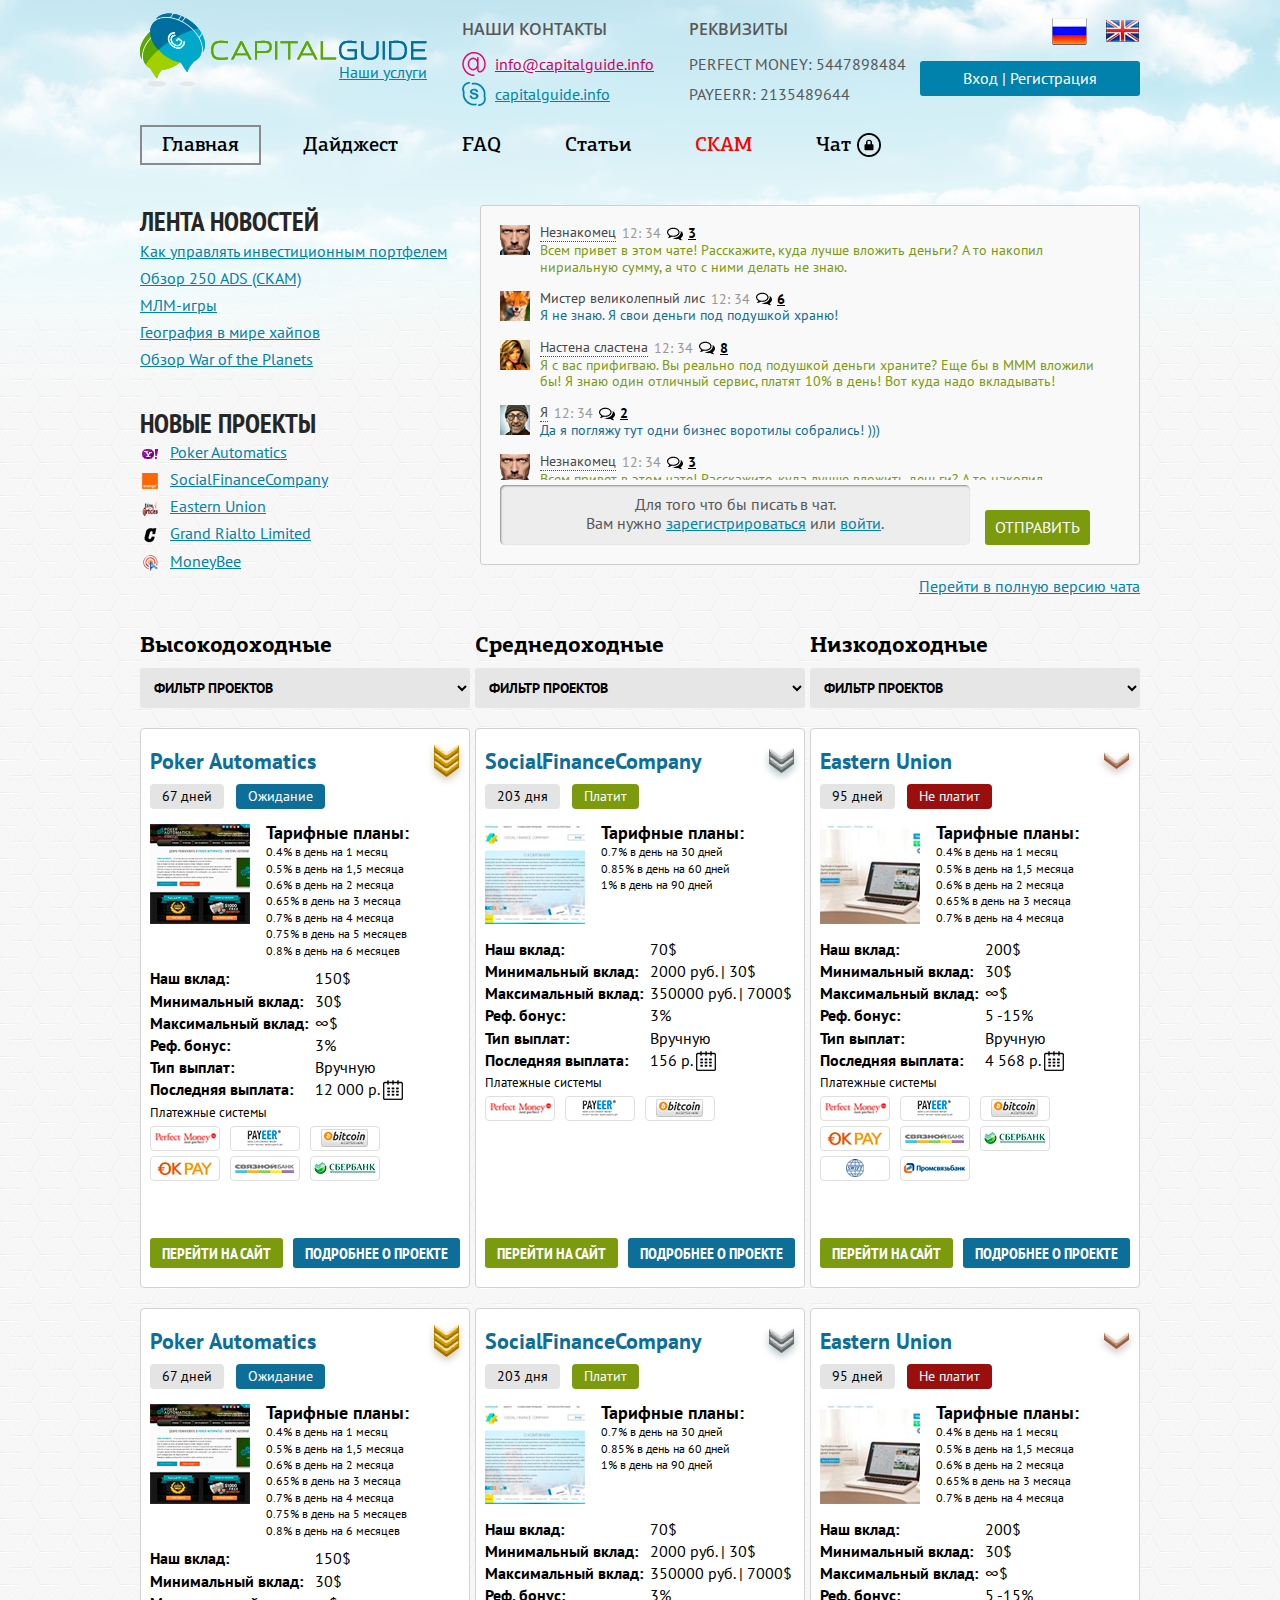
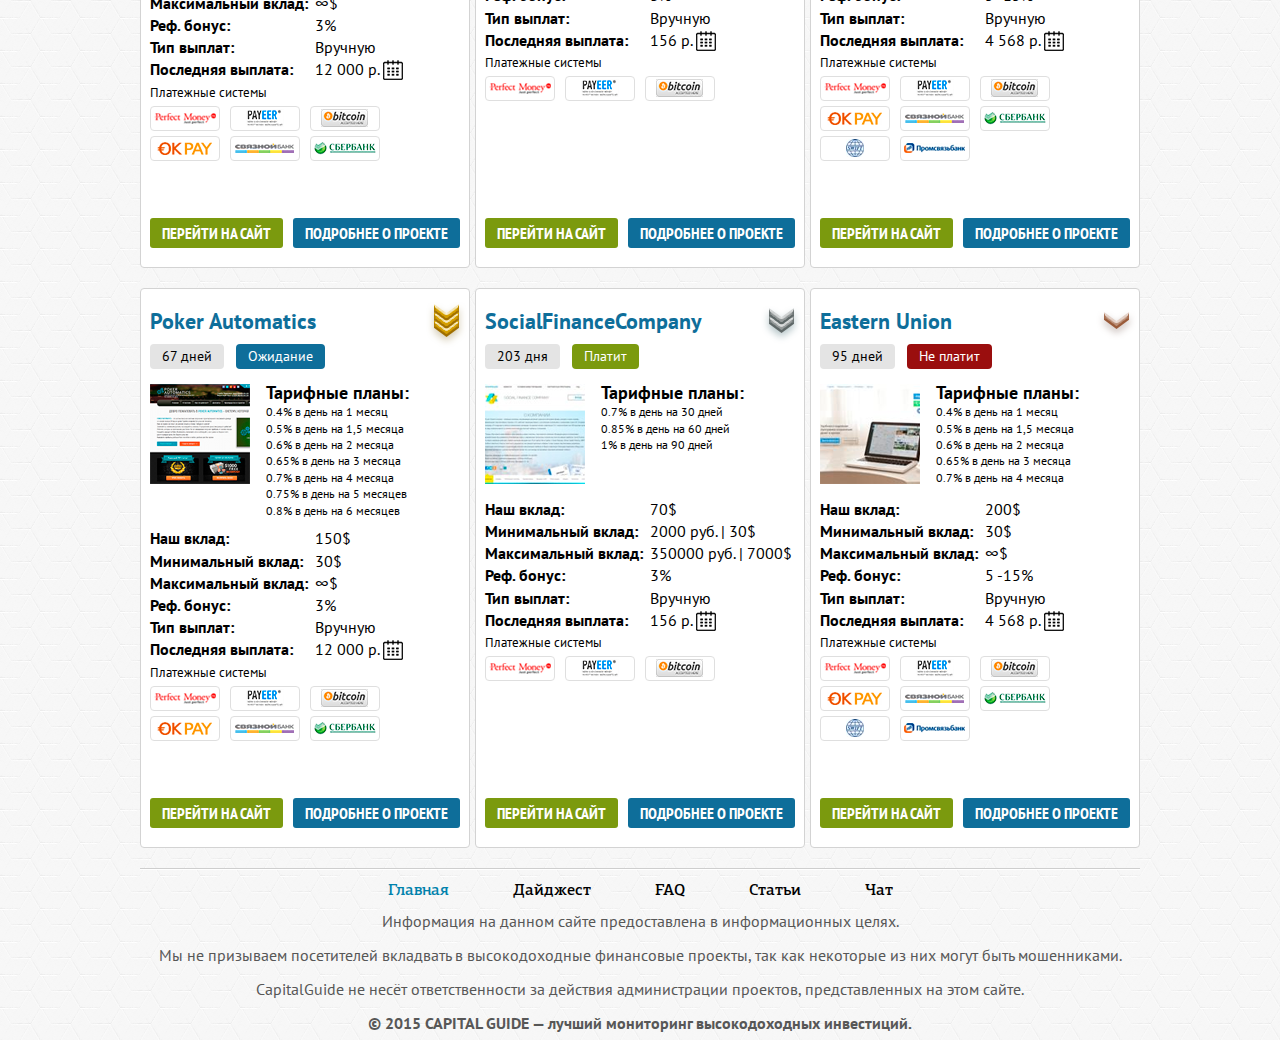
==== markup/index.html @ 92fc696f "Added new images and styles" ====
<!doctype html>
<html>
<head>
  <meta charset="utf-8">
  <meta name="viewport" content="width=device-width, initial-scale=1.0" />
  <link rel="stylesheet" href="css/font-face.css" type="text/css"/>
  <link rel="stylesheet" href="css/jquery-ui.min.css" type="text/css"/>
  <link rel="stylesheet" href="css/main.css" type="text/css"/>
  <script src="https://ajax.googleapis.com/ajax/libs/jquery/2.1.4/jquery.min.js"></script>
  <!-- only jquery tooltip -->
  <script src="js/jquery-ui.min.js"></script>
  <script src="js/jquery.main.js"></script>
  <title>CapitalGuide</title>
</head>
<body>
<!-- BEGIN WRAPPER -->
<div id="wrapper">
  <!-- BEGIN HEADER -->
  <div id="header">
    <div class="wrap">
      <div class="left">
        <div class="col">
          <strong class="logo"><a href="index.html">CapitalGuide</a></strong>
          <a class="services" href="#">Наши услуги</a>
        </div>
        <div class="col">
          <h3>Наши контакты</h3>
          <ul class="header-list">
            <li><a class="email" href="mailto:info@capitalguide.info">info@capitalguide.info</a></li>
            <li><a class="skype" href="#">capitalguide.info</a></li>
          </ul>
        </div>
        <div class="col">
          <h3>Реквизиты</h3>
          <ul class="header-list text-uppercase">
            <li>PERFECT MONEY: 5447898484</li>
            <li>PAYEERR: 2135489644</li>
          </ul>
        </div>
      </div>
      <div class="right">
        <ul class="lang">
          <li><a href="#" class="ru">rus</a></li>
          <li><a href="#" class="en">eng</a></li>
        </ul>
        <a href="#" class="login-reg">Вход | Регистрация</a>
        <div class="clear-fix"></div>
      </div>
    </div>
    <nav id="nav">
      <ul>
        <li><a href="index.html" class="active">Главная</a></li>
        <li><a href="digest.html">Дайджест</a></li>
        <li><a href="faq.html">FAQ</a></li>
        <li><a href="articles.html">Статьи</a></li>
        <li><a href="skam.html" class="skam">СКАМ</a></li>
        <li><a href="chat.html">Чат <i class="ico-lock"></i></a></li>
      </ul>
    </nav>
  </div>
  <!-- END HEADER -->

  <!-- BEGIN MAIN -->
  <div id="main">
    <!--  begin main-holder -->
    <div class="main-holder">
      <div class="aside">
        <div class="wrap">
          <h2>Лента новостей</h2>
          <ul class="aside-list">
            <li><a href="#">Как управлять инвестиционным портфелем</a></li>
            <li><a href="#">Обзор 250 ADS (СКАМ)</a></li>
            <li><a href="#">МЛМ-игры</a></li>
            <li><a href="#">География в мире хайпов</a></li>
            <li><a href="#">Обзор War of the Planets</a></li>
          </ul>
        </div>
        <div class="wrap">
          <h2>новые проекты</h2>
          <ul class="aside-list new-projects">
            <li><a href="#"><i class="ico"><img src="images/icos/ico-proj-01.png" alt=""></i> Poker Automatics</a></li>
            <li><a href="#"><i class="ico"><img src="images/icos/ico-proj-02.png" alt=""></i> SocialFinanceCompany</a></li>
            <li><a href="#"><i class="ico"><img src="images/icos/ico-proj-03.png" alt=""></i> Eastern Union</a></li>
            <li><a href="#"><i class="ico"><img src="images/icos/ico-proj-04.png" alt=""></i> Grand Rialto Limited</a></li>
            <li><a href="#"><i class="ico"><img src="images/icos/ico-proj-05.png" alt=""></i> MoneyBee</a></li>
          </ul>
        </div>
      </div>

      <div class="lite-chat">
        <div class="chat-holder">
          <div class="chat">
            <ul class="message-list">
              <li>
                <div class="img-frame">
                  <img src="images/avatars/img-avatar-01.png" alt="">
                </div>
                <div class="wrap">
                  <div class="row">
                    <h4><a href="#">Незнакомец</a></h4>
                    <em class="time">12: 34</em>
                    <a href="#" class="comments">3</a>
                  </div>
                  <p class="text">Всем привет в этом чате! Расскажите, куда лучше вложить деньги? А то накопил нириальную сумму,
                    а что с ними делать не знаю.</p>
                </div>
              </li>
              <li>
                <div class="img-frame">
                  <img src="images/avatars/img-avatar-02.png" alt="">
                </div>
                <div class="wrap">
                  <div class="row">
                    <h4><a href="#">Мистер великолепный лис</a></h4>
                    <em class="time">12: 34</em>
                    <a href="#" class="comments">6</a>
                  </div>
                  <p class="text">Я не знаю. Я свои деньги под подушкой храню!</p>
                </div>
              </li>
              <li>
                <div class="img-frame">
                  <img src="images/avatars/img-avatar-03.png" alt="">
                </div>
                <div class="wrap">
                  <div class="row">
                    <h4><a href="#">Настена сластена</a></h4>
                    <em class="time">12: 34</em>
                    <a href="#" class="comments">8</a>
                  </div>
                  <p class="text">Я с вас прифигваю. Вы реально под подушкой деньги храните? Еще бы в МММ вложили бы!
                    Я знаю один отличный сервис, платят 10% в день! Вот куда надо вкладывать!</p>
                </div>
              </li>
              <li>
                <div class="img-frame">
                  <img src="images/avatars/img-avatar-04.png" alt="">
                </div>
                <div class="wrap">
                  <div class="row">
                    <h4><a href="#">Я</a></h4>
                    <em class="time">12: 34</em>
                    <a href="#" class="comments">2</a>
                  </div>
                  <p class="text">Да я погляжу тут одни бизнес воротилы собрались! )))</p>
                </div>
              </li>
              <li>
                <div class="img-frame">
                  <img src="images/avatars/img-avatar-01.png" alt="">
                </div>
                <div class="wrap">
                  <div class="row">
                    <h4><a href="#">Незнакомец</a></h4>
                    <em class="time">12: 34</em>
                    <a href="#" class="comments">3</a>
                  </div>
                  <p class="text">Всем привет в этом чате! Расскажите, куда лучше вложить деньги? А то накопил нириальную сумму,
                    а что с ними делать не знаю.</p>
                </div>
              </li>
              <li>
                <div class="img-frame">
                  <img src="images/avatars/img-avatar-02.png" alt="">
                </div>
                <div class="wrap">
                  <div class="row">
                    <h4><a href="#">Мистер великолепный лис</a></h4>
                    <em class="time">12: 34</em>
                    <a href="#" class="comments">6</a>
                  </div>
                  <p class="text">Я не знаю. Я свои деньги под подушкой храню!</p>
                </div>
              </li>
              <li>
                <div class="img-frame">
                  <img src="images/avatars/img-avatar-03.png" alt="">
                </div>
                <div class="wrap">
                  <div class="row">
                    <h4><a href="#">Настена сластена</a></h4>
                    <em class="time">12: 34</em>
                    <a href="#" class="comments">8</a>
                  </div>
                  <p class="text">Я с вас прифигваю. Вы реально под подушкой деньги храните? Еще бы в МММ вложили бы!
                    Я знаю один отличный сервис, платят 10% в день! Вот куда надо вкладывать!</p>
                </div>
              </li>
              <li>
                <div class="img-frame">
                  <img src="images/avatars/img-avatar-04.png" alt="">
                </div>
                <div class="wrap">
                  <div class="row">
                    <h4><a href="#">Я</a></h4>
                    <em class="time">12: 34</em>
                    <a href="#" class="comments">2</a>
                  </div>
                  <p class="text">Да я погляжу тут одни бизнес воротилы собрались! )))</p>
                </div>
              </li>
            </ul>
            <form class="bottom-row" action="#">
              <a href="#" class="submit">Отправить</a>
              <div class="input-area">
                <div class="message">
                  Для того что бы писать в чат. <br> Вам нужно <a href="#">зарегистрироваться</a> или <a href="#">войти</a>.
                </div>
                <textarea name="chat-field" id="chat-field"></textarea>
              </div>
            </form>
          </div>
        </div>
        <a href="chat.html" class="full-chat" title="В полной версии чата вы можете прикреплять изображения и оставлять комментарии к записям">Перейти в полную версию чата</a>
      </div>
    </div>
    <!-- end main-holder -->

    <!-- begin projects -->
    <div class="projects">
      <ul class="filters">
        <li>
          <h3><a href="#">Высокодоходные</a></h3>
          <select name="high-value">
            <option value="">Фильтр проектов</option>
            <option value="">1</option>
            <option value="">2</option>
            <option value="">3</option>
          </select>
        </li>

        <li>
          <h3><a href="#">Среднедоходные</a></h3>
          <select name="mid-value">
            <option value="">Фильтр проектов</option>
            <option value="">1</option>
            <option value="">2</option>
            <option value="">3</option>
          </select>
        </li>

        <li>
          <h3><a href="#">Низкодоходные</a></h3>
          <select name="low-value">
            <option value="">Фильтр проектов</option>
            <option value="">1</option>
            <option value="">2</option>
            <option value="">3</option>
          </select>
        </li>
      </ul>

      <ul class="proj-cols">
        <li class="high">
          <ul class="proj-list">

            <li>
              <h3>Poker Automatics</h3>

              <div class="row">
                <span class="duration">67 дней</span>
                <span class="status">Ожидание</span>
              </div>

              <div class="holder">
                <div class="img-frame">
                  <img src="images/img-preview-proj-01.png" alt="">
                </div>
                <div class="wrap">
                  <h4>Тарифные планы:</h4>
                  <ul class="rates">
                    <li>0.4% в день на 1 месяц</li>
                    <li>0.5%  в день на 1,5 месяца</li>
                    <li>0.6% в день на 2 месяца</li>
                    <li>0.65% в день на 3 месяца</li>
                    <li>0.7% в день на 4 месяца</li>
                    <li>0.75% в день на 5 месяцев</li>
                    <li>0.8%  в день на 6 месяцев </li>
                  </ul>
                </div>
              </div>

              <dl class="info">
                <dt>Наш вклад: </dt>
                <dd>150$</dd>

                <dt>Минимальный вклад: </dt>
                <dd>30$</dd>

                <dt>Максимальный вклад: </dt>
                <dd>∞$</dd>

                <dt>Реф. бонус: </dt>
                <dd>3%</dd>

                <dt>Тип выплат:</dt>
                <dd>Вручную</dd>

                <dt>Последняя выплата:</dt>
                <dd>12 000 р. <a href="#" class="calendar">calendar</a></dd>
              </dl>

              <div class="payment-systems">
                <h5>Платежные системы</h5>
                <ul class="payment-list">
                  <li><img src="images/payments/img-payment-01.png" alt=""></li>
                  <li><img src="images/payments/img-payment-02.png" alt=""></li>
                  <li><img src="images/payments/img-payment-03.png" alt=""></li>
                  <li><img src="images/payments/img-payment-04.png" alt=""></li>
                  <li><img src="images/payments/img-payment-05.png" alt=""></li>
                  <li><img src="images/payments/img-payment-06.png" alt=""></li>
                </ul>
              </div>

              <div class="btn-row">
                <a href="#" class="goto-site">Перейти на сайт</a>
                <a href="#" class="more">Подробнее о проекте</a>
              </div>
            </li>

            <li>
              <h3>Poker Automatics</h3>

              <div class="row">
                <span class="duration">67 дней</span>
                <span class="status">Ожидание</span>
              </div>

              <div class="holder">
                <div class="img-frame">
                  <img src="images/img-preview-proj-01.png" alt="">
                </div>
                <div class="wrap">
                  <h4>Тарифные планы:</h4>
                  <ul class="rates">
                    <li>0.4% в день на 1 месяц</li>
                    <li>0.5%  в день на 1,5 месяца</li>
                    <li>0.6% в день на 2 месяца</li>
                    <li>0.65% в день на 3 месяца</li>
                    <li>0.7% в день на 4 месяца</li>
                    <li>0.75% в день на 5 месяцев</li>
                    <li>0.8%  в день на 6 месяцев </li>
                  </ul>
                </div>
              </div>

              <dl class="info">
                <dt>Наш вклад: </dt>
                <dd>150$</dd>

                <dt>Минимальный вклад: </dt>
                <dd>30$</dd>

                <dt>Максимальный вклад: </dt>
                <dd>∞$</dd>

                <dt>Реф. бонус: </dt>
                <dd>3%</dd>

                <dt>Тип выплат:</dt>
                <dd>Вручную</dd>

                <dt>Последняя выплата:</dt>
                <dd>12 000 р. <a href="#" class="calendar">calendar</a></dd>
              </dl>

              <div class="payment-systems">
                <h5>Платежные системы</h5>
                <ul class="payment-list">
                  <li><img src="images/payments/img-payment-01.png" alt=""></li>
                  <li><img src="images/payments/img-payment-02.png" alt=""></li>
                  <li><img src="images/payments/img-payment-03.png" alt=""></li>
                  <li><img src="images/payments/img-payment-04.png" alt=""></li>
                  <li><img src="images/payments/img-payment-05.png" alt=""></li>
                  <li><img src="images/payments/img-payment-06.png" alt=""></li>
                </ul>
              </div>

              <div class="btn-row">
                <a href="#" class="goto-site">Перейти на сайт</a>
                <a href="#" class="more">Подробнее о проекте</a>
              </div>
            </li>

            <li>
              <h3>Poker Automatics</h3>

              <div class="row">
                <span class="duration">67 дней</span>
                <span class="status">Ожидание</span>
              </div>

              <div class="holder">
                <div class="img-frame">
                  <img src="images/img-preview-proj-01.png" alt="">
                </div>
                <div class="wrap">
                  <h4>Тарифные планы:</h4>
                  <ul class="rates">
                    <li>0.4% в день на 1 месяц</li>
                    <li>0.5%  в день на 1,5 месяца</li>
                    <li>0.6% в день на 2 месяца</li>
                    <li>0.65% в день на 3 месяца</li>
                    <li>0.7% в день на 4 месяца</li>
                    <li>0.75% в день на 5 месяцев</li>
                    <li>0.8%  в день на 6 месяцев </li>
                  </ul>
                </div>
              </div>

              <dl class="info">
                <dt>Наш вклад: </dt>
                <dd>150$</dd>

                <dt>Минимальный вклад: </dt>
                <dd>30$</dd>

                <dt>Максимальный вклад: </dt>
                <dd>∞$</dd>

                <dt>Реф. бонус: </dt>
                <dd>3%</dd>

                <dt>Тип выплат:</dt>
                <dd>Вручную</dd>

                <dt>Последняя выплата:</dt>
                <dd>12 000 р. <a href="#" class="calendar">calendar</a></dd>
              </dl>

              <div class="payment-systems">
                <h5>Платежные системы</h5>
                <ul class="payment-list">
                  <li><img src="images/payments/img-payment-01.png" alt=""></li>
                  <li><img src="images/payments/img-payment-02.png" alt=""></li>
                  <li><img src="images/payments/img-payment-03.png" alt=""></li>
                  <li><img src="images/payments/img-payment-04.png" alt=""></li>
                  <li><img src="images/payments/img-payment-05.png" alt=""></li>
                  <li><img src="images/payments/img-payment-06.png" alt=""></li>
                </ul>
              </div>

              <div class="btn-row">
                <a href="#" class="goto-site">Перейти на сайт</a>
                <a href="#" class="more">Подробнее о проекте</a>
              </div>
            </li>

          </ul>
        </li>
        <li class="mid">
          <ul class="proj-list">

            <li>
              <h3>SocialFinanceCompany</h3>

              <div class="row">
                <span class="duration">203 дня</span>
                <span class="status green">Платит</span>
              </div>

              <div class="holder">
                <div class="img-frame">
                  <img src="images/img-preview-proj-02.png" alt="">
                </div>
                <div class="wrap">
                  <h4>Тарифные планы:</h4>
                  <ul class="rates">
                    <li>0.7% в день на 30 дней</li>
                    <li>0.85% в день на 60 дней</li>
                    <li>1% в день на 90 дней</li>
                  </ul>
                </div>
              </div>

              <dl class="info">
                <dt>Наш вклад: </dt>
                <dd>70$</dd>

                <dt>Минимальный вклад: </dt>
                <dd>2000 руб. | 30$</dd>

                <dt>Максимальный вклад: </dt>
                <dd>350000 руб.  | 7000$</dd>

                <dt>Реф. бонус: </dt>
                <dd>3%</dd>

                <dt>Тип выплат:</dt>
                <dd>Вручную</dd>

                <dt>Последняя выплата:</dt>
                <dd>156 р. <a href="#" class="calendar">calendar</a></dd>
              </dl>

              <div class="payment-systems">
                <h5>Платежные системы</h5>
                <ul class="payment-list">
                  <li><img src="images/payments/img-payment-01.png" alt=""></li>
                  <li><img src="images/payments/img-payment-02.png" alt=""></li>
                  <li><img src="images/payments/img-payment-03.png" alt=""></li>
                </ul>
              </div>

              <div class="btn-row">
                <a href="#" class="goto-site">Перейти на сайт</a>
                <a href="#" class="more">Подробнее о проекте</a>
              </div>
            </li>

            <li>
              <h3>SocialFinanceCompany</h3>

              <div class="row">
                <span class="duration">203 дня</span>
                <span class="status green">Платит</span>
              </div>

              <div class="holder">
                <div class="img-frame">
                  <img src="images/img-preview-proj-02.png" alt="">
                </div>
                <div class="wrap">
                  <h4>Тарифные планы:</h4>
                  <ul class="rates">
                    <li>0.7% в день на 30 дней</li>
                    <li>0.85% в день на 60 дней</li>
                    <li>1% в день на 90 дней</li>
                  </ul>
                </div>
              </div>

              <dl class="info">
                <dt>Наш вклад: </dt>
                <dd>70$</dd>

                <dt>Минимальный вклад: </dt>
                <dd>2000 руб. | 30$</dd>

                <dt>Максимальный вклад: </dt>
                <dd>350000 руб.  | 7000$</dd>

                <dt>Реф. бонус: </dt>
                <dd>3%</dd>

                <dt>Тип выплат:</dt>
                <dd>Вручную</dd>

                <dt>Последняя выплата:</dt>
                <dd>156 р. <a href="#" class="calendar">calendar</a></dd>
              </dl>

              <div class="payment-systems">
                <h5>Платежные системы</h5>
                <ul class="payment-list">
                  <li><img src="images/payments/img-payment-01.png" alt=""></li>
                  <li><img src="images/payments/img-payment-02.png" alt=""></li>
                  <li><img src="images/payments/img-payment-03.png" alt=""></li>
                </ul>
              </div>

              <div class="btn-row">
                <a href="#" class="goto-site">Перейти на сайт</a>
                <a href="#" class="more">Подробнее о проекте</a>
              </div>
            </li>

            <li>
              <h3>SocialFinanceCompany</h3>

              <div class="row">
                <span class="duration">203 дня</span>
                <span class="status green">Платит</span>
              </div>

              <div class="holder">
                <div class="img-frame">
                  <img src="images/img-preview-proj-02.png" alt="">
                </div>
                <div class="wrap">
                  <h4>Тарифные планы:</h4>
                  <ul class="rates">
                    <li>0.7% в день на 30 дней</li>
                    <li>0.85% в день на 60 дней</li>
                    <li>1% в день на 90 дней</li>
                  </ul>
                </div>
              </div>

              <dl class="info">
                <dt>Наш вклад: </dt>
                <dd>70$</dd>

                <dt>Минимальный вклад: </dt>
                <dd>2000 руб. | 30$</dd>

                <dt>Максимальный вклад: </dt>
                <dd>350000 руб.  | 7000$</dd>

                <dt>Реф. бонус: </dt>
                <dd>3%</dd>

                <dt>Тип выплат:</dt>
                <dd>Вручную</dd>

                <dt>Последняя выплата:</dt>
                <dd>156 р. <a href="#" class="calendar">calendar</a></dd>
              </dl>

              <div class="payment-systems">
                <h5>Платежные системы</h5>
                <ul class="payment-list">
                  <li><img src="images/payments/img-payment-01.png" alt=""></li>
                  <li><img src="images/payments/img-payment-02.png" alt=""></li>
                  <li><img src="images/payments/img-payment-03.png" alt=""></li>
                </ul>
              </div>

              <div class="btn-row">
                <a href="#" class="goto-site">Перейти на сайт</a>
                <a href="#" class="more">Подробнее о проекте</a>
              </div>
            </li>

          </ul>
        </li>
        <li class="low">
          <ul class="proj-list">
            <li>
              <h3>Eastern Union</h3>

              <div class="row">
                <span class="duration">95 дней</span>
                <span class="status red">Не платит</span>
              </div>

              <div class="holder">
                <div class="img-frame">
                  <img src="images/img-preview-proj-03.png" alt="">
                </div>
                <div class="wrap">
                  <h4>Тарифные планы:</h4>
                  <ul class="rates">
                    <li>0.4% в день на 1 месяц</li>
                    <li>0.5%  в день на 1,5 месяца</li>
                    <li>0.6% в день на 2 месяца</li>
                    <li>0.65% в день на 3 месяца</li>
                    <li>0.7% в день на 4 месяца</li>
                  </ul>
                </div>
              </div>

              <dl class="info">
                <dt>Наш вклад: </dt>
                <dd>200$</dd>

                <dt>Минимальный вклад: </dt>
                <dd>30$</dd>

                <dt>Максимальный вклад: </dt>
                <dd>∞$</dd>

                <dt>Реф. бонус: </dt>
                <dd>5 -15%</dd>

                <dt>Тип выплат:</dt>
                <dd>Вручную</dd>

                <dt>Последняя выплата:</dt>
                <dd>4 568 р. <a href="#" class="calendar">calendar</a></dd>
              </dl>

              <div class="payment-systems">
                <h5>Платежные системы</h5>
                <ul class="payment-list">
                  <li><img src="images/payments/img-payment-01.png" alt=""></li>
                  <li><img src="images/payments/img-payment-02.png" alt=""></li>
                  <li><img src="images/payments/img-payment-03.png" alt=""></li>
                  <li><img src="images/payments/img-payment-04.png" alt=""></li>
                  <li><img src="images/payments/img-payment-05.png" alt=""></li>
                  <li><img src="images/payments/img-payment-06.png" alt=""></li>
                  <li><img src="images/payments/img-payment-07.png" alt=""></li>
                  <li><img src="images/payments/img-payment-08.png" alt=""></li>
                </ul>
              </div>

              <div class="btn-row">
                <a href="#" class="goto-site">Перейти на сайт</a>
                <a href="#" class="more">Подробнее о проекте</a>
              </div>
            </li>

            <li>
              <h3>Eastern Union</h3>

              <div class="row">
                <span class="duration">95 дней</span>
                <span class="status red">Не платит</span>
              </div>

              <div class="holder">
                <div class="img-frame">
                  <img src="images/img-preview-proj-03.png" alt="">
                </div>
                <div class="wrap">
                  <h4>Тарифные планы:</h4>
                  <ul class="rates">
                    <li>0.4% в день на 1 месяц</li>
                    <li>0.5%  в день на 1,5 месяца</li>
                    <li>0.6% в день на 2 месяца</li>
                    <li>0.65% в день на 3 месяца</li>
                    <li>0.7% в день на 4 месяца</li>
                  </ul>
                </div>
              </div>

              <dl class="info">
                <dt>Наш вклад: </dt>
                <dd>200$</dd>

                <dt>Минимальный вклад: </dt>
                <dd>30$</dd>

                <dt>Максимальный вклад: </dt>
                <dd>∞$</dd>

                <dt>Реф. бонус: </dt>
                <dd>5 -15%</dd>

                <dt>Тип выплат:</dt>
                <dd>Вручную</dd>

                <dt>Последняя выплата:</dt>
                <dd>4 568 р. <a href="#" class="calendar">calendar</a></dd>
              </dl>

              <div class="payment-systems">
                <h5>Платежные системы</h5>
                <ul class="payment-list">
                  <li><img src="images/payments/img-payment-01.png" alt=""></li>
                  <li><img src="images/payments/img-payment-02.png" alt=""></li>
                  <li><img src="images/payments/img-payment-03.png" alt=""></li>
                  <li><img src="images/payments/img-payment-04.png" alt=""></li>
                  <li><img src="images/payments/img-payment-05.png" alt=""></li>
                  <li><img src="images/payments/img-payment-06.png" alt=""></li>
                  <li><img src="images/payments/img-payment-07.png" alt=""></li>
                  <li><img src="images/payments/img-payment-08.png" alt=""></li>
                </ul>
              </div>

              <div class="btn-row">
                <a href="#" class="goto-site">Перейти на сайт</a>
                <a href="#" class="more">Подробнее о проекте</a>
              </div>
            </li>

            <li>
              <h3>Eastern Union</h3>

              <div class="row">
                <span class="duration">95 дней</span>
                <span class="status red">Не платит</span>
              </div>

              <div class="holder">
                <div class="img-frame">
                  <img src="images/img-preview-proj-03.png" alt="">
                </div>
                <div class="wrap">
                  <h4>Тарифные планы:</h4>
                  <ul class="rates">
                    <li>0.4% в день на 1 месяц</li>
                    <li>0.5%  в день на 1,5 месяца</li>
                    <li>0.6% в день на 2 месяца</li>
                    <li>0.65% в день на 3 месяца</li>
                    <li>0.7% в день на 4 месяца</li>
                  </ul>
                </div>
              </div>

              <dl class="info">
                <dt>Наш вклад: </dt>
                <dd>200$</dd>

                <dt>Минимальный вклад: </dt>
                <dd>30$</dd>

                <dt>Максимальный вклад: </dt>
                <dd>∞$</dd>

                <dt>Реф. бонус: </dt>
                <dd>5 -15%</dd>

                <dt>Тип выплат:</dt>
                <dd>Вручную</dd>

                <dt>Последняя выплата:</dt>
                <dd>4 568 р. <a href="#" class="calendar">calendar</a></dd>
              </dl>

              <div class="payment-systems">
                <h5>Платежные системы</h5>
                <ul class="payment-list">
                  <li><img src="images/payments/img-payment-01.png" alt=""></li>
                  <li><img src="images/payments/img-payment-02.png" alt=""></li>
                  <li><img src="images/payments/img-payment-03.png" alt=""></li>
                  <li><img src="images/payments/img-payment-04.png" alt=""></li>
                  <li><img src="images/payments/img-payment-05.png" alt=""></li>
                  <li><img src="images/payments/img-payment-06.png" alt=""></li>
                  <li><img src="images/payments/img-payment-07.png" alt=""></li>
                  <li><img src="images/payments/img-payment-08.png" alt=""></li>
                </ul>
              </div>

              <div class="btn-row">
                <a href="#" class="goto-site">Перейти на сайт</a>
                <a href="#" class="more">Подробнее о проекте</a>
              </div>
            </li>

          </ul>
        </li>
      </ul>
    </div>
    <!-- end projects -->

  </div>
  <!-- END MAIN -->

  <!-- BEGIN FOOTER -->
  <div id="footer">
    <ul class="footer-nav">
      <li><a href="index.html" class="active">Главная</a></li>
      <li><a href="digest.html">Дайджест</a></li>
      <li><a href="faq.html">FAQ</a></li>
      <li><a href="articles.html">Статьи</a></li>
      <li><a href="chat.html">Чат</a></li>
    </ul>
    <div class="holder">
      <p>Информация на данном сайте предоставлена в информационных целях.</p>
      <p>Мы не призываем посетителей вкладвать в высокодоходные финансовые проекты, так как некоторые из них могут быть мошенниками.</p>
      <p>CapitalGuide не несёт ответственности за действия администрации проектов, представленных на этом сайте.</p>
      <p><strong>&copy; 2015 CAPITAL GUIDE — лучший мониторинг высокодоходных инвестиций.</strong></p>
    </div>
  </div>
  <!-- END FOOTER -->
</div>
<!-- END WRAPPER -->

</body>
---- markup/css/font-face.css ----
/* This stylesheet generated by Transfonter (http://transfonter.org) */
@font-face {
	font-family: 'PF Centro Slab Pro';
	src: url('../fonts/PFCentroSlabPro-Bold.eot');
	src: url('../fonts/PFCentroSlabPro-Bold.eot?#iefix') format('embedded-opentype'),
		url('../fonts/PFCentroSlabPro-Bold.woff') format('woff'),
		url('../fonts/PFCentroSlabPro-Bold.ttf') format('truetype');
	font-weight: bold;
	font-style: normal;
}
@font-face {
	font-family: 'PF Centro Slab Pro Medium';
	src: url('../fonts/PFCentroSlabPro-Medium.eot');
	src: url('../fonts/PFCentroSlabPro-Medium.eot?#iefix') format('embedded-opentype'),
		url('../fonts/PFCentroSlabPro-Medium.woff') format('woff'),
		url('../fonts/PFCentroSlabPro-Medium.ttf') format('truetype');
	font-weight: 500;
	font-style: normal;
}
---- markup/css/main.css ----
@import url(https://fonts.googleapis.com/css?family=PT+Sans:400,700|Open+Sans:400,600|PT+Sans+Narrow:400,700);
/* PT Sans, Open Sans, PT Sans Narrow */
/* import base */
/* variables */
/* font-family */
html {
  height: 100%;
  background: url("../images/bg-body.png") repeat;
}
body {
  margin: 0;
  color: #575757;
  font: 16px/1.2 'PT Sans', sans-serif;
  height: 100%;
  background: url("../images/bg-clouds.png") repeat-x 50% 0;
}
img {
  border-style: none;
}
a {
  text-decoration: underline;
  color: #0082ac;
}
a:hover {
  text-decoration: none;
}
input,
textarea,
select {
  font: 16px/1.2 'PT Sans', sans-serif;
  vertical-align: middle;
  color: #575757;
  padding: 0;
  margin: 0;
}
textarea {
  resize: none;
}
form fieldset {
  margin: 0;
  padding: 0;
  border: none;
}
*:focus {
  outline: none;
}
ul,
ol {
  margin: 0;
  padding: 0;
  list-style: none;
}
h1,
h2,
h3,
h4,
h5,
h6,
p {
  margin: 0;
}
table {
  border-collapse: collapse;
  border: none;
}
td,
th {
  padding: 0;
}
.left {
  float: left;
}
.right {
  float: right;
}
/* form */
textarea {
  border: none;
  overflow: auto;
  -webkit-box-sizing: border-box;
  -moz-box-sizing: border-box;
  box-sizing: border-box;
}
.clear-fix:before,
.clear-fix:after {
  content: " ";
  display: table;
}
.clear-fix:after {
  clear: both;
}
/* wrapper */
#wrapper {
  min-width: 480px;
  max-width: 1400px;
  padding: 0 200px;
  margin: 0 auto;
}
/* header */
#header:before,
#header:after {
  content: " ";
  display: table;
}
#header:after {
  clear: both;
}
#header:before,
#header:after {
  content: " ";
  display: table;
}
#header:after {
  clear: both;
}
#header .wrap:before,
#header .wrap:after {
  content: " ";
  display: table;
}
#header .wrap:after {
  clear: both;
}
#header .wrap:before,
#header .wrap:after {
  content: " ";
  display: table;
}
#header .wrap:after {
  clear: both;
}
#header .col {
  float: left;
  position: relative;
  margin-left: 35px;
}
#header .col:first-child {
  margin-left: 0;
}
#header .col h3 {
  font-size: 16px;
  font-family: 'Open Sans', sans-serif;
  font-weight: 600;
  margin: 20px 0 10px;
  text-transform: uppercase;
}
#header .col .header-list li {
  padding: 3px 0;
  line-height: 24px;
}
#header .col .header-list li a {
  padding-left: 33px;
  display: inline-block;
}
#header .col .header-list li a.email {
  background: url("../images/icos/ico-mail.png") no-repeat 0 50%;
  color: #cb0069;
}
#header .col .header-list li a.skype {
  background: url("../images/icos/ico-skype.png") no-repeat 0 50%;
}
#header .logo {
  background: url("../images/bg-logo.png") no-repeat;
  width: 287px;
  height: 74px;
  text-indent: -9999px;
  display: block;
  cursor: pointer;
  margin: 13px 0 0;
}
#header .logo a {
  display: block;
  height: 100%;
}
#header .services {
  color: #0082ac;
  position: absolute;
  right: 0;
  bottom: 5px;
}
#header .lang {
  float: right;
  margin-top: 17px;
}
#header .lang li {
  float: left;
  margin-left: 18px;
}
#header .lang li a {
  display: block;
  width: 35px;
  height: 28px;
  text-indent: -9999px;
}
#header .lang li a:hover {
  opacity: 0.8;
  filter: alpha(opacity=80);
}
#header .lang li a.ru {
  background: url("../images/icos/ico-falg-ru.png") no-repeat 50% 50%;
}
#header .lang li a.en {
  background: url("../images/icos/ico-falg-en.png") no-repeat 50% 50%;
}
#header .login-reg {
  width: 220px;
  height: 35px;
  line-height: 35px;
  text-align: center;
  float: right;
  background: #0082ac;
  color: #fff;
  text-decoration: none;
  border-radius: 3px;
  clear: right;
  margin-top: 16px;
  -webkit-transition: background 0.3s linear;
  -moz-transition: background 0.3s linear;
  -o-transition: background 0.3s linear;
  transition: background 0.3s linear;
}
#header .login-reg:hover {
  background: #004860;
}
#nav {
  margin-top: 16px;
}
#nav li {
  float: left;
  margin-right: 20px;
}
#nav li a {
  border: 2px solid transparent;
  padding: 0 20px;
  height: 40px;
  line-height: 36px;
  display: block;
  font-size: 20px;
  color: #000000;
  font-family: 'PF Centro Slab Pro Medium', sans-serif;
  text-decoration: none;
  -webkit-transition: border-color 0.3s linear;
  -moz-transition: border-color 0.3s linear;
  -o-transition: border-color 0.3s linear;
  transition: border-color 0.3s linear;
  -webkit-box-sizing: border-box;
  -moz-box-sizing: border-box;
  box-sizing: border-box;
}
#nav li a .ico-lock {
  vertical-align: text-bottom;
}
#nav li a:hover,
#nav li a.active {
  border-color: #8a8a8a;
}
#nav li a.skam {
  color: #f00;
}
/* icos */
.ico-lock {
  display: inline-block;
  background: url("../images/icos/ico-lock.png") no-repeat;
  width: 24px;
  height: 24px;
}
/* main */
#main {
  margin-top: 40px;
}
#main:before,
#main:after {
  content: " ";
  display: table;
}
#main:after {
  clear: both;
}
#main:before,
#main:after {
  content: " ";
  display: table;
}
#main:after {
  clear: both;
}
#main .main-holder {
  padding-bottom: 35px;
}
#main .main-holder:before,
#main .main-holder:after {
  content: " ";
  display: table;
}
#main .main-holder:after {
  clear: both;
}
#main .main-holder:before,
#main .main-holder:after {
  content: " ";
  display: table;
}
#main .main-holder:after {
  clear: both;
}
#main .main-holder .aside {
  float: left;
}
#main h2 {
  font: bold 27px/1.2 'PT Sans Narrow', sans-serif;
  color: #262626;
  text-transform: uppercase;
}
/* aside */
.aside {
  width: 330px;
}
.aside .wrap {
  margin-top: 33px;
}
.aside .wrap:first-child {
  margin-top: 0;
}
.aside .aside-list li {
  padding: 4px 0;
}
.aside .aside-list .ico {
  float: left;
  margin-right: 10px;
  width: 20px;
  height: 20px;
  text-align: center;
}
.aside .aside-list .ico img {
  vertical-align: middle;
}
/* lite-chat */
.lite-chat .chat-holder {
  margin-left: 340px;
  background: #f9f9f9;
  border: 1px solid #cecece;
  border-radius: 3px;
  padding: 19px 9px 19px 19px;
  height: 360px;
  position: relative;
  -webkit-box-sizing: border-box;
  -moz-box-sizing: border-box;
  box-sizing: border-box;
}
.lite-chat .chat-holder .chat {
  overflow: auto;
  height: 320px;
}
.lite-chat .chat-holder .chat .message-list {
  padding-bottom: 50px;
  padding-right: 20px;
}
.lite-chat .chat-holder .chat .message-list li {
  overflow: hidden;
  padding-bottom: 15px;
}
.lite-chat .chat-holder .chat .message-list li .text {
  color: #7b9a0e;
}
.lite-chat .chat-holder .chat .message-list li:nth-child(even) .text {
  color: #0e6e9a;
}
.lite-chat .chat-holder .chat .img-frame {
  float: left;
}
.lite-chat .chat-holder .chat .wrap {
  margin-left: 40px;
  font-size: 14px;
}
.lite-chat .chat-holder .chat .wrap .row {
  overflow: hidden;
}
.lite-chat .chat-holder .chat .wrap .row > * {
  float: left;
  margin-right: 6px;
}
.lite-chat .chat-holder .chat .wrap h4 {
  line-height: 1.1;
  color: #484848;
  font-weight: normal;
}
.lite-chat .chat-holder .chat .wrap h4 a {
  color: inherit;
  text-decoration: none;
  border-bottom: 1px dotted #484848;
}
.lite-chat .chat-holder .chat .wrap h4 a:hover {
  border-bottom: none;
}
.lite-chat .chat-holder .chat .wrap .time {
  font-style: normal;
  color: #989898;
}
.lite-chat .chat-holder .chat .wrap .comments {
  font-weight: bold;
  color: #000000;
  padding-left: 21px;
  background: url("../images/icos/ico-comments.png") no-repeat 0 50%;
}
.lite-chat .bottom-row {
  position: absolute;
  bottom: 19px;
  left: 19px;
  right: 29px;
  height: 60px;
  background: #f9f9f9;
  padding-top: 5px;
}
.lite-chat .bottom-row .input-area {
  margin-right: 140px;
}
.lite-chat .bottom-row .submit {
  position: absolute;
  right: 20px;
  bottom: 0;
  display: block;
  padding: 0 10px;
  height: 35px;
  line-height: 35px;
  text-transform: uppercase;
  color: #fff;
  background: #7b9a0e;
  text-decoration: none;
  border-radius: 3px;
  -webkit-transition: background 0.3s linear;
  -moz-transition: background 0.3s linear;
  -o-transition: background 0.3s linear;
  transition: background 0.3s linear;
}
.lite-chat .bottom-row .submit:hover {
  background: #566b0a;
}
.lite-chat .bottom-row .message {
  background: #ededed;
  border-radius: 5px;
  height: 60px;
  text-align: center;
  padding-top: 10px;
  -webkit-box-shadow: inset 1px 1px 2px 0 #888888;
  box-shadow: inset 1px 1px 2px 0 #888888;
  -webkit-box-sizing: border-box;
  -moz-box-sizing: border-box;
  box-sizing: border-box;
}
.lite-chat .bottom-row textarea {
  display: none;
  background: #fff;
  border: 1px solid #cecece;
  border-radius: 5px;
  padding: 5px;
  width: 100%;
  height: 60px;
  -webkit-box-sizing: border-box;
  -moz-box-sizing: border-box;
  box-sizing: border-box;
}
.lite-chat .full-chat {
  margin-top: 12px;
  float: right;
}
/* tooltip */
.ui-tooltip {
  background: #eadcb9;
  border: none;
  font-family: 'PT Sans Narrow', sans-serif;
  font-size: 16px;
  color: #634702;
  max-width: 265px;
  -webkit-box-shadow: 0 0 5px #b99438;
  box-shadow: 0 0 5px #b99438;
}
.ui-tooltip:before {
  content: '';
  display: block;
  position: absolute;
  bottom: 100%;
  right: 42px;
  border-style: solid;
  border-width: 9px 6px;
  border-color: transparent;
  border-bottom-color: #eadcb9;
}
/* projects */
.projects .filters,
.projects .proj-cols {
  display: flex;
  justify-content: space-between;
  align-items: center;
}
.projects .filters li,
.projects .proj-cols li {
  width: 330px;
  -webkit-box-sizing: border-box;
  -moz-box-sizing: border-box;
  box-sizing: border-box;
}
.projects .filters select,
.projects .proj-cols select {
  font: bold 14px/1.2 'PT Sans', sans-serif;
  border: none;
  border-radius: 3px;
  background: #e6e6e6;
  color: #000000;
  height: 40px;
  line-height: 40px;
  display: block;
  width: 100%;
  text-transform: uppercase;
  padding-left: 10px;
  margin-top: 10px;
}
.projects .filters h3 {
  font-family: 'PF Centro Slab Pro', sans-serif;
  font-size: 22px;
  color: #000000;
}
.projects .filters h3 a {
  color: inherit;
  text-decoration: none;
}
.projects .proj-list > li {
  margin-top: 20px;
  height: 560px;
  background: #fff;
  border: 1px solid #d3d3d3;
  border-radius: 4px;
  padding: 19px 9px;
  position: relative;
}
.projects .proj-list > li .btn-row {
  position: absolute;
  bottom: 19px;
  left: 9px;
  right: 9px;
}
.projects .proj-list > li .btn-row a {
  display: inline-block;
  padding: 0 12px;
  height: 30px;
  font: bold 16px/30px 'PT Sans Narrow', sans-serif;
  text-transform: uppercase;
  color: #fff;
  border-radius: 3px;
  text-decoration: none;
  -webkit-transition: background 0.3s linear;
  -moz-transition: background 0.3s linear;
  -o-transition: background 0.3s linear;
  transition: background 0.3s linear;
}
.projects .proj-list > li .btn-row .goto-site {
  float: left;
  background: #7b9a0e;
}
.projects .proj-list > li .btn-row .goto-site:hover {
  background: #566b0a;
}
.projects .proj-list > li .btn-row .more {
  float: right;
  background: #0e6e9a;
}
.projects .proj-list > li .btn-row .more:hover {
  background: #0a4d6b;
}
.projects .proj-list > li .row {
  width: 100%;
  overflow: hidden;
  padding: 10px 0 15px;
}
.projects .proj-list > li .row > span {
  height: 25px;
  line-height: 25px;
  padding: 0 12px;
  border-radius: 4px;
  float: left;
  font-size: 14px;
}
.projects .proj-list > li .row .duration {
  margin-right: 12px;
  color: #000000;
  background: #e4e4e4;
}
.projects .proj-list > li .row .status {
  background: #0e6e9a;
  color: #fff;
}
.projects .proj-list > li .row .status.green {
  background: #7b9a0e;
}
.projects .proj-list > li .row .status.red {
  background: #9a0e0e;
}
.projects .proj-list > li .holder {
  overflow: hidden;
}
.projects .proj-list > li .holder .img-frame {
  float: left;
  margin-right: 16px;
}
.projects .proj-list > li .holder .wrap {
  width: 190px;
  float: left;
}
.projects .proj-list > li .holder .wrap h4 {
  font-size: 18px;
  line-height: 1;
  color: #000000;
}
.projects .proj-list > li .holder .wrap .rates {
  margin-top: 3px;
  font-size: 12px;
  color: #000000;
}
.projects .proj-list > li .holder .wrap .rates li {
  margin-top: 2px;
}
.projects .proj-list > li .info {
  margin: 10px 0 0;
  color: #000000;
}
.projects .proj-list > li .info:before,
.projects .proj-list > li .info:after {
  content: " ";
  display: table;
}
.projects .proj-list > li .info:after {
  clear: both;
}
.projects .proj-list > li .info:before,
.projects .proj-list > li .info:after {
  content: " ";
  display: table;
}
.projects .proj-list > li .info:after {
  clear: both;
}
.projects .proj-list > li .info dt {
  font-weight: bold;
  width: 165px;
  float: left;
  clear: left;
  margin: 1.5px 0;
}
.projects .proj-list > li .info dd {
  float: left;
  margin: 1.5px 0;
}
.projects .proj-list > li .info .calendar {
  display: inline-block;
  background: url("../images/icos/ico-calendar.png") no-repeat;
  text-indent: -9999px;
  width: 20px;
  height: 20px;
}
.projects .proj-list > li .payment-systems {
  margin-top: 3px;
}
.projects .proj-list > li .payment-systems h5 {
  font-weight: normal;
  color: #000000;
}
.projects .proj-list > li .payment-systems li {
  float: left;
  margin: 5px 10px 0 0;
  border: 1px solid #dfdfdf;
  background: #fff;
  border-radius: 4px;
  height: 25px;
  width: 70px;
  text-align: center;
  vertical-align: middle;
}
.projects .proj-list h3 {
  font: bold 22px/1.2 'PT Sans', sans-serif;
  color: #0e6e9a;
}
.projects .high .proj-list > li {
  background: #ffffff url("../images/icos/ico-value-high.png") no-repeat 285px 13px;
}
.projects .mid .proj-list > li {
  background: #ffffff url("../images/icos/ico-value-mid.png") no-repeat 285px 13px;
}
.projects .low .proj-list > li {
  background: #ffffff url("../images/icos/ico-value-low.png") no-repeat 285px 13px;
}
/* footer */
#footer {
  position: relative;
  border-top: 1px solid #cecece;
  text-align: center;
  margin-top: 20px;
  padding-top: 12px;
}
#footer:before,
#footer:after {
  content: " ";
  display: table;
}
#footer:after {
  clear: both;
}
#footer:before,
#footer:after {
  content: " ";
  display: table;
}
#footer:after {
  clear: both;
}
#footer:before {
  content: '';
  display: block;
  position: absolute;
  top: 0;
  left: 0;
  right: 0;
  border-bottom: 1px solid #fff;
}
#footer .footer-nav {
  display: inline-block;
}
#footer .footer-nav li {
  float: left;
  margin: 0 32px;
  font-family: 'PF Centro Slab Pro Medium', sans-serif;
}
#footer .footer-nav li a {
  color: #000000;
  text-decoration: none;
  -webkit-transition: all 0.3s linear;
  -moz-transition: all 0.3s linear;
  -o-transition: all 0.3s linear;
  transition: all 0.3s linear;
}
#footer .footer-nav li a:hover,
#footer .footer-nav li a.active {
  color: #0082ac;
}
#footer .holder p {
  line-height: 34px;
}
@media only screen and (min-width: 1000px) and (max-width: 1399px) {
  #wrapper {
    max-width: 1000px;
    padding: 0;
  }
}
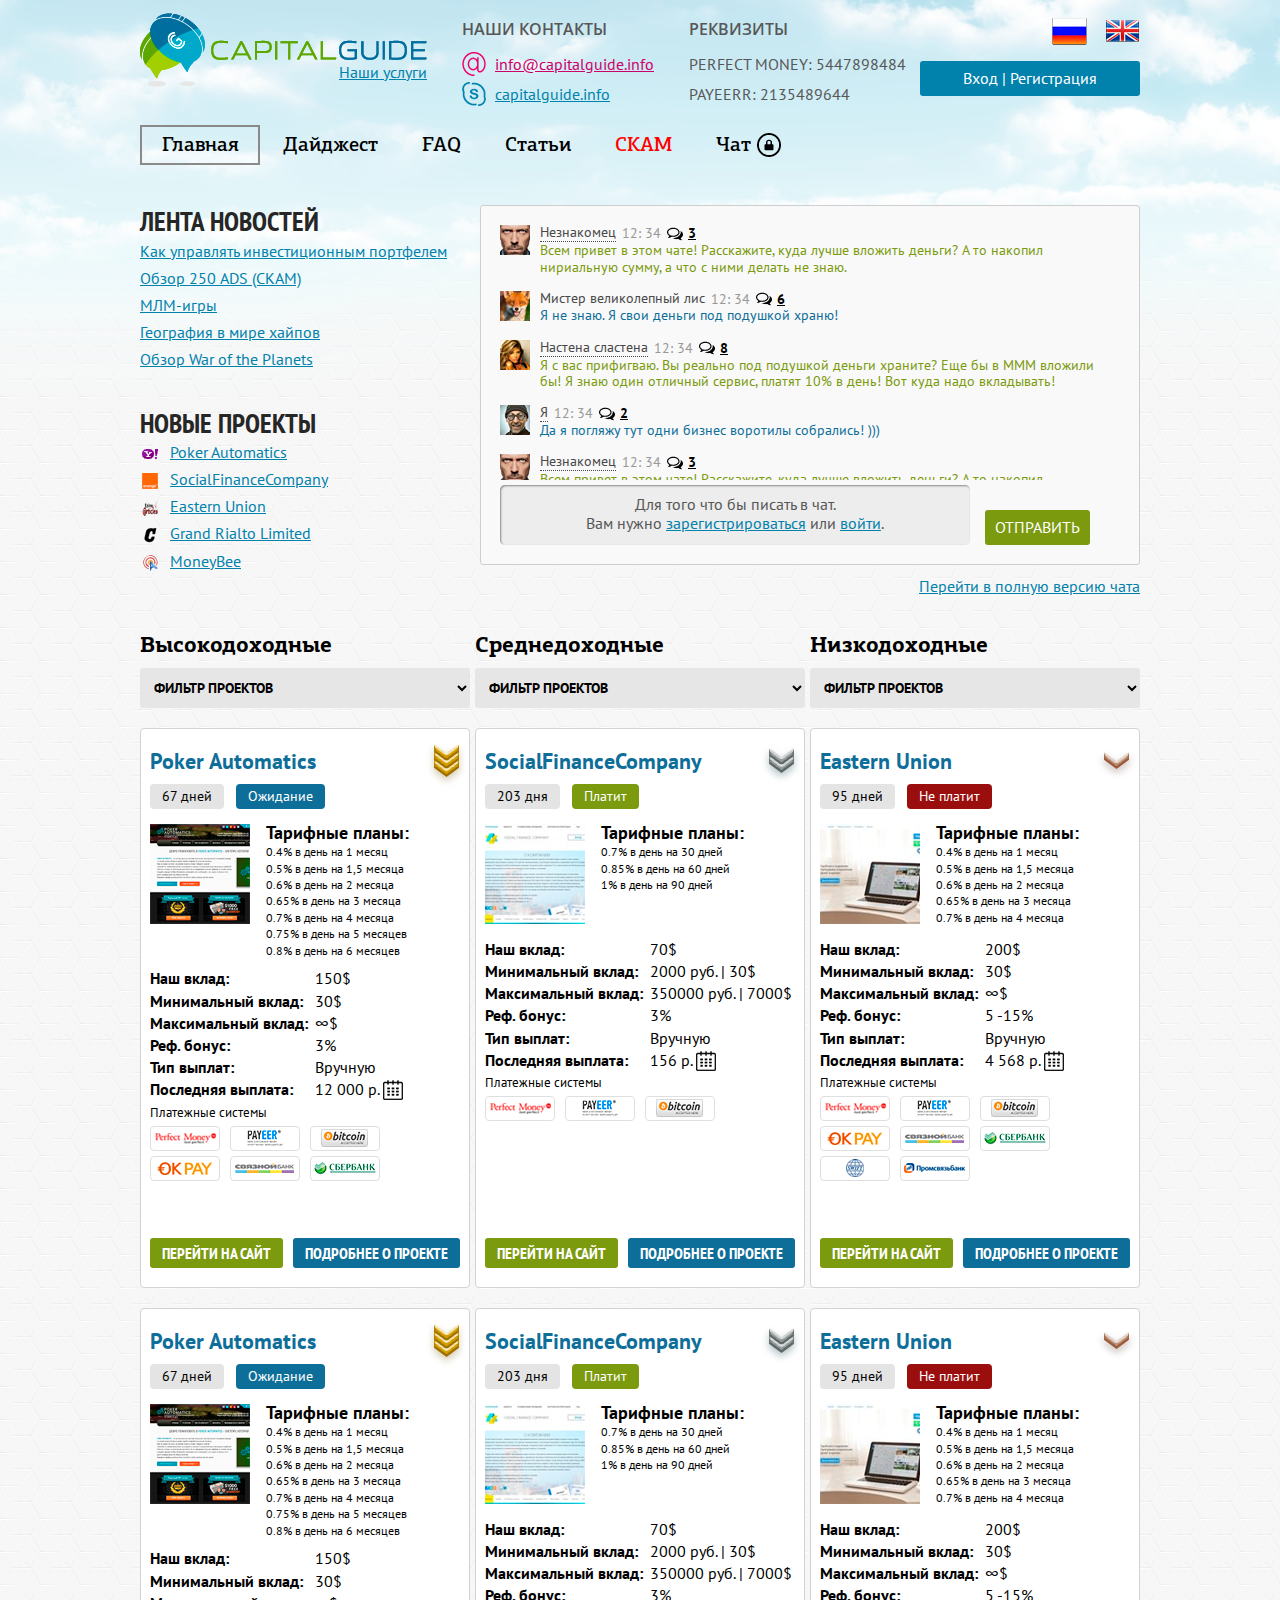
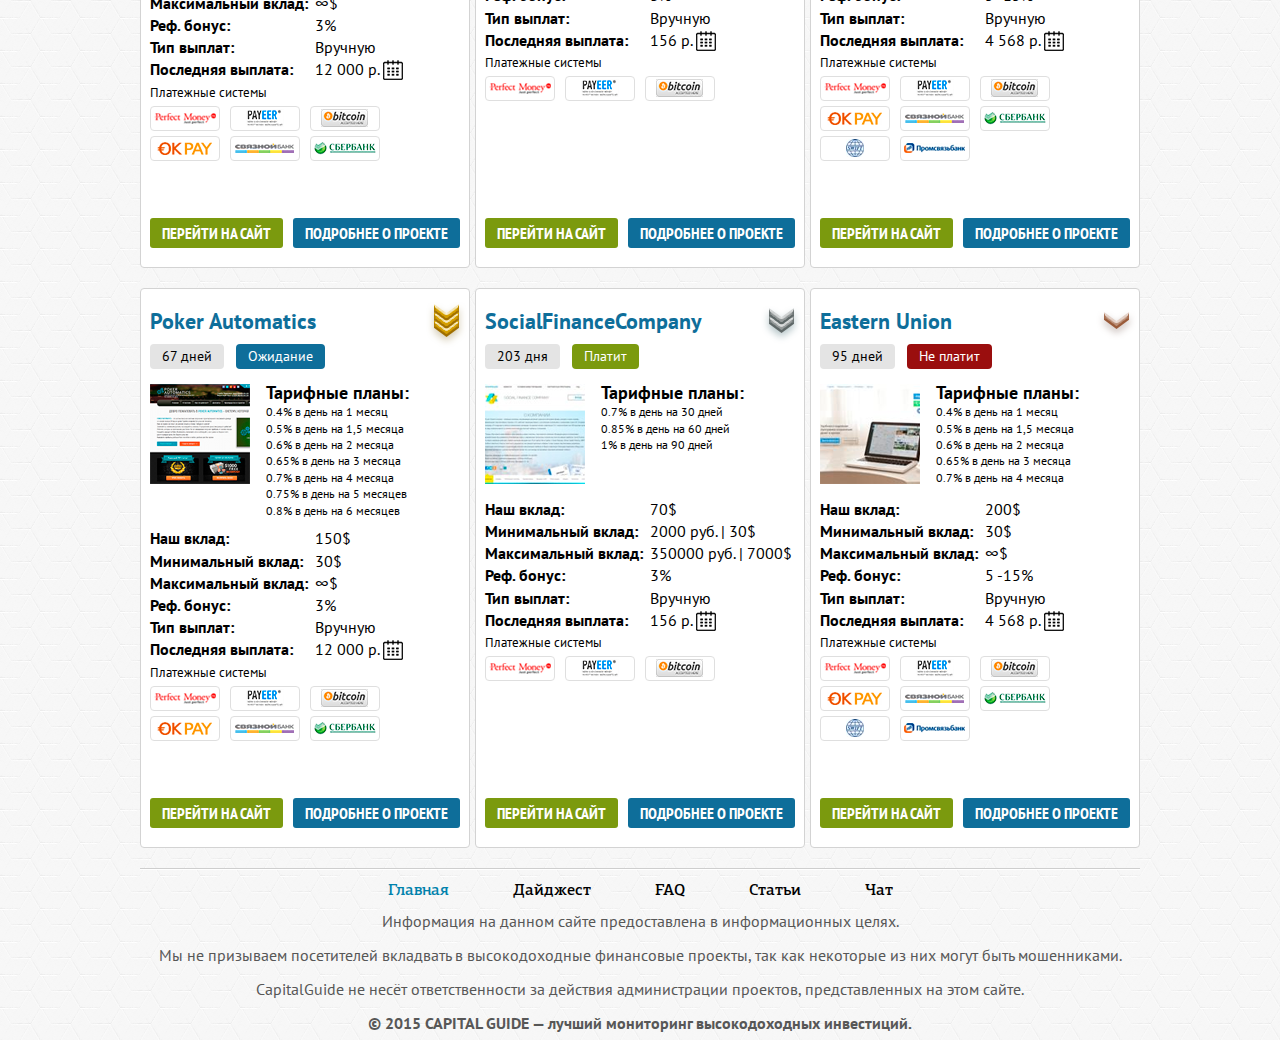
==== commit 11975fa1: "Added new style for #nav" ====
--- a/markup/index.html
+++ b/markup/index.html
@@ -7,7 +7,6 @@
   <link rel="stylesheet" href="css/jquery-ui.min.css" type="text/css"/>
   <link rel="stylesheet" href="css/main.css" type="text/css"/>
   <script src="https://ajax.googleapis.com/ajax/libs/jquery/2.1.4/jquery.min.js"></script>
-  <!-- only jquery tooltip -->
   <script src="js/jquery-ui.min.js"></script>
   <script src="js/jquery.main.js"></script>
   <title>CapitalGuide</title>
@@ -49,12 +48,13 @@
     </div>
     <nav id="nav">
       <ul>
-        <li><a href="index.html" class="active">Главная</a></li>
+        <li><a href="index.html" class="current">Главная</a></li>
         <li><a href="digest.html">Дайджест</a></li>
         <li><a href="faq.html">FAQ</a></li>
         <li><a href="articles.html">Статьи</a></li>
         <li><a href="skam.html" class="skam">СКАМ</a></li>
         <li><a href="chat.html">Чат <i class="ico-lock"></i></a></li>
+        <li id="marker"></li>
       </ul>
     </nav>
   </div>
@@ -227,11 +227,25 @@
             <option value="">2</option>
             <option value="">3</option>
           </select>
+          <!--<div class="filter-dropdown">
+            <p>Фильтр проектов</p>
+            <div class="dropdown">
+              <form action="#">
+                <fieldset>
+                  <label></label>
+                  <input type="text" id="input-low-01">
+                  <input type="text" id="input-high-01">
+                  <div id="slider-range-01"></div>
+                </fieldset>
+                <a href="#" class="submit">Показать</a>
+              </form>
+            </div>
+          </div>-->
         </li>
 
         <li>
           <h3><a href="#">Среднедоходные</a></h3>
-          <select name="mid-value">
+          <select name="high-value">
             <option value="">Фильтр проектов</option>
             <option value="">1</option>
             <option value="">2</option>
@@ -241,7 +255,7 @@
 
         <li>
           <h3><a href="#">Низкодоходные</a></h3>
-          <select name="low-value">
+          <select name="high-value">
             <option value="">Фильтр проектов</option>
             <option value="">1</option>
             <option value="">2</option>
--- a/markup/css/main.css
+++ b/markup/css/main.css
@@ -224,10 +224,31 @@
 }
 #nav {
   margin-top: 16px;
+  position: relative;
+}
+#nav:before,
+#nav:after {
+  content: " ";
+  display: table;
+}
+#nav:after {
+  clear: both;
+}
+#nav:before,
+#nav:after {
+  content: " ";
+  display: table;
+}
+#nav:after {
+  clear: both;
 }
 #nav li {
   float: left;
-  margin-right: 20px;
+  -webkit-box-sizing: border-box;
+  -moz-box-sizing: border-box;
+  box-sizing: border-box;
+  position: relative;
+  z-index: 2;
 }
 #nav li a {
   border: 2px solid transparent;
@@ -250,12 +271,21 @@
 #nav li a .ico-lock {
   vertical-align: text-bottom;
 }
-#nav li a:hover,
-#nav li a.active {
-  border-color: #8a8a8a;
-}
 #nav li a.skam {
   color: #f00;
+}
+#nav #marker {
+  position: absolute;
+  display: none;
+  border: 2px solid #8a8a8a;
+  bottom: 0;
+  height: 40px;
+  z-index: 1;
+  -webkit-transition: width 0.3s, left 0.3s;
+  -moz-transition: width 0.3s, left 0.3s;
+  -ms-transition: width 0.3s, left 0.3s;
+  -o-transition: width 0.3s, left 0.3s;
+  transition: width 0.3s, left 0.3s;
 }
 /* icos */
 .ico-lock {
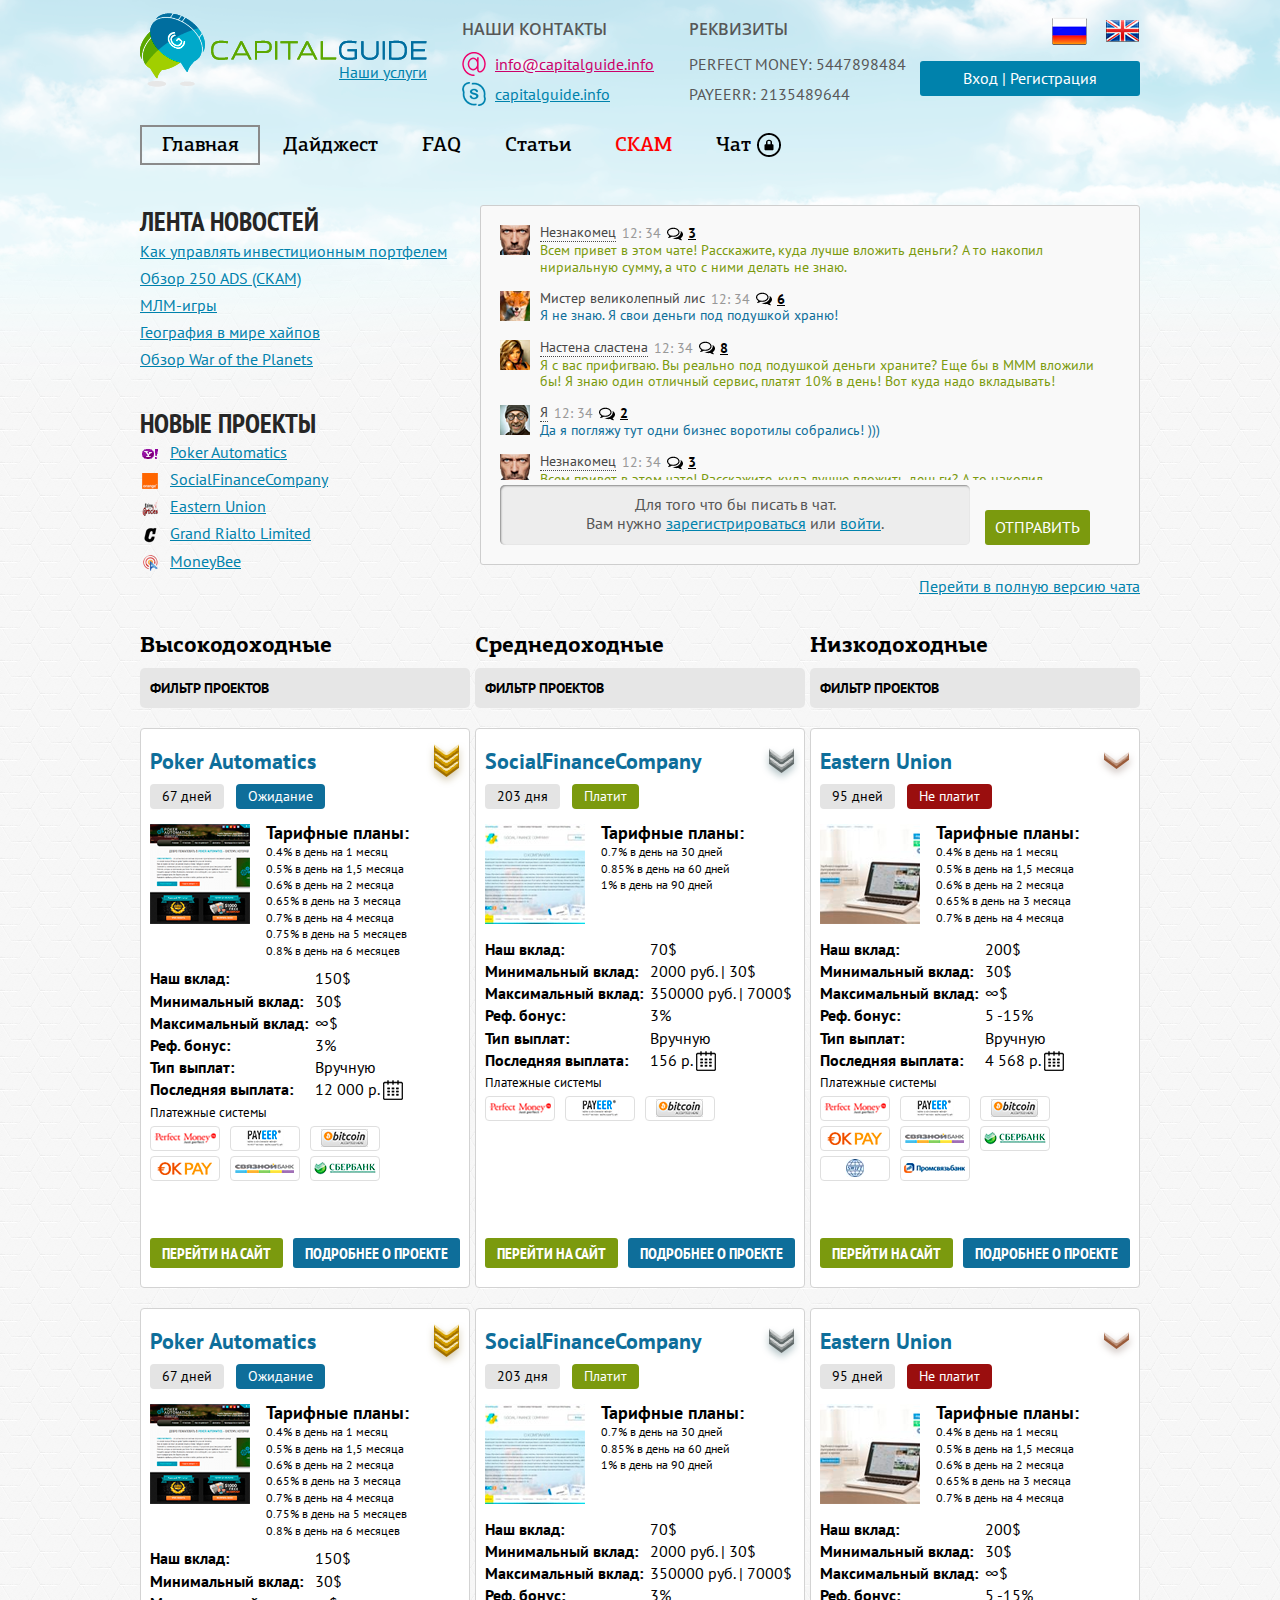
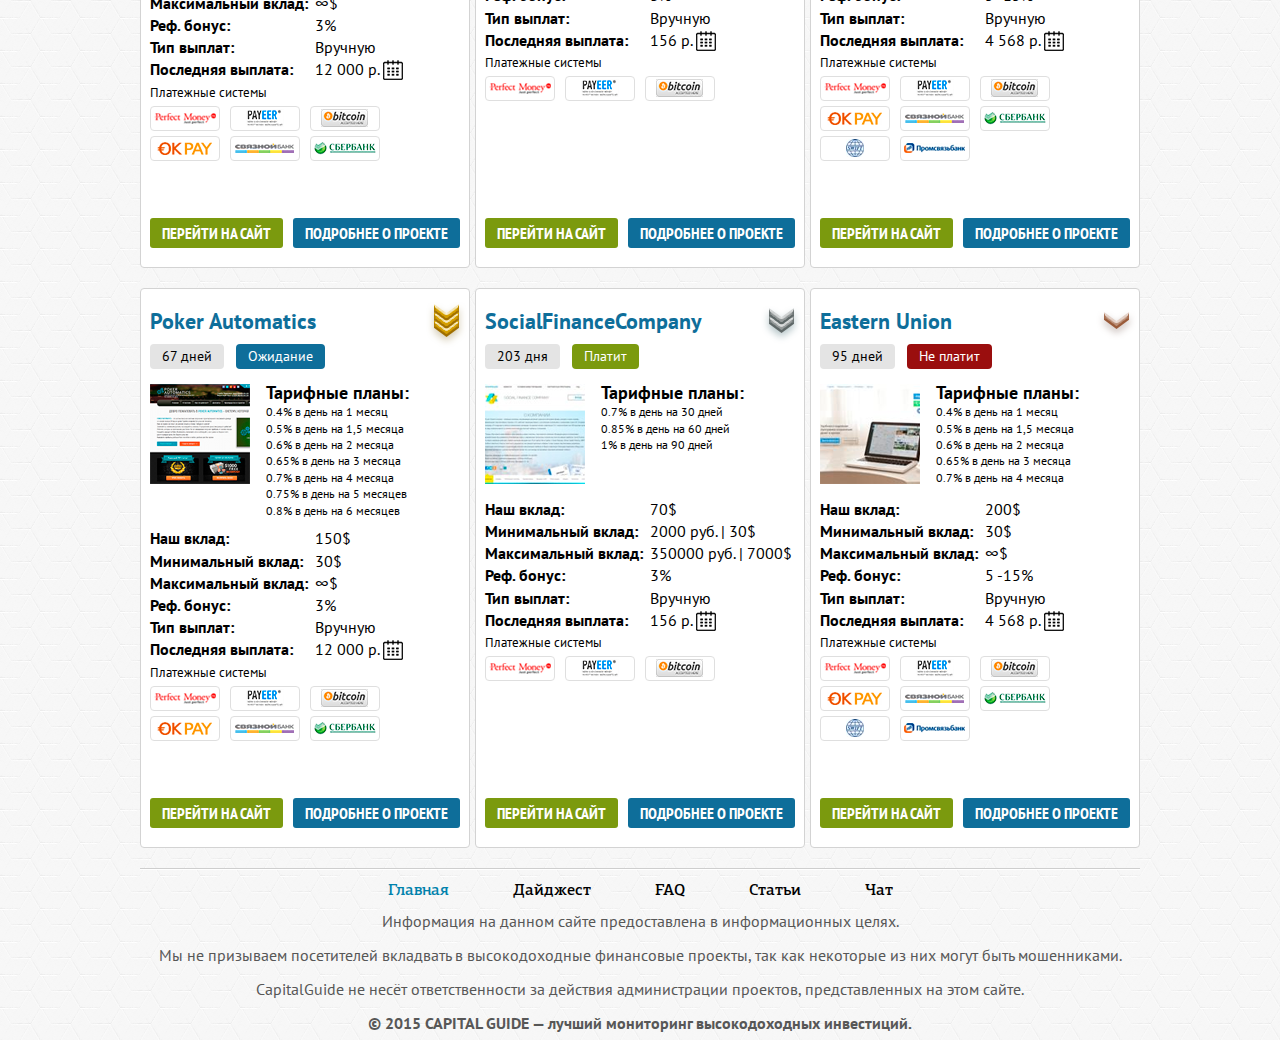
==== commit 70165be8: "Added styles for skam.html and add.html" ====
--- a/markup/index.html
+++ b/markup/index.html
@@ -8,7 +8,7 @@
   <link rel="stylesheet" href="css/main.css" type="text/css"/>
   <script src="https://ajax.googleapis.com/ajax/libs/jquery/2.1.4/jquery.min.js"></script>
   <script src="js/jquery-ui.min.js"></script>
-  <script src="js/jquery.main.js"></script>
+  <script src="js/main.js"></script>
   <title>CapitalGuide</title>
 </head>
 <body>
@@ -218,49 +218,159 @@
 
     <!-- begin projects -->
     <div class="projects">
+      <div class="filter-overlay"></div>
       <ul class="filters">
         <li>
           <h3><a href="#">Высокодоходные</a></h3>
-          <select name="high-value">
-            <option value="">Фильтр проектов</option>
-            <option value="">1</option>
-            <option value="">2</option>
-            <option value="">3</option>
-          </select>
-          <!--<div class="filter-dropdown">
-            <p>Фильтр проектов</p>
+          <div class="filter-dropdown">
+            <p class="opener">Фильтр проектов</p>
             <div class="dropdown">
-              <form action="#">
-                <fieldset>
-                  <label></label>
-                  <input type="text" id="input-low-01">
-                  <input type="text" id="input-high-01">
-                  <div id="slider-range-01"></div>
+              <form action="#" id="high-value">
+                <fieldset>
+                  <label>Сумма инвестиций в рублях</label>
+                  <div class="row">
+                    <input type="text" class="input-01">
+                    <input type="text" class="input-02">
+                  </div>
+                  <div class="slider-range-01"></div>
+                </fieldset>
+                <fieldset>
+                  <label>Количество дней в работе</label>
+                  <div class="row">
+                    <input type="text" class="input-03">
+                    <input type="text" class="input-04">
+                  </div>
+                  <div class="slider-range-02"></div>
+                </fieldset>
+                <fieldset>
+                  <label>Процентная ставка</label>
+                  <div class="row">
+                    <input type="text" class="input-05">
+                    <input type="text" class="input-06">
+                  </div>
+                  <div class="slider-range-03"></div>
+                </fieldset>
+                <fieldset>
+                  <label>Платежеспособность</label>
+                  <div class="row">
+                    <a href="#" class="btn-status green">Платит</a>
+                    <a href="#" class="btn-status blue">Не платит</a>
+                  </div>
+                </fieldset>
+                <fieldset>
+                  <label>Реферальный процент</label>
+                  <div class="row">
+                    <input type="text" class="input-07">
+                    <input type="text" class="input-08">
+                  </div>
+                  <div class="slider-range-04"></div>
                 </fieldset>
                 <a href="#" class="submit">Показать</a>
               </form>
             </div>
-          </div>-->
+          </div>
         </li>
 
         <li>
           <h3><a href="#">Среднедоходные</a></h3>
-          <select name="high-value">
-            <option value="">Фильтр проектов</option>
-            <option value="">1</option>
-            <option value="">2</option>
-            <option value="">3</option>
-          </select>
+          <div class="filter-dropdown">
+            <p class="opener">Фильтр проектов</p>
+            <div class="dropdown">
+              <form action="#" id="mid-value">
+                <fieldset>
+                  <label>Сумма инвестиций в рублях</label>
+                  <div class="row">
+                    <input type="text" class="input-01">
+                    <input type="text" class="input-02">
+                  </div>
+                  <div class="slider-range-01"></div>
+                </fieldset>
+                <fieldset>
+                  <label>Количество дней в работе</label>
+                  <div class="row">
+                    <input type="text" class="input-03">
+                    <input type="text" class="input-04">
+                  </div>
+                  <div class="slider-range-02"></div>
+                </fieldset>
+                <fieldset>
+                  <label>Процентная ставка</label>
+                  <div class="row">
+                    <input type="text" class="input-05">
+                    <input type="text" class="input-06">
+                  </div>
+                  <div class="slider-range-03"></div>
+                </fieldset>
+                <fieldset>
+                  <label>Платежеспособность</label>
+                  <div class="row">
+                    <a href="#" class="btn-status green">Платит</a>
+                    <a href="#" class="btn-status blue">Не платит</a>
+                  </div>
+                </fieldset>
+                <fieldset>
+                  <label>Реферальный процент</label>
+                  <div class="row">
+                    <input type="text" class="input-07">
+                    <input type="text" class="input-08">
+                  </div>
+                  <div class="slider-range-04"></div>
+                </fieldset>
+                <a href="#" class="submit">Показать</a>
+              </form>
+            </div>
+          </div>
         </li>
 
         <li>
           <h3><a href="#">Низкодоходные</a></h3>
-          <select name="high-value">
-            <option value="">Фильтр проектов</option>
-            <option value="">1</option>
-            <option value="">2</option>
-            <option value="">3</option>
-          </select>
+          <div class="filter-dropdown">
+            <p class="opener">Фильтр проектов</p>
+            <div class="dropdown">
+              <form action="#" id="low-value">
+                <fieldset>
+                  <label>Сумма инвестиций в рублях</label>
+                  <div class="row">
+                    <input type="text" class="input-01">
+                    <input type="text" class="input-02">
+                  </div>
+                  <div class="slider-range-01"></div>
+                </fieldset>
+                <fieldset>
+                  <label>Количество дней в работе</label>
+                  <div class="row">
+                    <input type="text" class="input-03">
+                    <input type="text" class="input-04">
+                  </div>
+                  <div class="slider-range-02"></div>
+                </fieldset>
+                <fieldset>
+                  <label>Процентная ставка</label>
+                  <div class="row">
+                    <input type="text" class="input-05">
+                    <input type="text" class="input-06">
+                  </div>
+                  <div class="slider-range-03"></div>
+                </fieldset>
+                <fieldset>
+                  <label>Платежеспособность</label>
+                  <div class="row">
+                    <a href="#" class="btn-status green">Платит</a>
+                    <a href="#" class="btn-status blue">Не платит</a>
+                  </div>
+                </fieldset>
+                <fieldset>
+                  <label>Реферальный процент</label>
+                  <div class="row">
+                    <input type="text" class="input-07">
+                    <input type="text" class="input-08">
+                  </div>
+                  <div class="slider-range-04"></div>
+                </fieldset>
+                <a href="#" class="submit">Показать</a>
+              </form>
+            </div>
+          </div>
         </li>
       </ul>
 
--- a/markup/css/main.css
+++ b/markup/css/main.css
@@ -1,5 +1,5 @@
-@import url(https://fonts.googleapis.com/css?family=PT+Sans:400,700|Open+Sans:400,600|PT+Sans+Narrow:400,700);
-/* PT Sans, Open Sans, PT Sans Narrow */
+@import url(https://fonts.googleapis.com/css?family=PT+Sans:400,700|PT+Sans+Caption:400,700|Open+Sans:400,600|PT+Sans+Narrow:400,700);
+/* PT Sans, Open Sans, PT Sans Caption, PT Sans Narrow */
 /* import base */
 /* variables */
 /* font-family */
@@ -74,9 +74,56 @@
   float: right;
 }
 /* form */
+input[type="text"],
+input[type="password"],
+input[type="tel"],
+input[type="number"],
+input[type="email"],
+input[type="month"],
+input[type="week"],
+input[type="date"],
+input[type="search"] {
+  border: 1px solid #c4c4c4;
+  background: #fff;
+  height: 40px;
+  width: 100%;
+  padding: 5px 10px;
+  line-height: 30px;
+  display: block;
+  border-radius: 3px;
+  -webkit-box-sizing: border-box;
+  -moz-box-sizing: border-box;
+  box-sizing: border-box;
+  -webkit-box-shadow: inset 1px 1px 2px 0 #dddddd;
+  box-shadow: inset 1px 1px 2px 0 #dddddd;
+}
 textarea {
-  border: none;
   overflow: auto;
+  border: 1px solid #c4c4c4;
+  background: #fff;
+  height: 180px;
+  width: 100%;
+  padding: 5px 10px;
+  line-height: 30px;
+  display: block;
+  border-radius: 3px;
+  -webkit-box-shadow: inset 1px 1px 2px 0 #dddddd;
+  box-shadow: inset 1px 1px 2px 0 #dddddd;
+  -webkit-box-sizing: border-box;
+  -moz-box-sizing: border-box;
+  box-sizing: border-box;
+}
+select {
+  border: 1px solid #c4c4c4;
+  background: #fff;
+  height: 40px;
+  width: 100%;
+  padding: 5px 10px;
+  line-height: 30px;
+  display: block;
+  border-radius: 3px;
+  -webkit-box-shadow: inset 1px 1px 2px 0 #dddddd;
+  box-shadow: inset 1px 1px 2px 0 #dddddd;
   -webkit-box-sizing: border-box;
   -moz-box-sizing: border-box;
   box-sizing: border-box;
@@ -516,11 +563,21 @@
   border-bottom-color: #eadcb9;
 }
 /* projects */
+.projects .filter-overlay {
+  position: fixed;
+  top: 0;
+  right: 0;
+  bottom: 0;
+  left: 0;
+  display: none;
+  z-index: 2;
+}
 .projects .filters,
 .projects .proj-cols {
   display: flex;
   justify-content: space-between;
   align-items: center;
+  position: relative;
 }
 .projects .filters li,
 .projects .proj-cols li {
@@ -529,20 +586,206 @@
   -moz-box-sizing: border-box;
   box-sizing: border-box;
 }
-.projects .filters select,
-.projects .proj-cols select {
-  font: bold 14px/1.2 'PT Sans', sans-serif;
+.projects .filters .filter-dropdown,
+.projects .proj-cols .filter-dropdown {
   border: none;
+  color: #000000;
+  display: block;
+  width: 100%;
+  margin-top: 10px;
+  position: relative;
+  z-index: 1;
+  -webkit-box-sizing: border-box;
+  -moz-box-sizing: border-box;
+  box-sizing: border-box;
+}
+.projects .filters .filter-dropdown p,
+.projects .proj-cols .filter-dropdown p {
+  height: 40px;
+  text-transform: uppercase;
+  font: bold 14px/40px 'PT Sans', sans-serif;
+  position: relative;
+  z-index: 2;
+  border-radius: 5px;
+  background: #e6e6e6;
+  padding-left: 10px;
+  cursor: pointer;
+}
+.projects .filters .filter-dropdown .dropdown,
+.projects .proj-cols .filter-dropdown .dropdown {
+  display: none;
+  position: absolute;
+  z-index: 1;
+  top: 34px;
+  left: 0;
+  right: 0;
+  background: #ebebeb;
+  padding: 5px 20px 20px;
+  border-radius: 0 0 5px 5px;
+  -webkit-box-sizing: border-box;
+  -moz-box-sizing: border-box;
+  box-sizing: border-box;
+}
+.projects .filters .filter-dropdown .dropdown fieldset,
+.projects .proj-cols .filter-dropdown .dropdown fieldset {
+  border-top: 1px solid #ddd;
+  padding: 7px 0 20px;
+}
+.projects .filters .filter-dropdown .dropdown fieldset label,
+.projects .proj-cols .filter-dropdown .dropdown fieldset label {
+  display: block;
+  padding-bottom: 16px;
+}
+.projects .filters .filter-dropdown .dropdown fieldset .row,
+.projects .proj-cols .filter-dropdown .dropdown fieldset .row {
+  width: 100%;
+}
+.projects .filters .filter-dropdown .dropdown fieldset .row:before,
+.projects .proj-cols .filter-dropdown .dropdown fieldset .row:before,
+.projects .filters .filter-dropdown .dropdown fieldset .row:after,
+.projects .proj-cols .filter-dropdown .dropdown fieldset .row:after {
+  content: " ";
+  display: table;
+}
+.projects .filters .filter-dropdown .dropdown fieldset .row:after,
+.projects .proj-cols .filter-dropdown .dropdown fieldset .row:after {
+  clear: both;
+}
+.projects .filters .filter-dropdown .dropdown fieldset .row:before,
+.projects .proj-cols .filter-dropdown .dropdown fieldset .row:before,
+.projects .filters .filter-dropdown .dropdown fieldset .row:after,
+.projects .proj-cols .filter-dropdown .dropdown fieldset .row:after {
+  content: " ";
+  display: table;
+}
+.projects .filters .filter-dropdown .dropdown fieldset .row:after,
+.projects .proj-cols .filter-dropdown .dropdown fieldset .row:after {
+  clear: both;
+}
+.projects .filters .filter-dropdown .dropdown fieldset input[type="text"],
+.projects .proj-cols .filter-dropdown .dropdown fieldset input[type="text"] {
+  width: 82px;
+  height: 31px;
+  padding: 3px 5px;
+  line-height: 25px;
+  background: #f5f5f5;
+  border: none;
+  border-radius: 4px;
+  float: right;
+  -webkit-box-shadow: inset 1px 1px 2px 0 #888888;
+  box-shadow: inset 1px 1px 2px 0 #888888;
+  -webkit-box-sizing: border-box;
+  -moz-box-sizing: border-box;
+  box-sizing: border-box;
+}
+.projects .filters .filter-dropdown .dropdown fieldset input[type="text"]:first-child,
+.projects .proj-cols .filter-dropdown .dropdown fieldset input[type="text"]:first-child {
+  float: left;
+}
+.projects .filters .filter-dropdown .dropdown fieldset .btn-status,
+.projects .proj-cols .filter-dropdown .dropdown fieldset .btn-status {
+  float: left;
+  margin-right: 5px;
+  width: 100px;
+  height: 30px;
+  line-height: 30px;
+  text-align: center;
   border-radius: 3px;
-  background: #e6e6e6;
-  color: #000000;
+  color: #fff;
+  text-decoration: none;
+  -webkit-transition: background 0.3s linear;
+  -moz-transition: background 0.3s linear;
+  -o-transition: background 0.3s linear;
+  transition: background 0.3s linear;
+}
+.projects .filters .filter-dropdown .dropdown fieldset .btn-status.green,
+.projects .proj-cols .filter-dropdown .dropdown fieldset .btn-status.green {
+  background: #7b9a0e;
+}
+.projects .filters .filter-dropdown .dropdown fieldset .btn-status.green:hover,
+.projects .proj-cols .filter-dropdown .dropdown fieldset .btn-status.green:hover {
+  background: #566b0a;
+}
+.projects .filters .filter-dropdown .dropdown fieldset .btn-status.green.active,
+.projects .proj-cols .filter-dropdown .dropdown fieldset .btn-status.green.active {
+  opacity: 0.8;
+  filter: alpha(opacity=80);
+}
+.projects .filters .filter-dropdown .dropdown fieldset .btn-status.blue,
+.projects .proj-cols .filter-dropdown .dropdown fieldset .btn-status.blue {
+  background: #0e6e9a;
+}
+.projects .filters .filter-dropdown .dropdown fieldset .btn-status.blue:hover,
+.projects .proj-cols .filter-dropdown .dropdown fieldset .btn-status.blue:hover {
+  background: #0a4d6b;
+}
+.projects .filters .filter-dropdown .dropdown fieldset .btn-status.blue.active,
+.projects .proj-cols .filter-dropdown .dropdown fieldset .btn-status.blue.active {
+  opacity: 0.8;
+  filter: alpha(opacity=80);
+}
+.projects .filters .filter-dropdown .dropdown fieldset .ui-slider,
+.projects .proj-cols .filter-dropdown .dropdown fieldset .ui-slider {
+  margin-top: 10px;
+  height: 17px;
+  border: none;
+  background: #f5f5f5;
+  border-radius: 15px;
+  -webkit-box-shadow: inset 1px 1px 2px 0 #888888;
+  box-shadow: inset 1px 1px 2px 0 #888888;
+  -webkit-box-sizing: border-box;
+  -moz-box-sizing: border-box;
+  box-sizing: border-box;
+}
+.projects .filters .filter-dropdown .dropdown fieldset .ui-slider .ui-slider-range,
+.projects .proj-cols .filter-dropdown .dropdown fieldset .ui-slider .ui-slider-range {
+  border-top: 1px solid #fff;
+  border-radius: 15px;
+  background: #fde8cb;
+  background: -moz-linear-gradient(top, #fde8cb 0%, #f5dcbb 21%, #dab788 71%, #cea871 100%);
+  background: -webkit-linear-gradient(top, #fde8cb 0%, #f5dcbb 21%, #dab788 71%, #cea871 100%);
+  background: linear-gradient(to bottom, #fde8cb 0%, #f5dcbb 21%, #dab788 71%, #cea871 100%);
+  filter: progid:DXImageTransform.Microsoft.gradient(startColorstr='#fde8cb', endColorstr='#cea871', GradientType=0);
+  -webkit-box-shadow: 0 3px 5px 0 #808080;
+  box-shadow: 0 3px 5px 0 #808080;
+}
+.projects .filters .filter-dropdown .dropdown fieldset .ui-slider .ui-slider-handle,
+.projects .proj-cols .filter-dropdown .dropdown fieldset .ui-slider .ui-slider-handle {
+  width: 13px;
+  height: 13px;
+  top: 3px;
+  margin-left: 4px;
+  border-radius: 50%;
+  border: none;
+  background: url("../images/bg-slider-handler.png") no-repeat;
+}
+.projects .filters .filter-dropdown .dropdown fieldset .ui-slider .ui-slider-handle:last-child,
+.projects .proj-cols .filter-dropdown .dropdown fieldset .ui-slider .ui-slider-handle:last-child {
+  margin-left: -18px;
+}
+.projects .filters .filter-dropdown .dropdown .submit,
+.projects .proj-cols .filter-dropdown .dropdown .submit {
+  margin: 0 auto;
+  width: 140px;
   height: 40px;
+  display: block;
   line-height: 40px;
-  display: block;
-  width: 100%;
-  text-transform: uppercase;
-  padding-left: 10px;
-  margin-top: 10px;
+  text-align: center;
+  border-radius: 3px;
+  color: #fff;
+  text-decoration: none;
+  background: #7b9a0e;
+  -webkit-transition: background 0.3s linear;
+  -moz-transition: background 0.3s linear;
+  -o-transition: background 0.3s linear;
+  transition: background 0.3s linear;
+}
+.projects .filters .filter-dropdown .dropdown .submit:hover,
+.projects .proj-cols .filter-dropdown .dropdown .submit:hover {
+  background: #566b0a;
+}
+.projects .filters {
+  z-index: 3;
 }
 .projects .filters h3 {
   font-family: 'PF Centro Slab Pro', sans-serif;
@@ -552,6 +795,9 @@
 .projects .filters h3 a {
   color: inherit;
   text-decoration: none;
+}
+.projects .proj-list {
+  z-index: 1;
 }
 .projects .proj-list > li {
   margin-top: 20px;
@@ -773,9 +1019,200 @@
 #footer .holder p {
   line-height: 34px;
 }
-@media only screen and (min-width: 1000px) and (max-width: 1399px) {
+/* content */
+#content {
+  margin-right: 310px;
+}
+.breadcrumbs {
+  color: #000000;
+  font-size: 14px;
+  overflow: hidden;
+}
+.breadcrumbs li {
+  float: left;
+}
+.breadcrumbs li:after {
+  content: '\00bb';
+  margin: 0 3px;
+}
+.breadcrumbs li:last-child:after {
+  content: '';
+}
+.breadcrumbs li a {
+  color: inherit;
+}
+.services .text {
+  font-size: 18px;
+  padding: 20px 0;
+}
+.form {
+  overflow: hidden;
+}
+.form label {
+  color: #000000;
+  display: block;
+  padding-bottom: 5px;
+}
+.form .row {
+  padding-top: 17px;
+  width: 100%;
+  overflow: hidden;
+  display: flex;
+  justify-content: space-between;
+  flex-flow: row wrap;
+}
+.form .row > label {
+  flex: 1 100%;
+}
+.form .col {
+  width: 300px;
+  display: flex;
+  align-items: flex-end;
+  flex-flow: row wrap;
+}
+.form .col label {
+  align-self: flex-end;
+  flex: 1 100%;
+}
+.form .submit {
+  float: right;
+  width: 160px;
+  height: 40px;
+  line-height: 40px;
+  text-transform: uppercase;
+  color: #fff;
+  background: #79ac00;
+  text-decoration: none;
+  border-radius: 3px;
+  text-align: center;
+  margin-top: 20px;
+  -webkit-transition: background 0.3s linear;
+  -moz-transition: background 0.3s linear;
+  -o-transition: background 0.3s linear;
+  transition: background 0.3s linear;
+}
+.form .submit:hover {
+  background: #557900;
+}
+/* skam-list */
+.skam-list {
+  display: flex;
+  justify-content: space-between;
+  flex-flow: row wrap;
+  margin: 0 -20px;
+}
+.skam-list li {
+  width: 220px;
+  height: 140px;
+  margin: 20px;
+  background: #fff;
+  border: 1px solid #d3d3d3;
+  border-radius: 5px;
+  text-align: center;
+  padding-top: 5px;
+  font-size: 14px;
+  -webkit-box-sizing: border-box;
+  -moz-box-sizing: border-box;
+  box-sizing: border-box;
+}
+.skam-list li .img-frame {
+  margin: 5px 0;
+  height: 80px;
+  line-height: 80px;
+}
+.skam-list li .img-frame img {
+  max-width: 100%;
+  max-height: 100%;
+  vertical-align: middle;
+}
+.skam-list li .date {
+  color: #000000;
+  font-style: normal;
+}
+/* sidebar */
+#sidebar {
+  float: right;
+  width: 300px;
+}
+#sidebar:before,
+#sidebar:after {
+  content: " ";
+  display: table;
+}
+#sidebar:after {
+  clear: both;
+}
+#sidebar:before,
+#sidebar:after {
+  content: " ";
+  display: table;
+}
+#sidebar:after {
+  clear: both;
+}
+.advantages {
+  float: right;
+  text-align: center;
+  width: 200px;
+  color: #000000;
+}
+.advantages li {
+  padding: 15px 0;
+  font-family: 'PT Sans Caption', sans-serif;
+}
+.advantages li h3 {
+  font-size: 14px;
+}
+.advantages li p {
+  margin-top: 5px;
+  font-family: 'PT Sans', sans-serif;
+  font-size: 12px;
+}
+/* paging */
+.paging {
+  padding-top: 5px;
+  width: 100%;
+  overflow: hidden;
+  text-align: center;
+}
+.paging ul {
+  display: inline-block;
+}
+.paging ul li {
+  float: left;
+  margin: 0 5px;
+}
+.paging ul li a {
+  display: block;
+  width: 30px;
+  height: 30px;
+  line-height: 28px;
+  border: 1px solid #7a7a7a;
+  border-radius: 2px;
+  text-align: center;
+  font-size: 18px;
+  font-weight: bold;
+  text-decoration: none;
+  color: #000000;
+  background: #fff;
+  -webkit-box-sizing: border-box;
+  -moz-box-sizing: border-box;
+  box-sizing: border-box;
+  -webkit-transition: all 0.3s linear;
+  -moz-transition: all 0.3s linear;
+  -o-transition: all 0.3s linear;
+  transition: all 0.3s linear;
+}
+.paging ul li a.active,
+.paging ul li a:hover {
+  background: #7a7a7a;
+  color: #fff;
+}
+/* media query */
+@media only screen and (min-width: 1000px) and (max-width: 1420px) {
+  /* 1420 and not 1400 because of scrollbar */
   #wrapper {
-    max-width: 1000px;
+    width: 1000px;
     padding: 0;
   }
 }
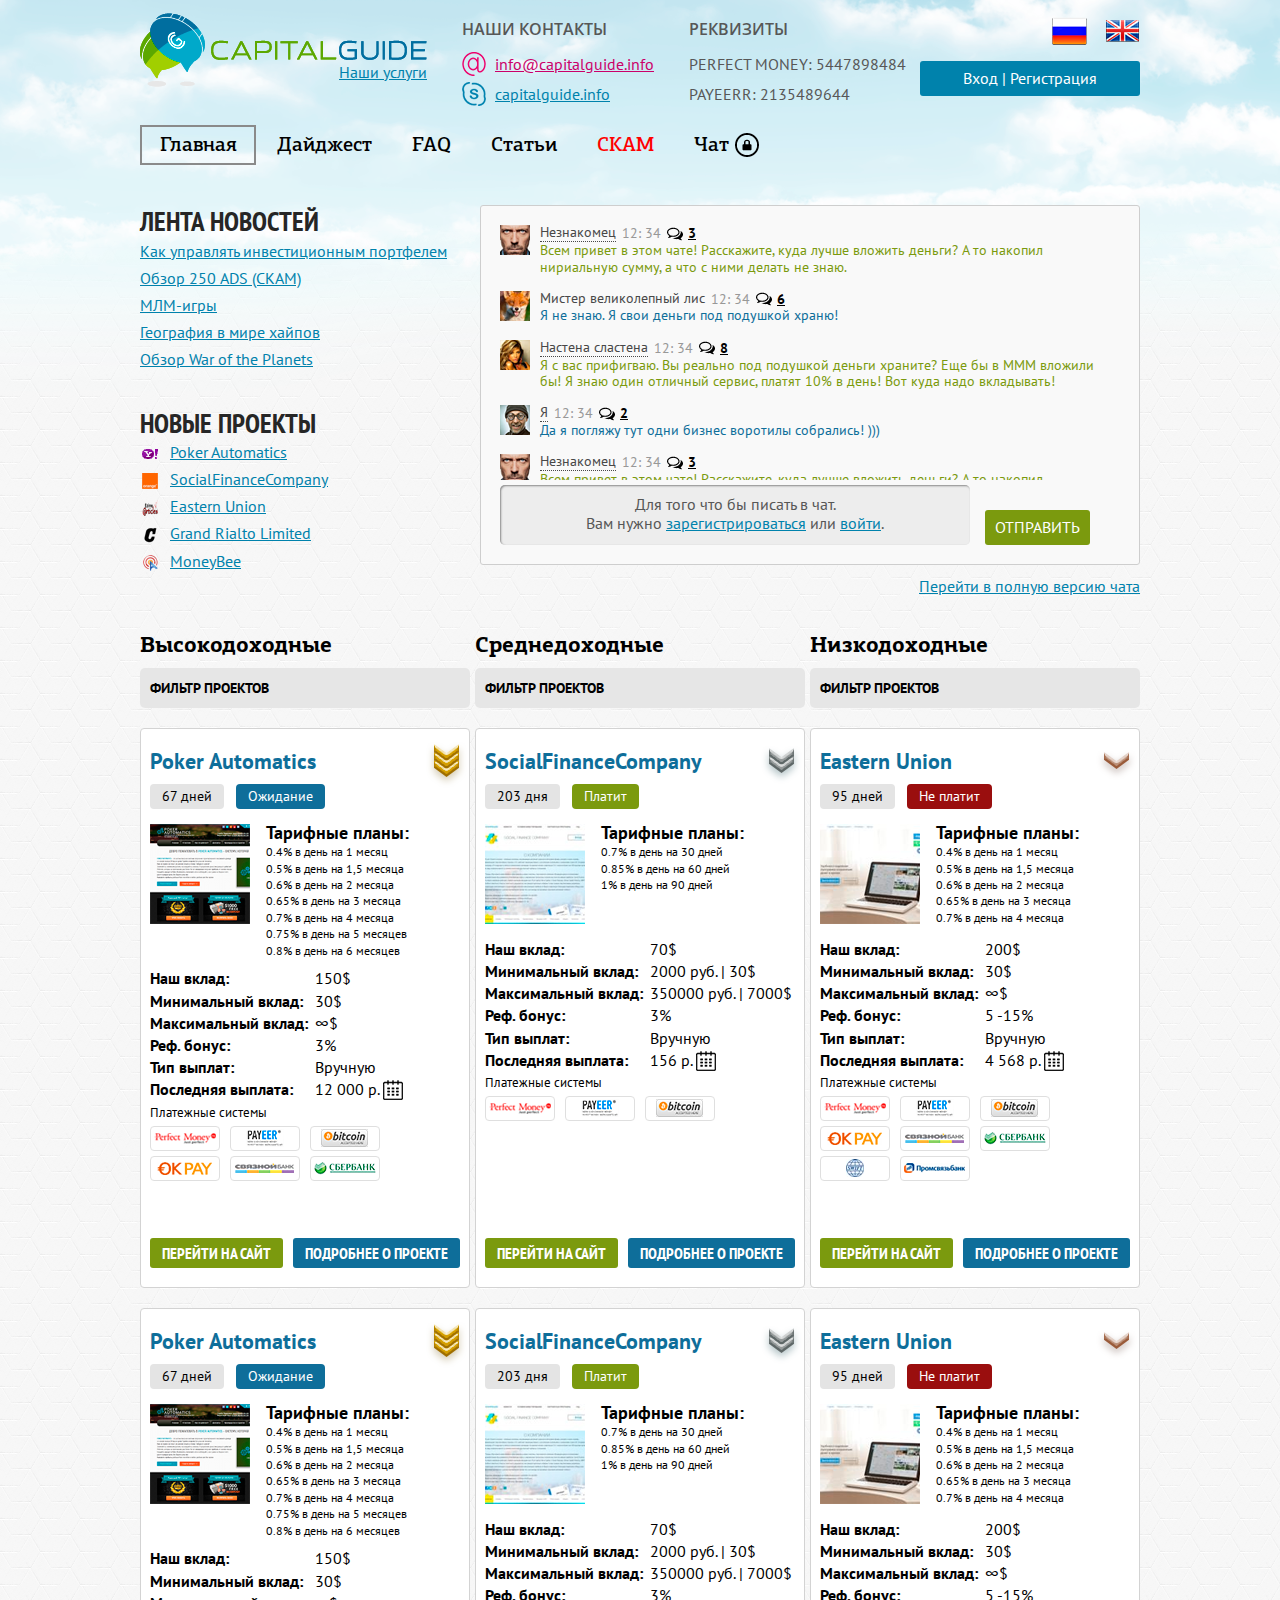
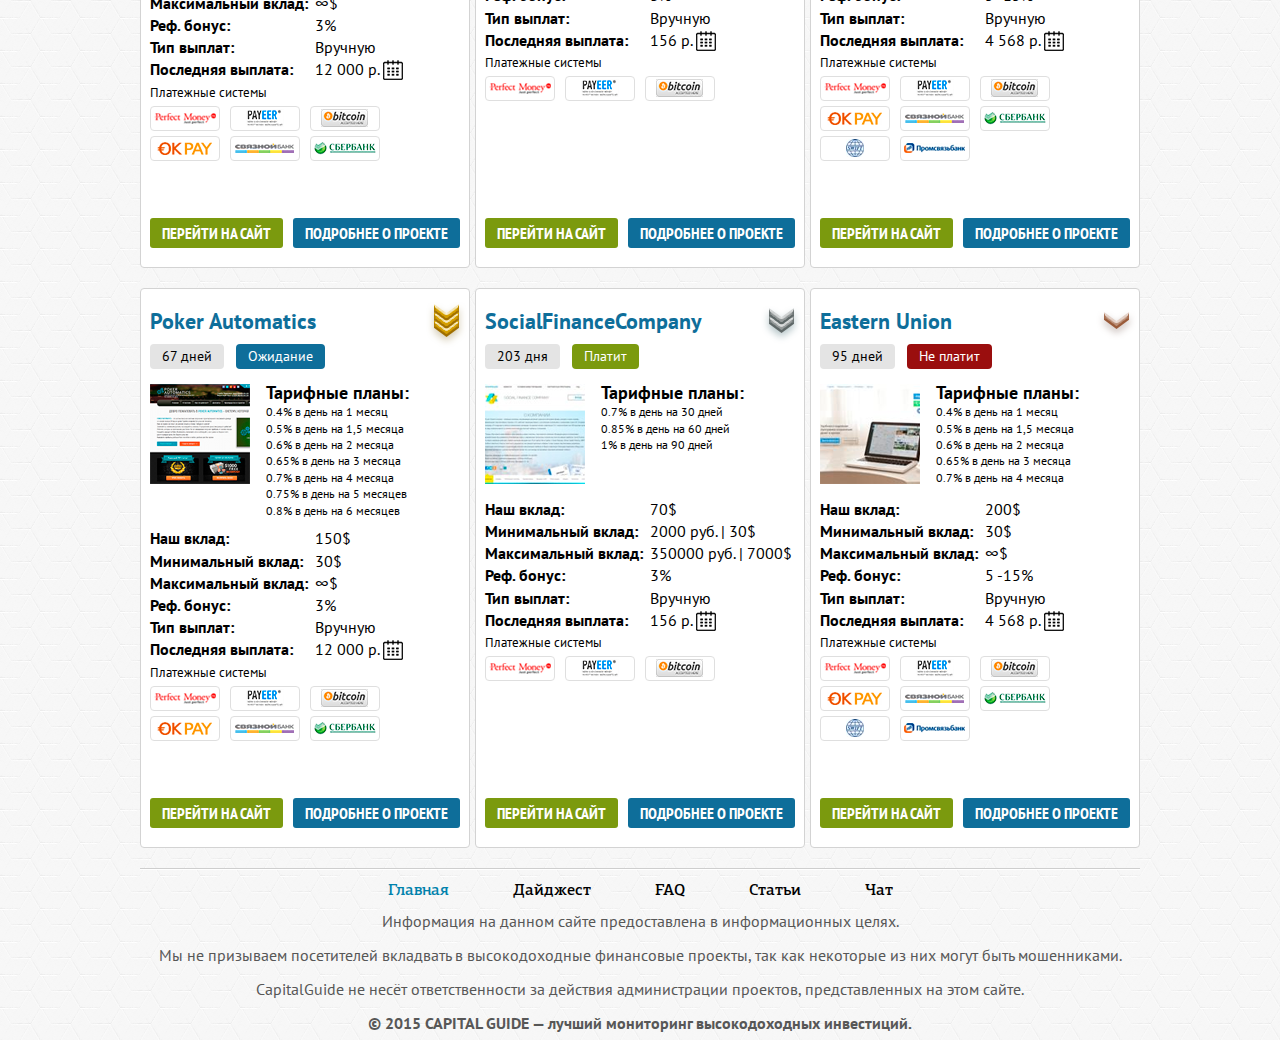
==== commit 7aacc186: "Fixes for nav" ====
--- a/markup/index.html
+++ b/markup/index.html
@@ -48,7 +48,7 @@
     </div>
     <nav id="nav">
       <ul>
-        <li><a href="index.html" class="current">Главная</a></li>
+        <li class="current"><a href="index.html">Главная</a></li>
         <li><a href="digest.html">Дайджест</a></li>
         <li><a href="faq.html">FAQ</a></li>
         <li><a href="articles.html">Статьи</a></li>
--- a/markup/css/main.css
+++ b/markup/css/main.css
@@ -291,17 +291,16 @@
 }
 #nav li {
   float: left;
-  -webkit-box-sizing: border-box;
-  -moz-box-sizing: border-box;
-  box-sizing: border-box;
   position: relative;
   z-index: 2;
+  -webkit-box-sizing: border-box;
+  -moz-box-sizing: border-box;
+  box-sizing: border-box;
 }
 #nav li a {
-  border: 2px solid transparent;
   padding: 0 20px;
   height: 40px;
-  line-height: 36px;
+  line-height: 40px;
   display: block;
   font-size: 20px;
   color: #000000;
@@ -333,6 +332,9 @@
   -ms-transition: width 0.3s, left 0.3s;
   -o-transition: width 0.3s, left 0.3s;
   transition: width 0.3s, left 0.3s;
+  -webkit-box-sizing: border-box;
+  -moz-box-sizing: border-box;
+  box-sizing: border-box;
 }
 /* icos */
 .ico-lock {
@@ -1065,7 +1067,7 @@
   flex: 1 100%;
 }
 .form .col {
-  width: 300px;
+  width: 47%;
   display: flex;
   align-items: flex-end;
   flex-flow: row wrap;
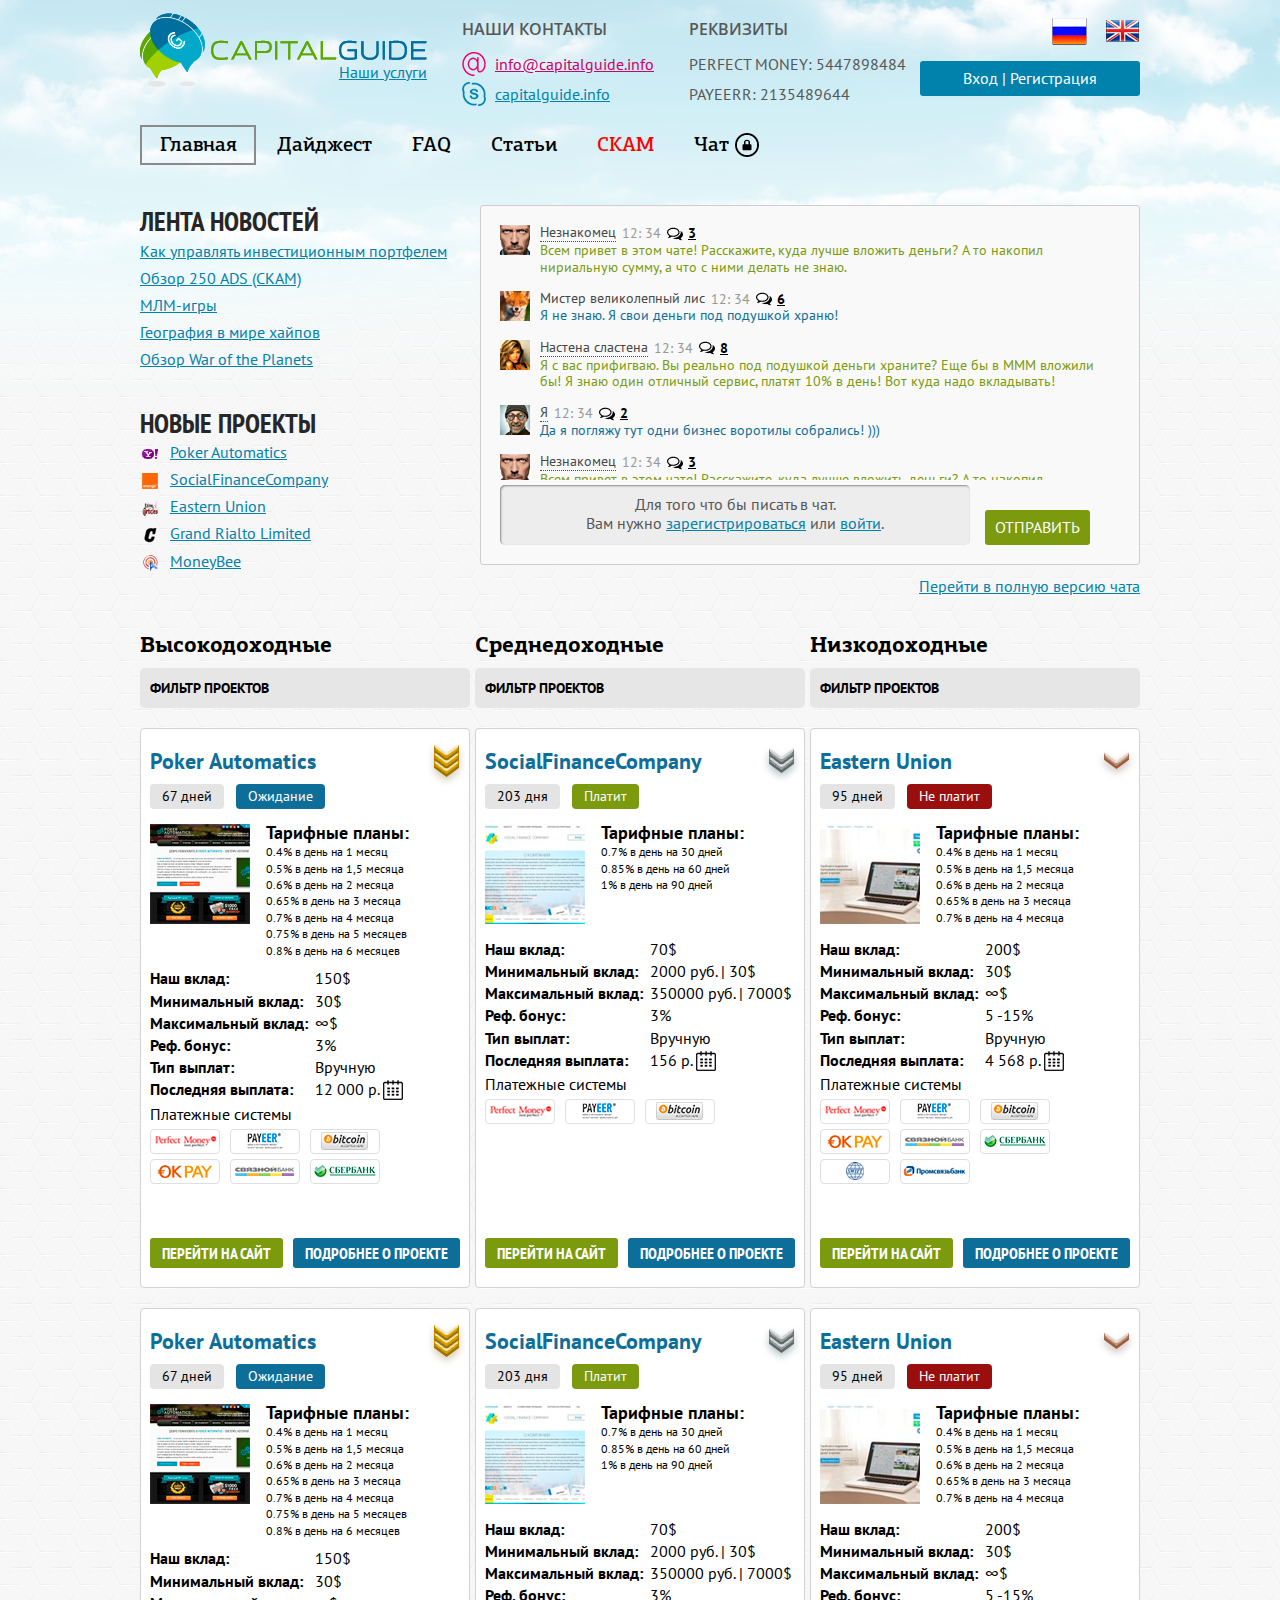
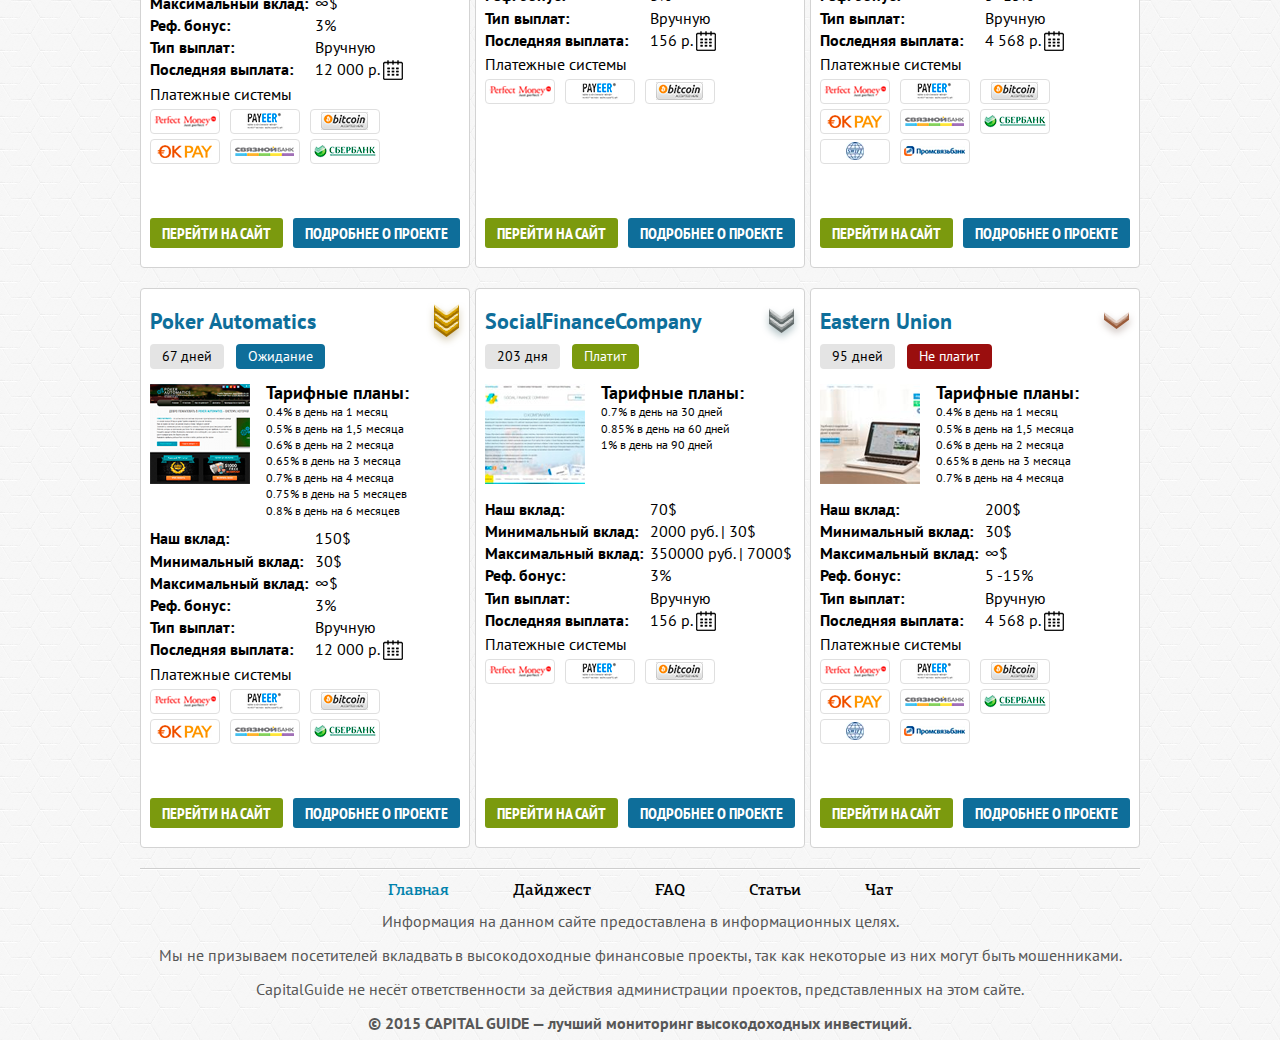
==== commit ce778515: "Added fullproject page" ====
--- a/markup/index.html
+++ b/markup/index.html
@@ -77,7 +77,7 @@
         </div>
         <div class="wrap">
           <h2>новые проекты</h2>
-          <ul class="aside-list new-projects">
+          <ul class="aside-list">
             <li><a href="#"><i class="ico"><img src="images/icos/ico-proj-01.png" alt=""></i> Poker Automatics</a></li>
             <li><a href="#"><i class="ico"><img src="images/icos/ico-proj-02.png" alt=""></i> SocialFinanceCompany</a></li>
             <li><a href="#"><i class="ico"><img src="images/icos/ico-proj-03.png" alt=""></i> Eastern Union</a></li>
--- a/markup/css/main.css
+++ b/markup/css/main.css
@@ -817,7 +817,6 @@
   right: 9px;
 }
 .projects .proj-list > li .btn-row a {
-  display: inline-block;
   padding: 0 12px;
   height: 30px;
   font: bold 16px/30px 'PT Sans Narrow', sans-serif;
@@ -940,6 +939,7 @@
 .projects .proj-list > li .payment-systems h5 {
   font-weight: normal;
   color: #000000;
+  font-size: 16px;
 }
 .projects .proj-list > li .payment-systems li {
   float: left;
@@ -1047,6 +1047,7 @@
   font-size: 18px;
   padding: 20px 0;
 }
+/* form */
 .form {
   overflow: hidden;
 }
@@ -1096,6 +1097,322 @@
 .form .submit:hover {
   background: #557900;
 }
+/* full-project */
+.full-project {
+  position: relative;
+}
+.full-project h3 {
+  font: bold 22px/1.2 'PT Sans', sans-serif;
+  color: #0e6e9a;
+  display: inline-block;
+  height: 46px;
+  padding: 6px 45px 14px 0;
+  margin-bottom: -14px;
+  -webkit-box-sizing: border-box;
+  -moz-box-sizing: border-box;
+  box-sizing: border-box;
+}
+.full-project.high h3 {
+  background: url("../images/icos/ico-value-high.png") no-repeat 100% 50%;
+}
+.full-project.mid h3 {
+  background: url("../images/icos/ico-value-mid.png") no-repeat 100% 50%;
+}
+.full-project.low h3 {
+  background: url("../images/icos/ico-value-low.png") no-repeat 100% 50%;
+}
+.full-project .row {
+  width: 100%;
+  overflow: hidden;
+  padding: 10px 0 15px;
+}
+.full-project .row > span {
+  height: 25px;
+  line-height: 25px;
+  padding: 0 12px;
+  border-radius: 4px;
+  float: left;
+  font-size: 14px;
+}
+.full-project .row .duration {
+  margin-right: 12px;
+  color: #000000;
+  background: #e4e4e4;
+}
+.full-project .row .status {
+  background: #0e6e9a;
+  color: #fff;
+}
+.full-project .row .status.green {
+  background: #7b9a0e;
+}
+.full-project .row .status.red {
+  background: #9a0e0e;
+}
+.full-project .holder {
+  overflow: hidden;
+}
+.full-project .holder .img-frame {
+  float: left;
+  margin-right: 16px;
+}
+.full-project .holder .wrap {
+  float: left;
+}
+.full-project .holder .wrap h4 {
+  font-size: 18px;
+  line-height: 1;
+  color: #000000;
+}
+.full-project .holder .wrap .rates {
+  margin-top: 3px;
+  font-size: 14px;
+  color: #000000;
+}
+.full-project .holder .wrap .rates li {
+  margin-top: 4px;
+}
+.full-project .info {
+  margin: 10px 0 0;
+  color: #000000;
+}
+.full-project .info:before,
+.full-project .info:after {
+  content: " ";
+  display: table;
+}
+.full-project .info:after {
+  clear: both;
+}
+.full-project .info:before,
+.full-project .info:after {
+  content: " ";
+  display: table;
+}
+.full-project .info:after {
+  clear: both;
+}
+.full-project .info dt {
+  font-weight: bold;
+  width: 165px;
+  float: left;
+  clear: left;
+  margin: 1.5px 0;
+}
+.full-project .info dd {
+  float: left;
+  margin: 1.5px 0;
+}
+.full-project .info .calendar {
+  display: inline-block;
+  background: url("../images/icos/ico-calendar.png") no-repeat;
+  text-indent: -9999px;
+  width: 20px;
+  height: 20px;
+}
+.full-project .payment-systems {
+  margin-top: 3px;
+}
+.full-project .payment-systems h5 {
+  font-weight: normal;
+  color: #000000;
+  font-size: 16px;
+}
+.full-project .payment-systems .payment-list {
+  overflow: hidden;
+  width: 250px;
+}
+.full-project .payment-systems .payment-list li {
+  float: left;
+  margin: 5px 10px 0 0;
+  border: 1px solid #dfdfdf;
+  background: #fff;
+  border-radius: 4px;
+  height: 25px;
+  width: 70px;
+  text-align: center;
+  vertical-align: middle;
+}
+.full-project .btn-row {
+  margin-top: 17px;
+  clear: both;
+  overflow: hidden;
+}
+.full-project .btn-row a {
+  float: left;
+  padding: 0 12px;
+  height: 30px;
+  font: bold 16px/30px 'PT Sans Narrow', sans-serif;
+  text-transform: uppercase;
+  color: #fff;
+  border-radius: 3px;
+  text-decoration: none;
+  -webkit-transition: background 0.3s linear;
+  -moz-transition: background 0.3s linear;
+  -o-transition: background 0.3s linear;
+  transition: background 0.3s linear;
+}
+.full-project .btn-row .goto-site {
+  background: #7b9a0e;
+  margin-right: 10px;
+}
+.full-project .btn-row .goto-site:hover {
+  background: #566b0a;
+}
+.full-project .btn-row .complain {
+  background: #a81430;
+}
+.full-project .btn-row .complain:hover {
+  background: #7a0f23;
+}
+.full-project .p-block {
+  margin-top: 20px;
+  border-top: 1px solid #777;
+}
+.full-project .p-block:before,
+.full-project .p-block:after {
+  content: " ";
+  display: table;
+}
+.full-project .p-block:after {
+  clear: both;
+}
+.full-project .p-block:before,
+.full-project .p-block:after {
+  content: " ";
+  display: table;
+}
+.full-project .p-block:after {
+  clear: both;
+}
+.full-project .p-block h4 {
+  font-size: 20px;
+  margin: 15px 0;
+}
+.full-project .description p {
+  padding: 15px 0;
+}
+.full-project .video-holder {
+  display: inline-block;
+  padding-bottom: 25px;
+  background: url("../images/bg-video-shadow.png") no-repeat 0 100%;
+  background-size: 100% auto;
+}
+.full-project .comments .comment {
+  margin-top: 10px;
+  background: #fff;
+  padding: 10px;
+  min-width: 120px;
+  -webkit-box-sizing: border-box;
+  -moz-box-sizing: border-box;
+  box-sizing: border-box;
+}
+.full-project .comments .comment .top-bar {
+  overflow: hidden;
+}
+.full-project .comments .comment .top-bar .name {
+  font-weight: bold;
+  color: #a81430;
+  float: left;
+  margin-right: 5px;
+}
+.full-project .comments .comment .top-bar .name a {
+  text-decoration: none;
+  color: inherit;
+}
+.full-project .comments .comment .top-bar .name a:hover {
+  text-decoration: underline;
+}
+.full-project .comments .comment .top-bar .date {
+  font-size: 14px;
+  color: #868686;
+  font-style: normal;
+}
+.full-project .comments .comment h5,
+.full-project .comments .comment p {
+  color: #000;
+  font-size: 14px;
+  margin-top: 3px;
+}
+.full-project .comments .comment p {
+  line-height: 1.4;
+}
+.full-project .c-paging {
+  margin-top: 20px;
+  text-align: center;
+}
+.full-project .c-paging ul {
+  display: inline-block;
+}
+.full-project .c-paging ul li {
+  float: left;
+  margin: 0 4px;
+}
+.full-project .c-paging ul li a {
+  display: block;
+  width: 40px;
+  height: 40px;
+  line-height: 40px;
+  text-align: center;
+  background: #fff;
+  color: #000;
+  font-size: 20px;
+  text-decoration: none;
+  position: relative;
+  -webkit-transition: all 0.3s;
+  -moz-transition: all 0.3s;
+  -o-transition: all 0.3s;
+  transition: all 0.3s;
+}
+.full-project .c-paging ul li a:hover {
+  background: #008ead;
+  color: #fff;
+}
+.full-project .c-paging ul li a.active {
+  background: #008ead;
+  color: #fff;
+}
+.full-project .c-paging ul li a.active:after {
+  content: '';
+  display: block;
+  width: 0;
+  height: 0;
+  position: absolute;
+  bottom: 100%;
+  left: 50%;
+  margin-left: -7px;
+  border: 7px solid transparent;
+  border-bottom-color: #008ead;
+}
+.full-project textarea {
+  height: 140px;
+  border: 5px solid #d7d7d7;
+  border-radius: 10px;
+  -webkit-box-shadow: none;
+  box-shadow: none;
+}
+.full-project .send {
+  float: right;
+  margin-top: 10px;
+  width: 130px;
+  height: 30px;
+  line-height: 30px;
+  text-align: center;
+  text-transform: uppercase;
+  color: #fff;
+  text-decoration: none;
+  background: #7b9a0e;
+  border-radius: 3px;
+  font-family: 'PT Sans Narrow', sans-serif;
+  font-weight: bold;
+  -webkit-transition: background 0.3s;
+  -moz-transition: background 0.3s;
+  -o-transition: background 0.3s;
+  transition: background 0.3s;
+}
+.full-project .send:hover {
+  background: #303c06;
+}
 /* skam-list */
 .skam-list {
   display: flex;
@@ -1152,6 +1469,9 @@
 #sidebar:after {
   clear: both;
 }
+#sidebar .aside {
+  width: 100%;
+}
 .advantages {
   float: right;
   text-align: center;
@@ -1210,6 +1530,83 @@
   background: #7a7a7a;
   color: #fff;
 }
+/* .articles */
+.articles {
+  justify-content: space-between;
+  flex-wrap: wrap;
+  display: flex;
+}
+.articles .holder {
+  width: 48%;
+  height: 420px;
+  background: #fff;
+  border-radius: 3px;
+  margin: 20px 0;
+  padding: 0 17px;
+  overflow: hidden;
+  position: relative;
+  -webkit-box-sizing: border-box;
+  -moz-box-sizing: border-box;
+  box-sizing: border-box;
+}
+.articles .holder:hover {
+  -webkit-box-shadow: 0 0 15px 0 #808080;
+  box-shadow: 0 0 15px 0 #808080;
+}
+.articles .holder:after {
+  content: '';
+  display: block;
+  height: 50px;
+  position: absolute;
+  bottom: 0;
+  left: 0;
+  right: 0;
+  background: -moz-linear-gradient(top, rgba(255, 255, 255, 0.5) 0%, #ffffff 60%, #ffffff 100%);
+  background: -webkit-linear-gradient(top, rgba(255, 255, 255, 0.5) 0%, #ffffff 60%, #ffffff 100%);
+  background: linear-gradient(to bottom, rgba(255, 255, 255, 0.5) 0%, #ffffff 60%, #ffffff 100%);
+  filter: progid:DXImageTransform.Microsoft.gradient(startColorstr='#80ffffff', endColorstr='#ffffff', GradientType=0);
+}
+.articles .holder .img-frame {
+  height: 210px;
+  line-height: 210px;
+  text-align: center;
+}
+.articles .holder .img-frame img {
+  vertical-align: middle;
+  max-height: 100%;
+  max-width: 100%;
+}
+.articles .holder h3 {
+  margin-top: 6px;
+  font: 500 25px/1.2 'PF Centro Slab Pro Medium', sans-serif;
+  color: #0082ac;
+}
+.articles .holder p {
+  margin-top: 5px;
+  font-size: 17px;
+  line-height: 1.4;
+}
+/* faq */
+.faq-list li {
+  padding: 14px 0;
+}
+.faq-list li h4 {
+  cursor: pointer;
+  color: #0082ac;
+  border-bottom: 2px dashed #0082ac;
+  font: 500 25px/1.2 'PF Centro Slab Pro Medium', sans-serif;
+  display: inline-block;
+}
+.faq-list li h4:hover {
+  border-bottom-color: transparent;
+}
+.faq-list li p {
+  font-size: 18px;
+}
+.faq-list li .holder {
+  display: none;
+  margin: 14px 0 -14px;
+}
 /* media query */
 @media only screen and (min-width: 1000px) and (max-width: 1420px) {
   /* 1420 and not 1400 because of scrollbar */
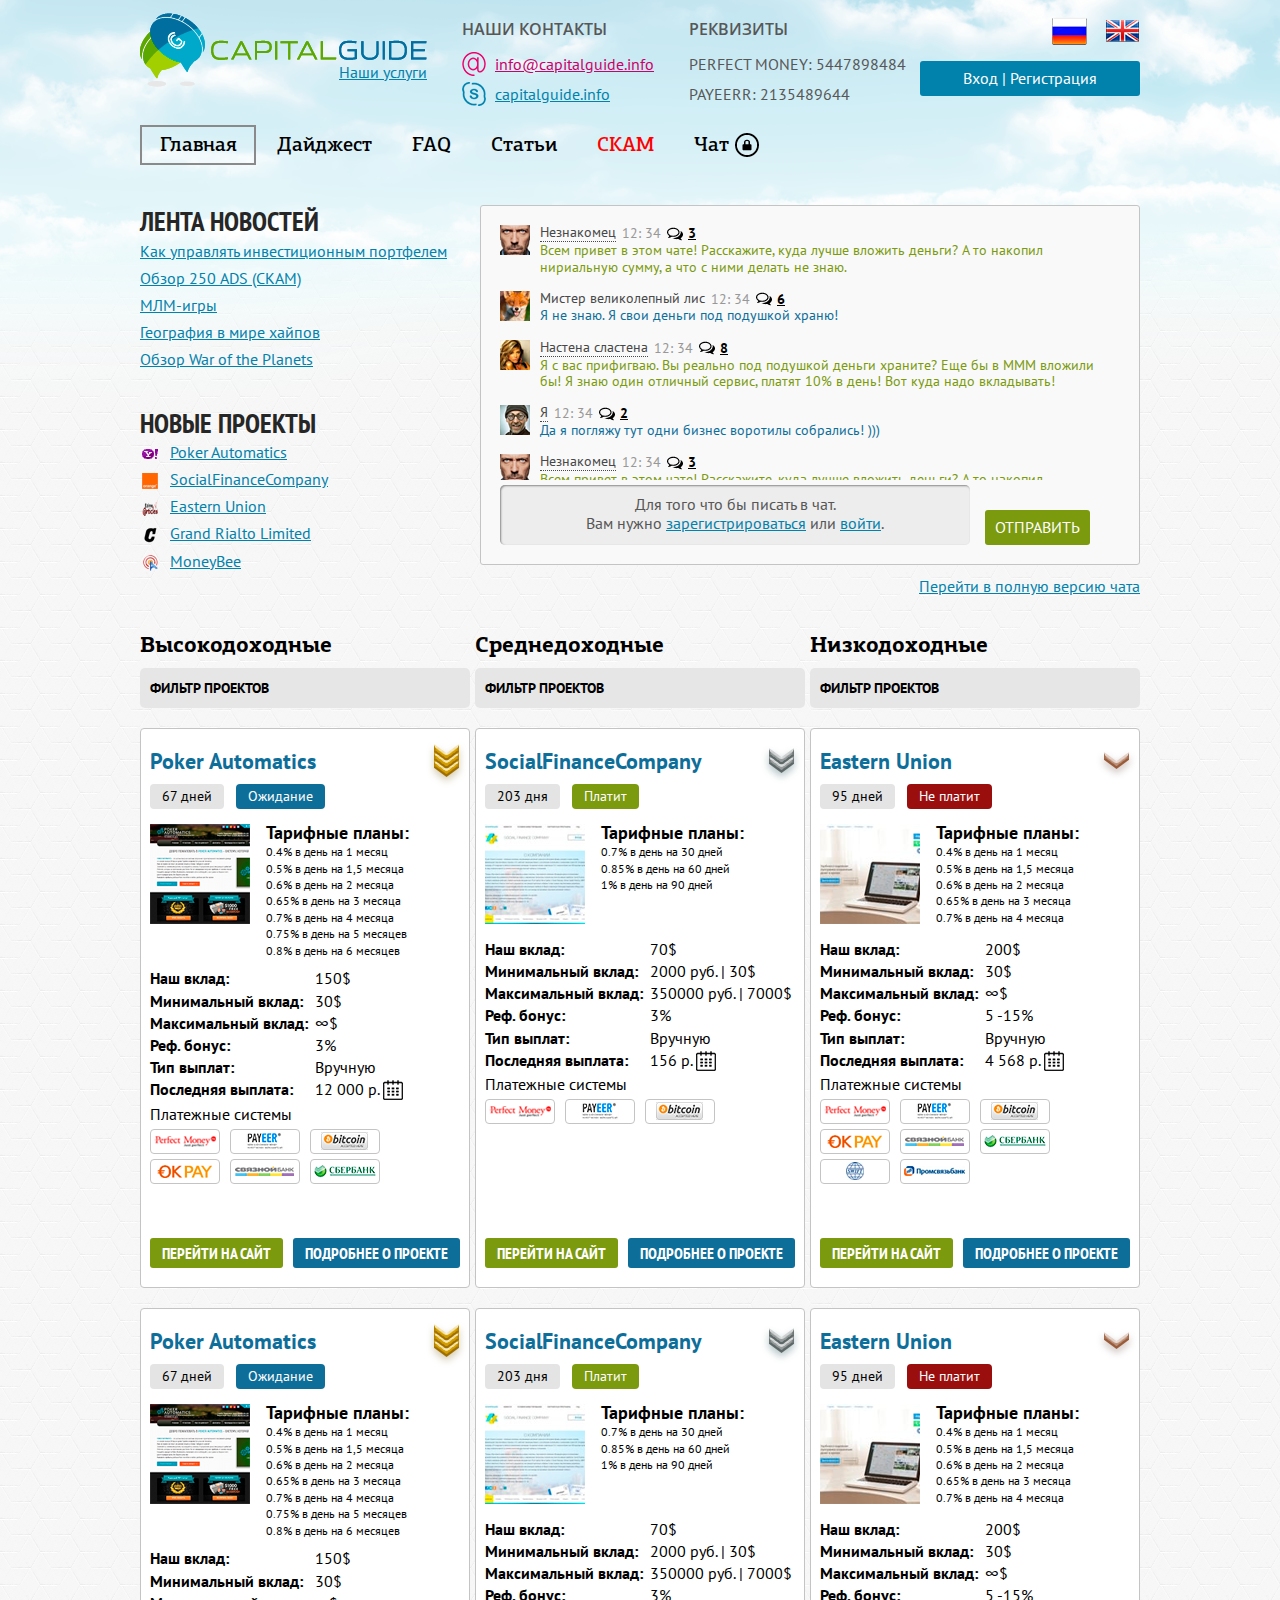
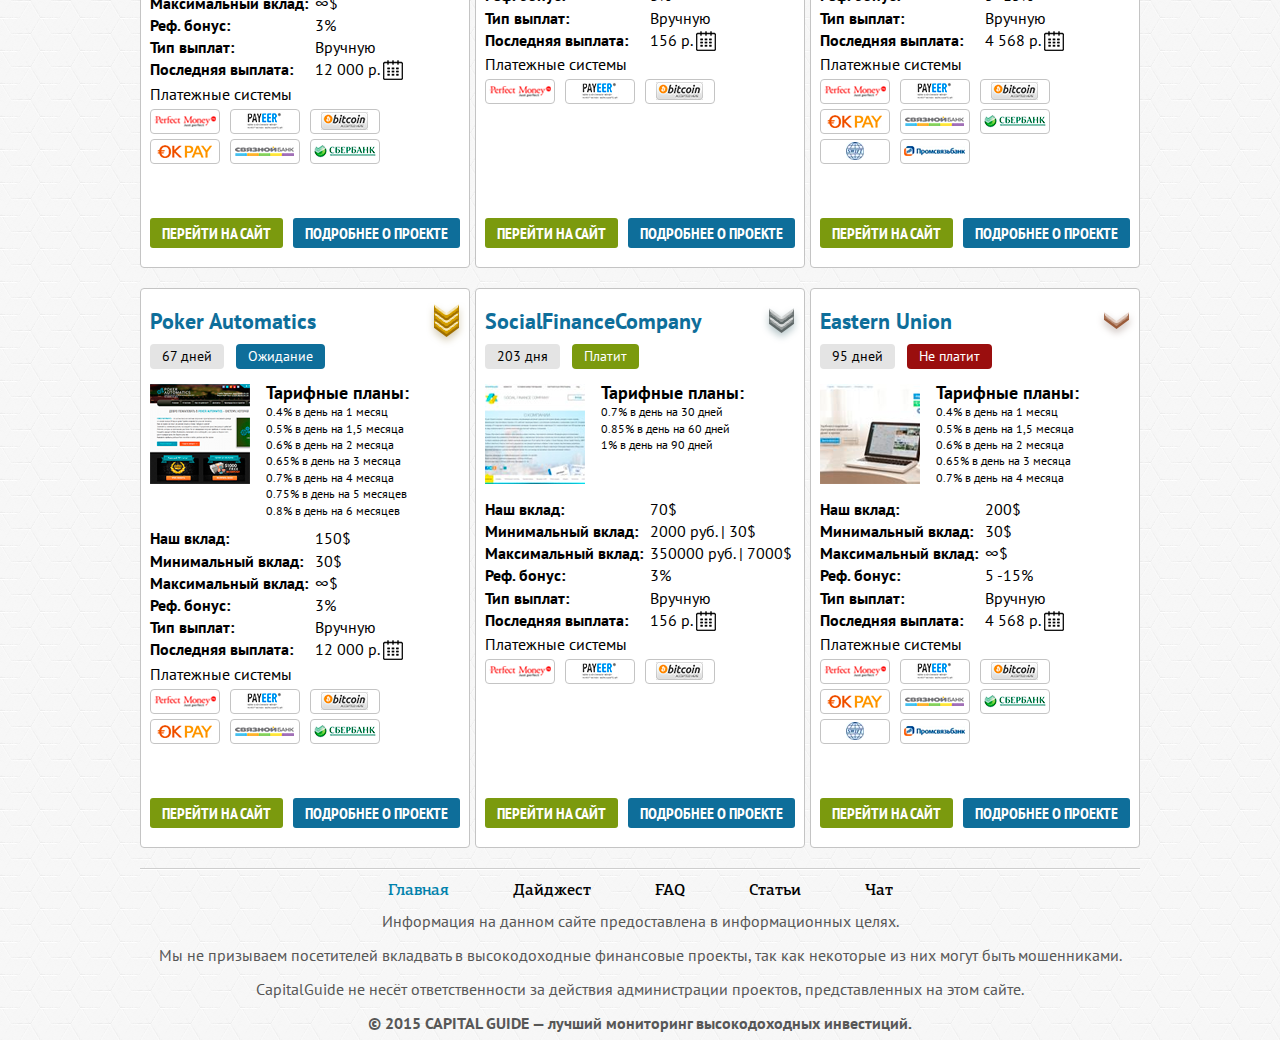
==== commit 6ad7a44a: "New styles for chat.html Refactor for pages" ====
--- a/markup/index.html
+++ b/markup/index.html
@@ -15,7 +15,7 @@
 <!-- BEGIN WRAPPER -->
 <div id="wrapper">
   <!-- BEGIN HEADER -->
-  <div id="header">
+  <header id="header">
     <div class="wrap">
       <div class="left">
         <div class="col">
@@ -57,7 +57,7 @@
         <li id="marker"></li>
       </ul>
     </nav>
-  </div>
+  </header>
   <!-- END HEADER -->
 
   <!-- BEGIN MAIN -->
@@ -952,7 +952,7 @@
   <!-- END MAIN -->
 
   <!-- BEGIN FOOTER -->
-  <div id="footer">
+  <footer id="footer">
     <ul class="footer-nav">
       <li><a href="index.html" class="active">Главная</a></li>
       <li><a href="digest.html">Дайджест</a></li>
@@ -966,7 +966,7 @@
       <p>CapitalGuide не несёт ответственности за действия администрации проектов, представленных на этом сайте.</p>
       <p><strong>&copy; 2015 CAPITAL GUIDE — лучший мониторинг высокодоходных инвестиций.</strong></p>
     </div>
-  </div>
+  </footer>
   <!-- END FOOTER -->
 </div>
 <!-- END WRAPPER -->
--- a/markup/css/main.css
+++ b/markup/css/main.css
@@ -84,7 +84,7 @@
 input[type="date"],
 input[type="search"] {
   border: 1px solid #c4c4c4;
-  background: #fff;
+  background: #ffffff;
   height: 40px;
   width: 100%;
   padding: 5px 10px;
@@ -100,7 +100,7 @@
 textarea {
   overflow: auto;
   border: 1px solid #c4c4c4;
-  background: #fff;
+  background: #ffffff;
   height: 180px;
   width: 100%;
   padding: 5px 10px;
@@ -115,7 +115,7 @@
 }
 select {
   border: 1px solid #c4c4c4;
-  background: #fff;
+  background: #ffffff;
   height: 40px;
   width: 100%;
   padding: 5px 10px;
@@ -130,7 +130,7 @@
 }
 .clear-fix:before,
 .clear-fix:after {
-  content: " ";
+  content: '';
   display: table;
 }
 .clear-fix:after {
@@ -146,7 +146,7 @@
 /* header */
 #header:before,
 #header:after {
-  content: " ";
+  content: '';
   display: table;
 }
 #header:after {
@@ -154,7 +154,7 @@
 }
 #header:before,
 #header:after {
-  content: " ";
+  content: '';
   display: table;
 }
 #header:after {
@@ -162,7 +162,7 @@
 }
 #header .wrap:before,
 #header .wrap:after {
-  content: " ";
+  content: '';
   display: table;
 }
 #header .wrap:after {
@@ -170,7 +170,7 @@
 }
 #header .wrap:before,
 #header .wrap:after {
-  content: " ";
+  content: '';
   display: table;
 }
 #header .wrap:after {
@@ -256,7 +256,7 @@
   text-align: center;
   float: right;
   background: #0082ac;
-  color: #fff;
+  color: #ffffff;
   text-decoration: none;
   border-radius: 3px;
   clear: right;
@@ -275,7 +275,7 @@
 }
 #nav:before,
 #nav:after {
-  content: " ";
+  content: '';
   display: table;
 }
 #nav:after {
@@ -283,7 +283,7 @@
 }
 #nav:before,
 #nav:after {
-  content: " ";
+  content: '';
   display: table;
 }
 #nav:after {
@@ -349,7 +349,7 @@
 }
 #main:before,
 #main:after {
-  content: " ";
+  content: '';
   display: table;
 }
 #main:after {
@@ -357,7 +357,7 @@
 }
 #main:before,
 #main:after {
-  content: " ";
+  content: '';
   display: table;
 }
 #main:after {
@@ -368,7 +368,7 @@
 }
 #main .main-holder:before,
 #main .main-holder:after {
-  content: " ";
+  content: '';
   display: table;
 }
 #main .main-holder:after {
@@ -376,7 +376,7 @@
 }
 #main .main-holder:before,
 #main .main-holder:after {
-  content: " ";
+  content: '';
   display: table;
 }
 #main .main-holder:after {
@@ -390,6 +390,9 @@
   color: #262626;
   text-transform: uppercase;
 }
+#main h2.no-uppercase {
+  text-transform: none;
+}
 /* aside */
 .aside {
   width: 330px;
@@ -417,7 +420,7 @@
 .lite-chat .chat-holder {
   margin-left: 340px;
   background: #f9f9f9;
-  border: 1px solid #cecece;
+  border: 1px solid #c4c4c4;
   border-radius: 3px;
   padding: 19px 9px 19px 19px;
   height: 360px;
@@ -502,7 +505,7 @@
   height: 35px;
   line-height: 35px;
   text-transform: uppercase;
-  color: #fff;
+  color: #ffffff;
   background: #7b9a0e;
   text-decoration: none;
   border-radius: 3px;
@@ -528,8 +531,8 @@
 }
 .lite-chat .bottom-row textarea {
   display: none;
-  background: #fff;
-  border: 1px solid #cecece;
+  background: #ffffff;
+  border: 1px solid #c4c4c4;
   border-radius: 5px;
   padding: 5px;
   width: 100%;
@@ -646,7 +649,7 @@
 .projects .proj-cols .filter-dropdown .dropdown fieldset .row:before,
 .projects .filters .filter-dropdown .dropdown fieldset .row:after,
 .projects .proj-cols .filter-dropdown .dropdown fieldset .row:after {
-  content: " ";
+  content: '';
   display: table;
 }
 .projects .filters .filter-dropdown .dropdown fieldset .row:after,
@@ -657,7 +660,7 @@
 .projects .proj-cols .filter-dropdown .dropdown fieldset .row:before,
 .projects .filters .filter-dropdown .dropdown fieldset .row:after,
 .projects .proj-cols .filter-dropdown .dropdown fieldset .row:after {
-  content: " ";
+  content: '';
   display: table;
 }
 .projects .filters .filter-dropdown .dropdown fieldset .row:after,
@@ -693,7 +696,7 @@
   line-height: 30px;
   text-align: center;
   border-radius: 3px;
-  color: #fff;
+  color: #ffffff;
   text-decoration: none;
   -webkit-transition: background 0.3s linear;
   -moz-transition: background 0.3s linear;
@@ -741,7 +744,7 @@
 }
 .projects .filters .filter-dropdown .dropdown fieldset .ui-slider .ui-slider-range,
 .projects .proj-cols .filter-dropdown .dropdown fieldset .ui-slider .ui-slider-range {
-  border-top: 1px solid #fff;
+  border-top: 1px solid #ffffff;
   border-radius: 15px;
   background: #fde8cb;
   background: -moz-linear-gradient(top, #fde8cb 0%, #f5dcbb 21%, #dab788 71%, #cea871 100%);
@@ -774,7 +777,7 @@
   line-height: 40px;
   text-align: center;
   border-radius: 3px;
-  color: #fff;
+  color: #ffffff;
   text-decoration: none;
   background: #7b9a0e;
   -webkit-transition: background 0.3s linear;
@@ -804,8 +807,8 @@
 .projects .proj-list > li {
   margin-top: 20px;
   height: 560px;
-  background: #fff;
-  border: 1px solid #d3d3d3;
+  background: #ffffff;
+  border: 1px solid #c4c4c4;
   border-radius: 4px;
   padding: 19px 9px;
   position: relative;
@@ -821,7 +824,7 @@
   height: 30px;
   font: bold 16px/30px 'PT Sans Narrow', sans-serif;
   text-transform: uppercase;
-  color: #fff;
+  color: #ffffff;
   border-radius: 3px;
   text-decoration: none;
   -webkit-transition: background 0.3s linear;
@@ -863,7 +866,7 @@
 }
 .projects .proj-list > li .row .status {
   background: #0e6e9a;
-  color: #fff;
+  color: #ffffff;
 }
 .projects .proj-list > li .row .status.green {
   background: #7b9a0e;
@@ -901,7 +904,7 @@
 }
 .projects .proj-list > li .info:before,
 .projects .proj-list > li .info:after {
-  content: " ";
+  content: '';
   display: table;
 }
 .projects .proj-list > li .info:after {
@@ -909,7 +912,7 @@
 }
 .projects .proj-list > li .info:before,
 .projects .proj-list > li .info:after {
-  content: " ";
+  content: '';
   display: table;
 }
 .projects .proj-list > li .info:after {
@@ -944,8 +947,8 @@
 .projects .proj-list > li .payment-systems li {
   float: left;
   margin: 5px 10px 0 0;
-  border: 1px solid #dfdfdf;
-  background: #fff;
+  border: 1px solid #c4c4c4;
+  background: #ffffff;
   border-radius: 4px;
   height: 25px;
   width: 70px;
@@ -975,7 +978,7 @@
 }
 #footer:before,
 #footer:after {
-  content: " ";
+  content: '';
   display: table;
 }
 #footer:after {
@@ -983,7 +986,7 @@
 }
 #footer:before,
 #footer:after {
-  content: " ";
+  content: '';
   display: table;
 }
 #footer:after {
@@ -996,7 +999,7 @@
   top: 0;
   left: 0;
   right: 0;
-  border-bottom: 1px solid #fff;
+  border-bottom: 1px solid #ffffff;
 }
 #footer .footer-nav {
   display: inline-block;
@@ -1083,7 +1086,7 @@
   height: 40px;
   line-height: 40px;
   text-transform: uppercase;
-  color: #fff;
+  color: #ffffff;
   background: #79ac00;
   text-decoration: none;
   border-radius: 3px;
@@ -1141,7 +1144,7 @@
 }
 .full-project .row .status {
   background: #0e6e9a;
-  color: #fff;
+  color: #ffffff;
 }
 .full-project .row .status.green {
   background: #7b9a0e;
@@ -1149,36 +1152,45 @@
 .full-project .row .status.red {
   background: #9a0e0e;
 }
-.full-project .holder {
+.full-project .two-columns {
   overflow: hidden;
 }
-.full-project .holder .img-frame {
+.full-project .col-01 {
+  overflow: hidden;
+  float: left;
+  width: 530px;
+  padding-bottom: 10px;
+}
+.full-project .col-01 .img-frame {
   float: left;
   margin-right: 16px;
 }
-.full-project .holder .wrap {
-  float: left;
-}
-.full-project .holder .wrap h4 {
+.full-project .col-01 .wrap {
+  float: left;
+}
+.full-project .col-01 .wrap h4 {
   font-size: 18px;
-  line-height: 1;
-  color: #000000;
-}
-.full-project .holder .wrap .rates {
+  color: #000000;
+}
+.full-project .col-01 .wrap .rates {
   margin-top: 3px;
   font-size: 14px;
   color: #000000;
 }
-.full-project .holder .wrap .rates li {
+.full-project .col-01 .wrap .rates li {
   margin-top: 4px;
 }
+.full-project .col-02 {
+  float: left;
+  width: 275px;
+}
 .full-project .info {
-  margin: 10px 0 0;
+  margin: 0;
   color: #000000;
 }
 .full-project .info:before,
 .full-project .info:after {
-  content: " ";
+  content: '';
   display: table;
 }
 .full-project .info:after {
@@ -1186,7 +1198,7 @@
 }
 .full-project .info:before,
 .full-project .info:after {
-  content: " ";
+  content: '';
   display: table;
 }
 .full-project .info:after {
@@ -1225,8 +1237,8 @@
 .full-project .payment-systems .payment-list li {
   float: left;
   margin: 5px 10px 0 0;
-  border: 1px solid #dfdfdf;
-  background: #fff;
+  border: 1px solid #c4c4c4;
+  background: #ffffff;
   border-radius: 4px;
   height: 25px;
   width: 70px;
@@ -1244,7 +1256,7 @@
   height: 30px;
   font: bold 16px/30px 'PT Sans Narrow', sans-serif;
   text-transform: uppercase;
-  color: #fff;
+  color: #ffffff;
   border-radius: 3px;
   text-decoration: none;
   -webkit-transition: background 0.3s linear;
@@ -1271,7 +1283,7 @@
 }
 .full-project .p-block:before,
 .full-project .p-block:after {
-  content: " ";
+  content: '';
   display: table;
 }
 .full-project .p-block:after {
@@ -1279,7 +1291,7 @@
 }
 .full-project .p-block:before,
 .full-project .p-block:after {
-  content: " ";
+  content: '';
   display: table;
 }
 .full-project .p-block:after {
@@ -1300,7 +1312,7 @@
 }
 .full-project .comments .comment {
   margin-top: 10px;
-  background: #fff;
+  background: #ffffff;
   padding: 10px;
   min-width: 120px;
   -webkit-box-sizing: border-box;
@@ -1330,7 +1342,7 @@
 }
 .full-project .comments .comment h5,
 .full-project .comments .comment p {
-  color: #000;
+  color: #000000;
   font-size: 14px;
   margin-top: 3px;
 }
@@ -1354,8 +1366,8 @@
   height: 40px;
   line-height: 40px;
   text-align: center;
-  background: #fff;
-  color: #000;
+  background: #ffffff;
+  color: #000000;
   font-size: 20px;
   text-decoration: none;
   position: relative;
@@ -1366,11 +1378,11 @@
 }
 .full-project .c-paging ul li a:hover {
   background: #008ead;
-  color: #fff;
+  color: #ffffff;
 }
 .full-project .c-paging ul li a.active {
   background: #008ead;
-  color: #fff;
+  color: #ffffff;
 }
 .full-project .c-paging ul li a.active:after {
   content: '';
@@ -1399,7 +1411,7 @@
   line-height: 30px;
   text-align: center;
   text-transform: uppercase;
-  color: #fff;
+  color: #ffffff;
   text-decoration: none;
   background: #7b9a0e;
   border-radius: 3px;
@@ -1424,8 +1436,8 @@
   width: 220px;
   height: 140px;
   margin: 20px;
-  background: #fff;
-  border: 1px solid #d3d3d3;
+  background: #ffffff;
+  border: 1px solid #c4c4c4;
   border-radius: 5px;
   text-align: center;
   padding-top: 5px;
@@ -1455,7 +1467,7 @@
 }
 #sidebar:before,
 #sidebar:after {
-  content: " ";
+  content: '';
   display: table;
 }
 #sidebar:after {
@@ -1463,7 +1475,7 @@
 }
 #sidebar:before,
 #sidebar:after {
-  content: " ";
+  content: '';
   display: table;
 }
 #sidebar:after {
@@ -1516,7 +1528,7 @@
   font-weight: bold;
   text-decoration: none;
   color: #000000;
-  background: #fff;
+  background: #ffffff;
   -webkit-box-sizing: border-box;
   -moz-box-sizing: border-box;
   box-sizing: border-box;
@@ -1528,7 +1540,7 @@
 .paging ul li a.active,
 .paging ul li a:hover {
   background: #7a7a7a;
-  color: #fff;
+  color: #ffffff;
 }
 /* .articles */
 .articles {
@@ -1539,7 +1551,7 @@
 .articles .holder {
   width: 48%;
   height: 420px;
-  background: #fff;
+  background: #ffffff;
   border-radius: 3px;
   margin: 20px 0;
   padding: 0 17px;
@@ -1564,7 +1576,7 @@
   background: -moz-linear-gradient(top, rgba(255, 255, 255, 0.5) 0%, #ffffff 60%, #ffffff 100%);
   background: -webkit-linear-gradient(top, rgba(255, 255, 255, 0.5) 0%, #ffffff 60%, #ffffff 100%);
   background: linear-gradient(to bottom, rgba(255, 255, 255, 0.5) 0%, #ffffff 60%, #ffffff 100%);
-  filter: progid:DXImageTransform.Microsoft.gradient(startColorstr='#80ffffff', endColorstr='#ffffff', GradientType=0);
+  filter: progid:DXImageTransform.Microsoft.gradient(startColorstr='#80ffffff', endColorstr='@whitefff', GradientType=0);
 }
 .articles .holder .img-frame {
   height: 210px;
@@ -1606,6 +1618,180 @@
 .faq-list li .holder {
   display: none;
   margin: 14px 0 -14px;
+}
+/* digest */
+.digest-list {
+  display: flex;
+  justify-content: space-between;
+  flex-wrap: wrap;
+}
+.digest-list .block {
+  margin: 10px 0;
+  width: 320px;
+  border: 1px solid #c4c4c4;
+  border-radius: 5px;
+  padding: 10px 10px 65px 20px;
+  background: #fff;
+  position: relative;
+  -webkit-box-sizing: border-box;
+  -moz-box-sizing: border-box;
+  box-sizing: border-box;
+}
+.digest-list .block .heading {
+  line-height: 1.1;
+}
+.digest-list .block .date {
+  padding-left: 28px;
+  background: url("../images/icos/ico-calendar.png") no-repeat 0 50%;
+  line-height: 20px;
+  font-style: normal;
+  color: #000000;
+  font-size: 14px;
+  display: block;
+  margin: 5px 0;
+}
+.digest-list .block .img-frame {
+  height: 120px;
+  margin: 5px 0;
+  display: flex;
+  align-items: center;
+  justify-content: center;
+}
+.digest-list .block .img-frame img {
+  max-width: 100%;
+  max-height: 100%;
+}
+.digest-list .block .text {
+  line-height: 1.4;
+  color: #000000;
+}
+.digest-list .block .more {
+  display: block;
+  width: 130px;
+  height: 30px;
+  position: absolute;
+  bottom: 20px;
+  left: 50%;
+  margin-left: -65px;
+  text-align: center;
+  border-radius: 3px;
+  background: #7b9a0e;
+  text-transform: uppercase;
+  color: #ffffff;
+  font: bold 16px/30px 'PT Sans Narrow', sans-serif;
+  text-decoration: none;
+  -webkit-transition: background 0.3s;
+  -moz-transition: background 0.3s;
+  -o-transition: background 0.3s;
+  transition: background 0.3s;
+}
+.digest-list .block .more:hover {
+  background: #566b0a;
+}
+/* chat */
+.new-message textarea {
+  height: 160px;
+  line-height: 25px;
+  padding: 15px;
+  -webkit-box-shadow: none;
+  box-shadow: none;
+}
+.new-message .btn-row {
+  width: 100%;
+  overflow: hidden;
+  margin: 10px 0;
+}
+.new-message .btn-row a {
+  height: 30px;
+  line-height: 30px;
+  text-transform: uppercase;
+  color: #ffffff;
+  font-family: 'PT Sans Narrow', sans-serif;
+  text-decoration: none;
+  border-radius: 3px;
+  background-repeat: no-repeat;
+  -webkit-transition: background 0.3s;
+  -moz-transition: background 0.3s;
+  -o-transition: background 0.3s;
+  transition: background 0.3s;
+}
+.new-message .btn-row .attach {
+  float: left;
+  width: 160px;
+  padding-left: 13px;
+  background-image: url("../images/icos/ico-staple.png");
+  background-position: 134px 50%;
+  background-color: #7a7a7a;
+  -webkit-box-sizing: border-box;
+  -moz-box-sizing: border-box;
+  box-sizing: border-box;
+}
+.new-message .btn-row .attach:hover {
+  background-color: #616161;
+}
+.new-message .btn-row .send {
+  float: right;
+  width: 120px;
+  padding-left: 19px;
+  background-image: url("../images/icos/ico-send-white.png");
+  background-position: 95px 50%;
+  background-color: #0e6e9a;
+  -webkit-box-sizing: border-box;
+  -moz-box-sizing: border-box;
+  box-sizing: border-box;
+}
+.new-message .btn-row .send:hover {
+  background-color: #0a4d6b;
+}
+.new-message .attachemnts li {
+  line-height: 20px;
+  display: flex;
+  align-items: center;
+}
+.new-message .attachemnts li a {
+  margin-right: 10px;
+  word-break: break-all;
+  max-width: 260px;
+}
+.new-message .attachemnts li .delete {
+  text-indent: -9999px;
+  display: inline-block;
+  background: url("../images/icos/ico-cross.png") no-repeat;
+  width: 16px;
+  height: 16px;
+}
+.users-online {
+  margin-top: 30px;
+  position: relative;
+  background: #ffffff;
+  border-radius: 3px;
+  padding: 10px 20px 30px;
+  -webkit-box-sizing: border-box;
+  -moz-box-sizing: border-box;
+  box-sizing: border-box;
+}
+.users-online .top-bar {
+  overflow: hidden;
+}
+.users-online .top-bar h4 {
+  font: 22px/1 'PT Sans Narrow', sans-serif;
+  float: left;
+}
+.users-online .top-bar .quantity {
+  float: right;
+  font: bold 22px/1 'PT Sans Narrow', sans-serif;
+  padding-right: 23px;
+  background: url("../images/icos/ico-man.png") no-repeat 100% 50%;
+  color: #7b9a0e;
+}
+.users-online .users-list {
+  display: flex;
+  justify-content: space-between;
+  flex-wrap: wrap;
+}
+.users-online .users-list li {
+  margin: 10px 0;
+  flex: 1 100%;
 }
 /* media query */
 @media only screen and (min-width: 1000px) and (max-width: 1420px) {
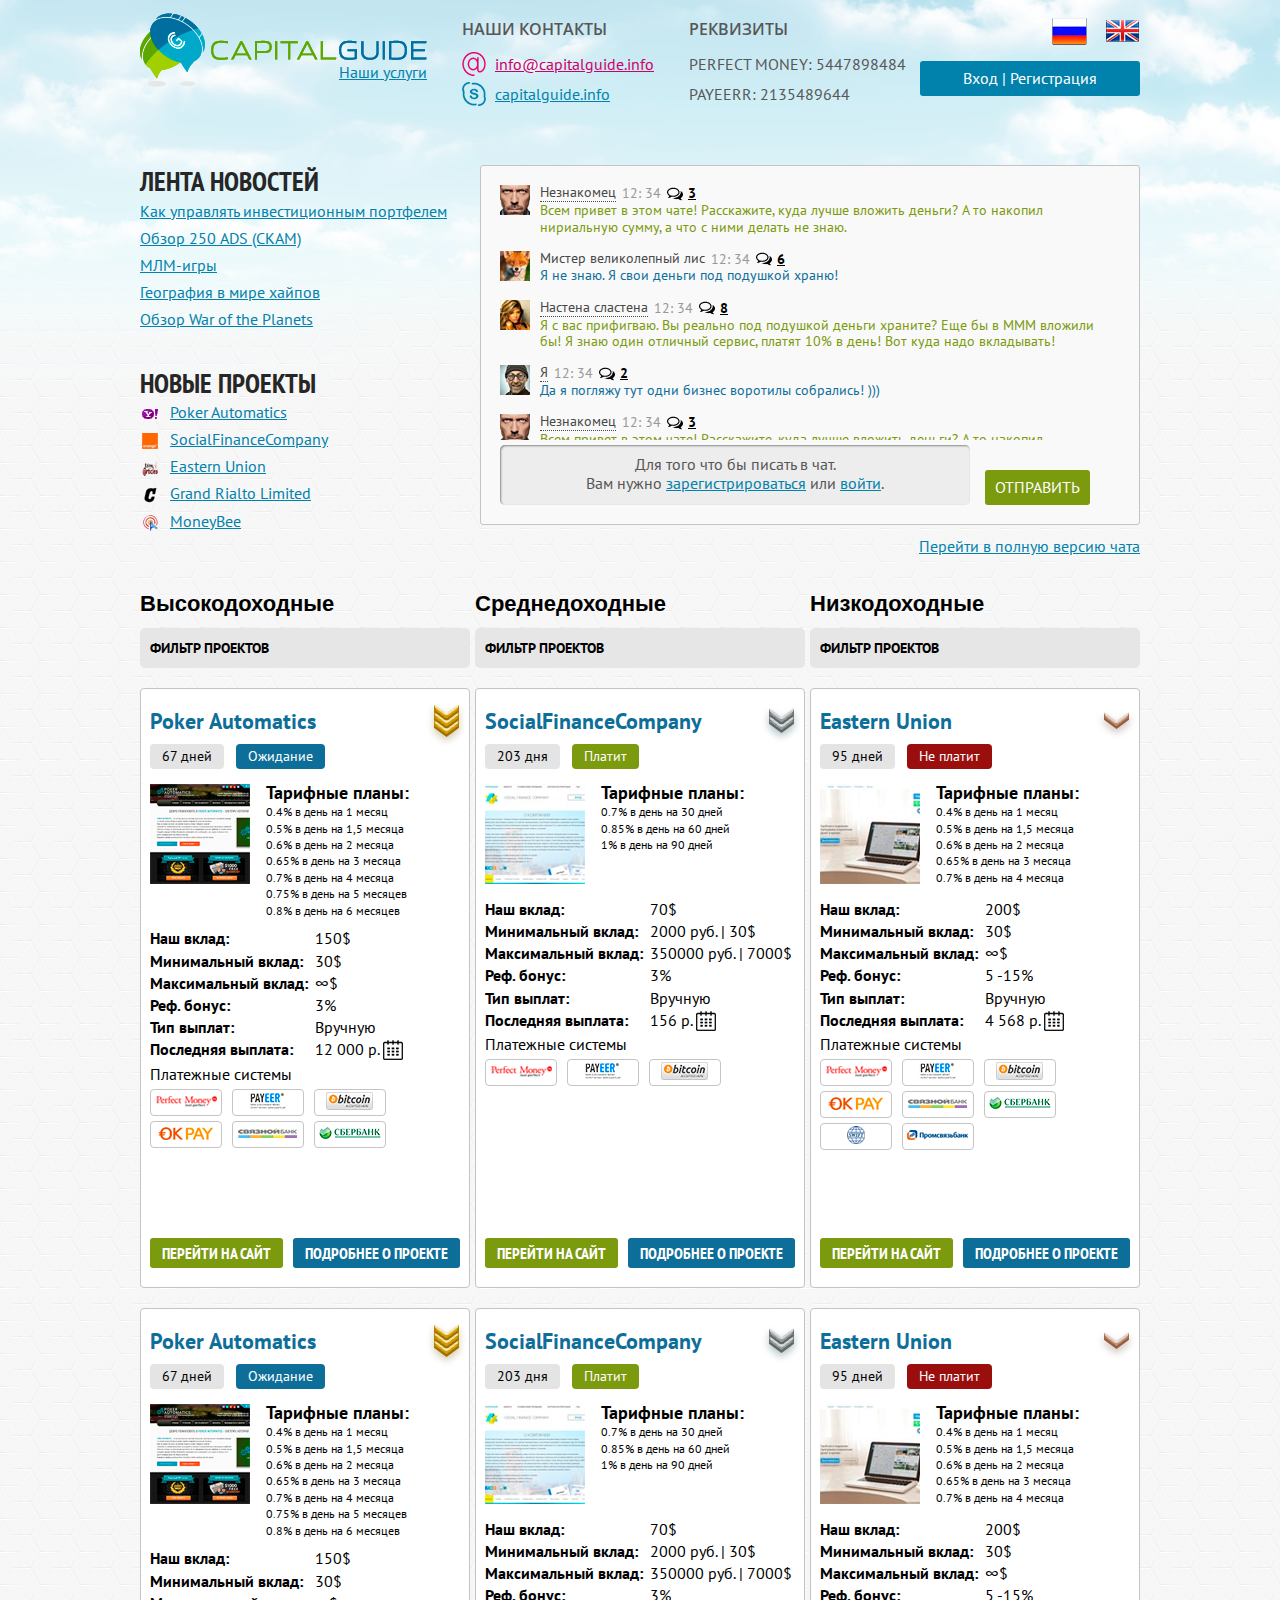
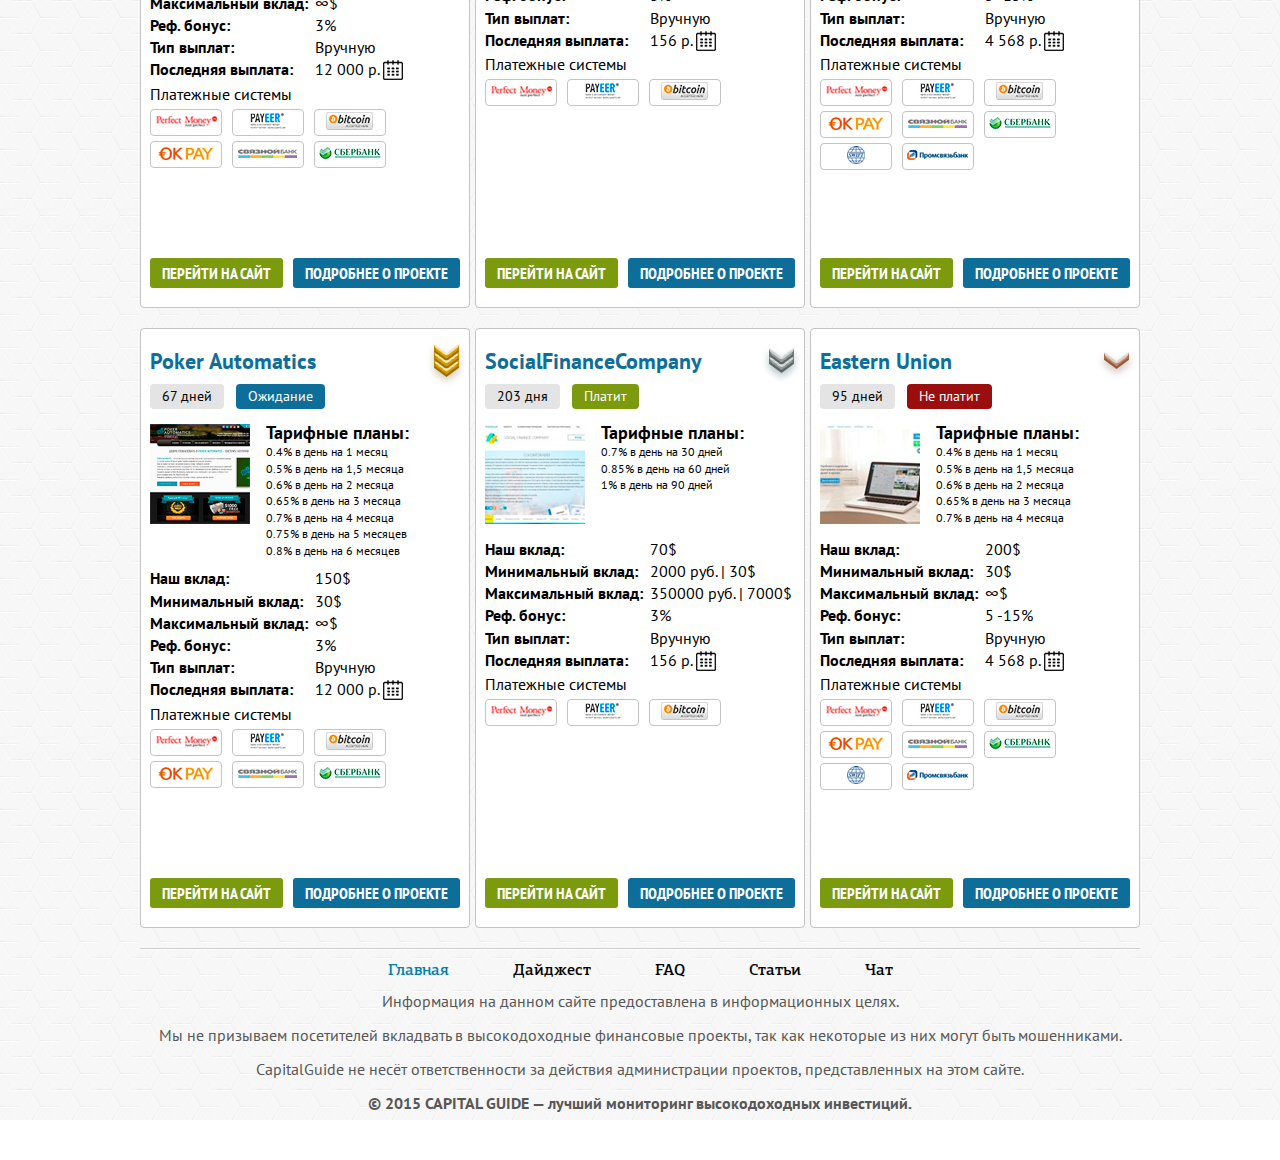
==== commit f09ae677: "Added signup modal window Added styles for manu on mobile version" ====
--- a/markup/index.html
+++ b/markup/index.html
@@ -5,9 +5,11 @@
   <meta name="viewport" content="width=device-width, initial-scale=1.0" />
   <link rel="stylesheet" href="css/font-face.css" type="text/css"/>
   <link rel="stylesheet" href="css/jquery-ui.min.css" type="text/css"/>
+  <link rel="stylesheet" href="css/modal.css" type="text/css"/>
   <link rel="stylesheet" href="css/main.css" type="text/css"/>
   <script src="https://ajax.googleapis.com/ajax/libs/jquery/2.1.4/jquery.min.js"></script>
   <script src="js/jquery-ui.min.js"></script>
+  <script src="js/modal.js"></script>
   <script src="js/main.js"></script>
   <title>CapitalGuide</title>
 </head>
@@ -42,11 +44,15 @@
           <li><a href="#" class="ru">rus</a></li>
           <li><a href="#" class="en">eng</a></li>
         </ul>
-        <a href="#" class="login-reg">Вход | Регистрация</a>
+        <a href="#" class="login-reg">
+          <span class="desktop">Вход | Регистрация</span>
+          <span class="mobile">Логин</span>
+        </a>
         <div class="clear-fix"></div>
       </div>
     </div>
     <nav id="nav">
+      <a href="#" class="site-menu">Меню сайта <i></i></a>
       <ul>
         <li class="current"><a href="index.html">Главная</a></li>
         <li><a href="digest.html">Дайджест</a></li>
@@ -971,4 +977,97 @@
 </div>
 <!-- END WRAPPER -->
 
+<!-- begin modal -->
+<div class="cd-user-modal">
+  <div class="cd-user-modal-container">
+    <ul class="cd-switcher">
+      <li><a href="#0">Sign in</a></li>
+      <li><a href="#0">New account</a></li>
+    </ul>
+    <!-- log in form -->
+    <div id="cd-login">
+      <form class="cd-form">
+        <p class="fieldset">
+          <label class="image-replace cd-email" for="signin-email">E-mail</label>
+          <input class="full-width has-padding has-border" id="signin-email" type="email" placeholder="E-mail">
+          <span class="cd-error-message">Error message here!</span>
+        </p>
+
+        <p class="fieldset">
+          <label class="image-replace cd-password" for="signin-password">Password</label>
+          <input class="full-width has-padding has-border" id="signin-password" type="text"  placeholder="Password">
+          <a href="#0" class="hide-password">Hide</a>
+          <span class="cd-error-message">Error message here!</span>
+        </p>
+
+        <p class="fieldset">
+          <input type="checkbox" id="remember-me" checked>
+          <label for="remember-me">Remember me</label>
+        </p>
+
+        <p class="fieldset">
+          <input class="full-width" type="submit" value="Login">
+        </p>
+      </form>
+
+      <p class="cd-form-bottom-message"><a href="#0">Forgot your password?</a></p>
+    </div>
+    <!-- cd-login -->
+    <!-- sign up form -->
+    <div id="cd-signup">
+      <form class="cd-form">
+        <p class="fieldset">
+          <label class="image-replace cd-username" for="signup-username">Username</label>
+          <input class="full-width has-padding has-border" id="signup-username" type="text" placeholder="Username">
+          <span class="cd-error-message">Error message here!</span>
+        </p>
+
+        <p class="fieldset">
+          <label class="image-replace cd-email" for="signup-email">E-mail</label>
+          <input class="full-width has-padding has-border" id="signup-email" type="email" placeholder="E-mail">
+          <span class="cd-error-message">Error message here!</span>
+        </p>
+
+        <p class="fieldset">
+          <label class="image-replace cd-password" for="signup-password">Password</label>
+          <input class="full-width has-padding has-border" id="signup-password" type="text"  placeholder="Password">
+          <a href="#0" class="hide-password">Hide</a>
+          <span class="cd-error-message">Error message here!</span>
+        </p>
+
+        <p class="fieldset">
+          <input type="checkbox" id="accept-terms">
+          <label for="accept-terms">I agree to the <a href="#0">Terms</a></label>
+        </p>
+
+        <p class="fieldset">
+          <input class="full-width has-padding" type="submit" value="Create account">
+        </p>
+      </form>
+
+    </div>
+    <!-- cd-signup -->
+    <!-- reset password form -->
+    <div id="cd-reset-password">
+      <p class="cd-form-message">Lost your password? Please enter your email address. You will receive a link to create a new password.</p>
+
+      <form class="cd-form">
+        <p class="fieldset">
+          <label class="image-replace cd-email" for="reset-email">E-mail</label>
+          <input class="full-width has-padding has-border" id="reset-email" type="email" placeholder="E-mail">
+          <span class="cd-error-message">Error message here!</span>
+        </p>
+
+        <p class="fieldset">
+          <input class="full-width has-padding" type="submit" value="Reset password">
+        </p>
+      </form>
+
+      <p class="cd-form-bottom-message"><a href="#0">Back to log-in</a></p>
+    </div>
+    <!-- cd-reset-password -->
+    <a href="#0" class="cd-close-form">Close</a>
+  </div>
+</div>
+<!-- end modal -->
 </body>--- a/markup/css/font-face.css
+++ b/markup/css/font-face.css
@@ -1,6 +1,6 @@
 /* This stylesheet generated by Transfonter (http://transfonter.org) */
 @font-face {
-	font-family: 'PF Centro Slab Pro';
+	font-family: 'PF Centro Slab Pro Bold';
 	src: url('../fonts/PFCentroSlabPro-Bold.eot');
 	src: url('../fonts/PFCentroSlabPro-Bold.eot?#iefix') format('embedded-opentype'),
 		url('../fonts/PFCentroSlabPro-Bold.woff') format('woff'),
--- a/markup/css/modal.css
+++ b/markup/css/modal.css
@@ -0,0 +1,318 @@
+/* --------------------------------
+
+xsigin/signup popup 
+
+-------------------------------- */
+.cd-user-modal {
+  position: fixed;
+  top: 0;
+  left: 0;
+  width: 100%;
+  height: 100%;
+  background: rgba(52, 54, 66, 0.9);
+  z-index: 3;
+  overflow-y: auto;
+  cursor: pointer;
+  visibility: hidden;
+  opacity: 0;
+  -webkit-transition: opacity 0.3s, visibility 0.3s;
+  -moz-transition: opacity 0.3s, visibility 0.3s;
+  transition: opacity 0.3s, visibility 0.3s;
+}
+.cd-user-modal.is-visible {
+  visibility: visible;
+  opacity: 1;
+}
+.cd-user-modal.is-visible .cd-user-modal-container {
+  -webkit-transform: translateY(0);
+  -moz-transform: translateY(0);
+  -ms-transform: translateY(0);
+  -o-transform: translateY(0);
+  transform: translateY(0);
+}
+
+.cd-user-modal-container {
+  position: relative;
+  width: 90%;
+  max-width: 600px;
+  background: #FFF;
+  margin: 3em auto 4em;
+  cursor: auto;
+  border-radius: 0.25em;
+  -webkit-transform: translateY(-30px);
+  -moz-transform: translateY(-30px);
+  -ms-transform: translateY(-30px);
+  -o-transform: translateY(-30px);
+  transform: translateY(-30px);
+  -webkit-transition-property: -webkit-transform;
+  -moz-transition-property: -moz-transform;
+  transition-property: transform;
+  -webkit-transition-duration: 0.3s;
+  -moz-transition-duration: 0.3s;
+  transition-duration: 0.3s;
+}
+.cd-user-modal-container .cd-switcher:after {
+  content: "";
+  display: table;
+  clear: both;
+}
+.cd-user-modal-container .cd-switcher li {
+  width: 50%;
+  float: left;
+  text-align: center;
+}
+.cd-user-modal-container .cd-switcher li:first-child a {
+  border-radius: .25em 0 0 0;
+}
+.cd-user-modal-container .cd-switcher li:last-child a {
+  border-radius: 0 .25em 0 0;
+}
+.cd-user-modal-container .cd-switcher a {
+  display: block;
+  width: 100%;
+  height: 50px;
+  line-height: 50px;
+  background: #d2d8d8;
+  color: #809191;
+}
+.cd-user-modal-container .cd-switcher a.selected {
+  background: #FFF;
+  color: #505260;
+}
+@media only screen and (min-width: 600px) {
+  .cd-user-modal-container {
+    margin: 4em auto;
+  }
+  .cd-user-modal-container .cd-switcher a {
+    height: 70px;
+    line-height: 70px;
+  }
+}
+
+.cd-form {
+  padding: 1.4em;
+}
+.cd-form .fieldset {
+  position: relative;
+  margin: 1.4em 0;
+}
+.cd-form .fieldset:first-child {
+  margin-top: 0;
+}
+.cd-form .fieldset:last-child {
+  margin-bottom: 0;
+}
+.cd-form label {
+  font-size: 14px;
+  font-size: 0.875rem;
+}
+.cd-form label.image-replace {
+  /* replace text with an icon */
+  display: inline-block;
+  position: absolute;
+  left: 15px;
+  top: 50%;
+  bottom: auto;
+  -webkit-transform: translateY(-50%);
+  -moz-transform: translateY(-50%);
+  -ms-transform: translateY(-50%);
+  -o-transform: translateY(-50%);
+  transform: translateY(-50%);
+  height: 20px;
+  width: 20px;
+  overflow: hidden;
+  text-indent: 100%;
+  white-space: nowrap;
+  color: transparent;
+  text-shadow: none;
+  background-repeat: no-repeat;
+  background-position: 50% 0;
+}
+.cd-form label.cd-username {
+  background-image: url("../images/modal/cd-icon-username.svg");
+}
+.cd-form label.cd-email {
+  background-image: url("../images/modal/cd-icon-email.svg");
+}
+.cd-form label.cd-password {
+  background-image: url("../images/modal/cd-icon-password.svg");
+}
+.cd-form input {
+  margin: 0;
+  padding: 0;
+  border-radius: 0.25em;
+}
+.cd-form input.full-width {
+  width: 100%;
+}
+.cd-form input.has-padding {
+  padding: 12px 20px 12px 50px;
+}
+.cd-form input.has-border {
+  border: 1px solid #d2d8d8;
+  -webkit-appearance: none;
+  -moz-appearance: none;
+  -ms-appearance: none;
+  -o-appearance: none;
+  appearance: none;
+}
+.cd-form input.has-border:focus {
+  border-color: #343642;
+  box-shadow: 0 0 5px rgba(52, 54, 66, 0.1);
+  outline: none;
+}
+.cd-form input.has-error {
+  border: 1px solid #d76666;
+}
+.cd-form input[type=password] {
+  /* space left for the HIDE button */
+  padding-right: 65px;
+}
+.cd-form input[type=submit] {
+  padding: 16px 0;
+  cursor: pointer;
+  background: #2f889a;
+  color: #FFF;
+  font-weight: bold;
+  border: none;
+  -webkit-appearance: none;
+  -moz-appearance: none;
+  -ms-appearance: none;
+  -o-appearance: none;
+  appearance: none;
+}
+.no-touch .cd-form input[type=submit]:hover, .no-touch .cd-form input[type=submit]:focus {
+  background: #3599ae;
+  outline: none;
+}
+.cd-form .hide-password {
+  display: inline-block;
+  position: absolute;
+  right: 0;
+  top: 0;
+  padding: 6px 15px;
+  border-left: 1px solid #d2d8d8;
+  top: 50%;
+  bottom: auto;
+  -webkit-transform: translateY(-50%);
+  -moz-transform: translateY(-50%);
+  -ms-transform: translateY(-50%);
+  -o-transform: translateY(-50%);
+  transform: translateY(-50%);
+  font-size: 14px;
+  font-size: 0.875rem;
+  color: #343642;
+}
+.cd-form .cd-error-message {
+  display: inline-block;
+  position: absolute;
+  left: -5px;
+  bottom: -35px;
+  background: rgba(215, 102, 102, 0.9);
+  padding: .8em;
+  z-index: 2;
+  color: #FFF;
+  font-size: 13px;
+  font-size: 0.8125rem;
+  border-radius: 0.25em;
+  /* prevent click and touch events */
+  pointer-events: none;
+  visibility: hidden;
+  opacity: 0;
+  -webkit-transition: opacity 0.2s 0, visibility 0 0.2s;
+  -moz-transition: opacity 0.2s 0, visibility 0 0.2s;
+  transition: opacity 0.2s 0, visibility 0 0.2s;
+}
+.cd-form .cd-error-message::after {
+  /* triangle */
+  content: '';
+  position: absolute;
+  left: 22px;
+  bottom: 100%;
+  height: 0;
+  width: 0;
+  border-left: 8px solid transparent;
+  border-right: 8px solid transparent;
+  border-bottom: 8px solid rgba(215, 102, 102, 0.9);
+}
+.cd-form .cd-error-message.is-visible {
+  opacity: 1;
+  visibility: visible;
+  -webkit-transition: opacity 0.2s 0, visibility 0 0;
+  -moz-transition: opacity 0.2s 0, visibility 0 0;
+  transition: opacity 0.2s 0, visibility 0 0;
+}
+@media only screen and (min-width: 600px) {
+  .cd-form {
+    padding: 2em;
+  }
+  .cd-form .fieldset {
+    margin: 2em 0;
+  }
+  .cd-form .fieldset:first-child {
+    margin-top: 0;
+  }
+  .cd-form .fieldset:last-child {
+    margin-bottom: 0;
+  }
+  .cd-form input.has-padding {
+    padding: 16px 20px 16px 50px;
+  }
+  .cd-form input[type=submit] {
+    padding: 16px 0;
+  }
+}
+
+.cd-form-message {
+  padding: 1.4em 1.4em 0;
+  font-size: 14px;
+  font-size: 0.875rem;
+  line-height: 1.4;
+  text-align: center;
+}
+@media only screen and (min-width: 600px) {
+  .cd-form-message {
+    padding: 2em 2em 0;
+  }
+}
+
+.cd-form-bottom-message {
+  position: absolute;
+  width: 100%;
+  left: 0;
+  bottom: -30px;
+  text-align: center;
+  font-size: 14px;
+  font-size: 0.875rem;
+}
+.cd-form-bottom-message a {
+  color: #FFF;
+  text-decoration: underline;
+}
+
+.cd-close-form {
+  /* form X button on top right */
+  display: block;
+  position: absolute;
+  width: 40px;
+  height: 40px;
+  right: 0;
+  top: -40px;
+  background: url("../images/modal/cd-icon-close.svg") no-repeat center center;
+  text-indent: 100%;
+  white-space: nowrap;
+  overflow: hidden;
+}
+@media only screen and (min-width: 1170px) {
+  .cd-close-form {
+    display: none;
+  }
+}
+
+#cd-login, #cd-signup, #cd-reset-password {
+  display: none;
+}
+
+#cd-login.is-selected, #cd-signup.is-selected, #cd-reset-password.is-selected {
+  display: block;
+}
--- a/markup/css/main.css
+++ b/markup/css/main.css
@@ -266,6 +266,9 @@
   -o-transition: background 0.3s linear;
   transition: background 0.3s linear;
 }
+#header .login-reg .mobile {
+  display: none;
+}
 #header .login-reg:hover {
   background: #004860;
 }
@@ -288,6 +291,9 @@
 }
 #nav:after {
   clear: both;
+}
+#nav .site-menu {
+  display: none;
 }
 #nav li {
   float: left;
@@ -581,18 +587,28 @@
 .projects .proj-cols {
   display: flex;
   justify-content: space-between;
-  align-items: center;
   position: relative;
 }
-.projects .filters li,
-.projects .proj-cols li {
+.projects .filters > li,
+.projects .proj-cols > li {
   width: 330px;
   -webkit-box-sizing: border-box;
   -moz-box-sizing: border-box;
   box-sizing: border-box;
 }
-.projects .filters .filter-dropdown,
-.projects .proj-cols .filter-dropdown {
+.projects .filters {
+  z-index: 3;
+}
+.projects .filters h3 {
+  font-family: 'PF Centro Slab Pro', sans-serif;
+  font-size: 22px;
+  color: #000000;
+}
+.projects .filters h3 a {
+  color: inherit;
+  text-decoration: none;
+}
+.projects .filters .filter-dropdown {
   border: none;
   color: #000000;
   display: block;
@@ -604,8 +620,7 @@
   -moz-box-sizing: border-box;
   box-sizing: border-box;
 }
-.projects .filters .filter-dropdown p,
-.projects .proj-cols .filter-dropdown p {
+.projects .filters .filter-dropdown p {
   height: 40px;
   text-transform: uppercase;
   font: bold 14px/40px 'PT Sans', sans-serif;
@@ -616,8 +631,7 @@
   padding-left: 10px;
   cursor: pointer;
 }
-.projects .filters .filter-dropdown .dropdown,
-.projects .proj-cols .filter-dropdown .dropdown {
+.projects .filters .filter-dropdown .dropdown {
   display: none;
   position: absolute;
   z-index: 1;
@@ -631,44 +645,34 @@
   -moz-box-sizing: border-box;
   box-sizing: border-box;
 }
-.projects .filters .filter-dropdown .dropdown fieldset,
-.projects .proj-cols .filter-dropdown .dropdown fieldset {
+.projects .filters .filter-dropdown .dropdown fieldset {
   border-top: 1px solid #ddd;
   padding: 7px 0 20px;
 }
-.projects .filters .filter-dropdown .dropdown fieldset label,
-.projects .proj-cols .filter-dropdown .dropdown fieldset label {
+.projects .filters .filter-dropdown .dropdown fieldset label {
   display: block;
   padding-bottom: 16px;
 }
-.projects .filters .filter-dropdown .dropdown fieldset .row,
-.projects .proj-cols .filter-dropdown .dropdown fieldset .row {
+.projects .filters .filter-dropdown .dropdown fieldset .row {
   width: 100%;
 }
 .projects .filters .filter-dropdown .dropdown fieldset .row:before,
-.projects .proj-cols .filter-dropdown .dropdown fieldset .row:before,
-.projects .filters .filter-dropdown .dropdown fieldset .row:after,
-.projects .proj-cols .filter-dropdown .dropdown fieldset .row:after {
-  content: '';
-  display: table;
-}
-.projects .filters .filter-dropdown .dropdown fieldset .row:after,
-.projects .proj-cols .filter-dropdown .dropdown fieldset .row:after {
+.projects .filters .filter-dropdown .dropdown fieldset .row:after {
+  content: '';
+  display: table;
+}
+.projects .filters .filter-dropdown .dropdown fieldset .row:after {
   clear: both;
 }
 .projects .filters .filter-dropdown .dropdown fieldset .row:before,
-.projects .proj-cols .filter-dropdown .dropdown fieldset .row:before,
-.projects .filters .filter-dropdown .dropdown fieldset .row:after,
-.projects .proj-cols .filter-dropdown .dropdown fieldset .row:after {
-  content: '';
-  display: table;
-}
-.projects .filters .filter-dropdown .dropdown fieldset .row:after,
-.projects .proj-cols .filter-dropdown .dropdown fieldset .row:after {
-  clear: both;
-}
-.projects .filters .filter-dropdown .dropdown fieldset input[type="text"],
-.projects .proj-cols .filter-dropdown .dropdown fieldset input[type="text"] {
+.projects .filters .filter-dropdown .dropdown fieldset .row:after {
+  content: '';
+  display: table;
+}
+.projects .filters .filter-dropdown .dropdown fieldset .row:after {
+  clear: both;
+}
+.projects .filters .filter-dropdown .dropdown fieldset input[type="text"] {
   width: 82px;
   height: 31px;
   padding: 3px 5px;
@@ -683,12 +687,10 @@
   -moz-box-sizing: border-box;
   box-sizing: border-box;
 }
-.projects .filters .filter-dropdown .dropdown fieldset input[type="text"]:first-child,
-.projects .proj-cols .filter-dropdown .dropdown fieldset input[type="text"]:first-child {
-  float: left;
-}
-.projects .filters .filter-dropdown .dropdown fieldset .btn-status,
-.projects .proj-cols .filter-dropdown .dropdown fieldset .btn-status {
+.projects .filters .filter-dropdown .dropdown fieldset input[type="text"]:first-child {
+  float: left;
+}
+.projects .filters .filter-dropdown .dropdown fieldset .btn-status {
   float: left;
   margin-right: 5px;
   width: 100px;
@@ -703,34 +705,27 @@
   -o-transition: background 0.3s linear;
   transition: background 0.3s linear;
 }
-.projects .filters .filter-dropdown .dropdown fieldset .btn-status.green,
-.projects .proj-cols .filter-dropdown .dropdown fieldset .btn-status.green {
+.projects .filters .filter-dropdown .dropdown fieldset .btn-status.green {
   background: #7b9a0e;
 }
-.projects .filters .filter-dropdown .dropdown fieldset .btn-status.green:hover,
-.projects .proj-cols .filter-dropdown .dropdown fieldset .btn-status.green:hover {
+.projects .filters .filter-dropdown .dropdown fieldset .btn-status.green:hover {
   background: #566b0a;
 }
-.projects .filters .filter-dropdown .dropdown fieldset .btn-status.green.active,
-.projects .proj-cols .filter-dropdown .dropdown fieldset .btn-status.green.active {
+.projects .filters .filter-dropdown .dropdown fieldset .btn-status.green.active {
   opacity: 0.8;
   filter: alpha(opacity=80);
 }
-.projects .filters .filter-dropdown .dropdown fieldset .btn-status.blue,
-.projects .proj-cols .filter-dropdown .dropdown fieldset .btn-status.blue {
+.projects .filters .filter-dropdown .dropdown fieldset .btn-status.blue {
   background: #0e6e9a;
 }
-.projects .filters .filter-dropdown .dropdown fieldset .btn-status.blue:hover,
-.projects .proj-cols .filter-dropdown .dropdown fieldset .btn-status.blue:hover {
+.projects .filters .filter-dropdown .dropdown fieldset .btn-status.blue:hover {
   background: #0a4d6b;
 }
-.projects .filters .filter-dropdown .dropdown fieldset .btn-status.blue.active,
-.projects .proj-cols .filter-dropdown .dropdown fieldset .btn-status.blue.active {
+.projects .filters .filter-dropdown .dropdown fieldset .btn-status.blue.active {
   opacity: 0.8;
   filter: alpha(opacity=80);
 }
-.projects .filters .filter-dropdown .dropdown fieldset .ui-slider,
-.projects .proj-cols .filter-dropdown .dropdown fieldset .ui-slider {
+.projects .filters .filter-dropdown .dropdown fieldset .ui-slider {
   margin-top: 10px;
   height: 17px;
   border: none;
@@ -742,8 +737,7 @@
   -moz-box-sizing: border-box;
   box-sizing: border-box;
 }
-.projects .filters .filter-dropdown .dropdown fieldset .ui-slider .ui-slider-range,
-.projects .proj-cols .filter-dropdown .dropdown fieldset .ui-slider .ui-slider-range {
+.projects .filters .filter-dropdown .dropdown fieldset .ui-slider .ui-slider-range {
   border-top: 1px solid #ffffff;
   border-radius: 15px;
   background: #fde8cb;
@@ -751,11 +745,10 @@
   background: -webkit-linear-gradient(top, #fde8cb 0%, #f5dcbb 21%, #dab788 71%, #cea871 100%);
   background: linear-gradient(to bottom, #fde8cb 0%, #f5dcbb 21%, #dab788 71%, #cea871 100%);
   filter: progid:DXImageTransform.Microsoft.gradient(startColorstr='#fde8cb', endColorstr='#cea871', GradientType=0);
-  -webkit-box-shadow: 0 3px 5px 0 #808080;
-  box-shadow: 0 3px 5px 0 #808080;
-}
-.projects .filters .filter-dropdown .dropdown fieldset .ui-slider .ui-slider-handle,
-.projects .proj-cols .filter-dropdown .dropdown fieldset .ui-slider .ui-slider-handle {
+  -webkit-box-shadow: 0 3px 5px 0 #7a7a7a;
+  box-shadow: 0 3px 5px 0 #7a7a7a;
+}
+.projects .filters .filter-dropdown .dropdown fieldset .ui-slider .ui-slider-handle {
   width: 13px;
   height: 13px;
   top: 3px;
@@ -764,12 +757,10 @@
   border: none;
   background: url("../images/bg-slider-handler.png") no-repeat;
 }
-.projects .filters .filter-dropdown .dropdown fieldset .ui-slider .ui-slider-handle:last-child,
-.projects .proj-cols .filter-dropdown .dropdown fieldset .ui-slider .ui-slider-handle:last-child {
+.projects .filters .filter-dropdown .dropdown fieldset .ui-slider .ui-slider-handle:last-child {
   margin-left: -18px;
 }
-.projects .filters .filter-dropdown .dropdown .submit,
-.projects .proj-cols .filter-dropdown .dropdown .submit {
+.projects .filters .filter-dropdown .dropdown .submit {
   margin: 0 auto;
   width: 140px;
   height: 40px;
@@ -785,21 +776,8 @@
   -o-transition: background 0.3s linear;
   transition: background 0.3s linear;
 }
-.projects .filters .filter-dropdown .dropdown .submit:hover,
-.projects .proj-cols .filter-dropdown .dropdown .submit:hover {
+.projects .filters .filter-dropdown .dropdown .submit:hover {
   background: #566b0a;
-}
-.projects .filters {
-  z-index: 3;
-}
-.projects .filters h3 {
-  font-family: 'PF Centro Slab Pro', sans-serif;
-  font-size: 22px;
-  color: #000000;
-}
-.projects .filters h3 a {
-  color: inherit;
-  text-decoration: none;
 }
 .projects .proj-list {
   z-index: 1;
@@ -1562,8 +1540,8 @@
   box-sizing: border-box;
 }
 .articles .holder:hover {
-  -webkit-box-shadow: 0 0 15px 0 #808080;
-  box-shadow: 0 0 15px 0 #808080;
+  -webkit-box-shadow: 0 0 15px 0 #7a7a7a;
+  box-shadow: 0 0 15px 0 #7a7a7a;
 }
 .articles .holder:after {
   content: '';
@@ -1794,10 +1772,127 @@
   flex: 1 100%;
 }
 /* media query */
-@media only screen and (min-width: 1000px) and (max-width: 1420px) {
+@media only screen and (min-width: 1024px) and (max-width: 1420px) {
   /* 1420 and not 1400 because of scrollbar */
   #wrapper {
     width: 1000px;
     padding: 0;
   }
 }
+@media only screen and (max-width: 1023px) {
+  #wrapper {
+    width: auto;
+    min-width: 480px;
+    padding: 0;
+  }
+  #header {
+    position: relative;
+    padding: 40px 20px 0;
+  }
+  #header .wrap .left .col:nth-child(n+2) {
+    margin: 23px 0 0;
+  }
+  #header .wrap .left .col:nth-child(2) {
+    clear: left;
+    margin-right: 35px;
+  }
+  #header .wrap .right {
+    position: absolute;
+    right: 20px;
+    top: 62px;
+    width: 118px;
+  }
+  #header .wrap .right .lang {
+    margin-top: 0;
+    float: left;
+  }
+  #header .wrap .right .lang li {
+    margin: 0 12px 0 0;
+  }
+  #header .login-reg {
+    width: 118px;
+  }
+  #header .login-reg .desktop {
+    display: none;
+  }
+  #header .login-reg .mobile {
+    display: inline-block;
+    padding-right: 35px;
+    background: url("../images/icos/ico-key.png") no-repeat 100% 50%;
+  }
+  #nav {
+    margin: 0;
+    position: absolute;
+    top: 0;
+    left: 0;
+    right: 0;
+    background: #ffffff;
+    text-align: center;
+    z-index: 9999;
+    -webkit-box-shadow: 0 0 20px 0 #c4c4c4;
+    box-shadow: 0 0 20px 0 #c4c4c4;
+  }
+  #nav .site-menu {
+    display: block;
+    text-decoration: none;
+    color: #000000;
+    height: 40px;
+    font: bold 18px/40px 'PF Centro Slab Pro', sans-serif;
+    position: relative;
+    z-index: 1;
+  }
+  #nav .site-menu i {
+    display: inline-block;
+    vertical-align: sub;
+    width: 30px;
+    height: 22px;
+    background: url("../images/icos/ico-menu.png") no-repeat 100% 50%;
+  }
+  #nav.active .site-menu {
+    -webkit-box-shadow: 0 0 20px 0 #c4c4c4;
+    box-shadow: 0 0 20px 0 #c4c4c4;
+  }
+  #nav ul {
+    display: none;
+    padding: 10px 0;
+    background: #ffffff;
+  }
+  #nav ul li {
+    float: none;
+    text-align: center;
+  }
+  #nav ul li.current {
+    font-weight: bold;
+  }
+  #nav ul li a {
+    height: 60px;
+    line-height: 60px;
+  }
+  #nav ul #marker {
+    border: none;
+  }
+  #main {
+    padding: 0 20px;
+  }
+  #main .main-holder {
+    display: none;
+  }
+  #main .filters > li,
+  #main .proj-cols > li {
+    display: none;
+  }
+  #main .filters > li:first-child,
+  #main .proj-cols > li:first-child {
+    display: block;
+    width: 100%;
+  }
+  #footer {
+    padding: 10px 20px;
+  }
+  #footer .footer-nav {
+    display: none;
+  }
+  #footer .holder p {
+    line-height: 30px;
+  }
+}
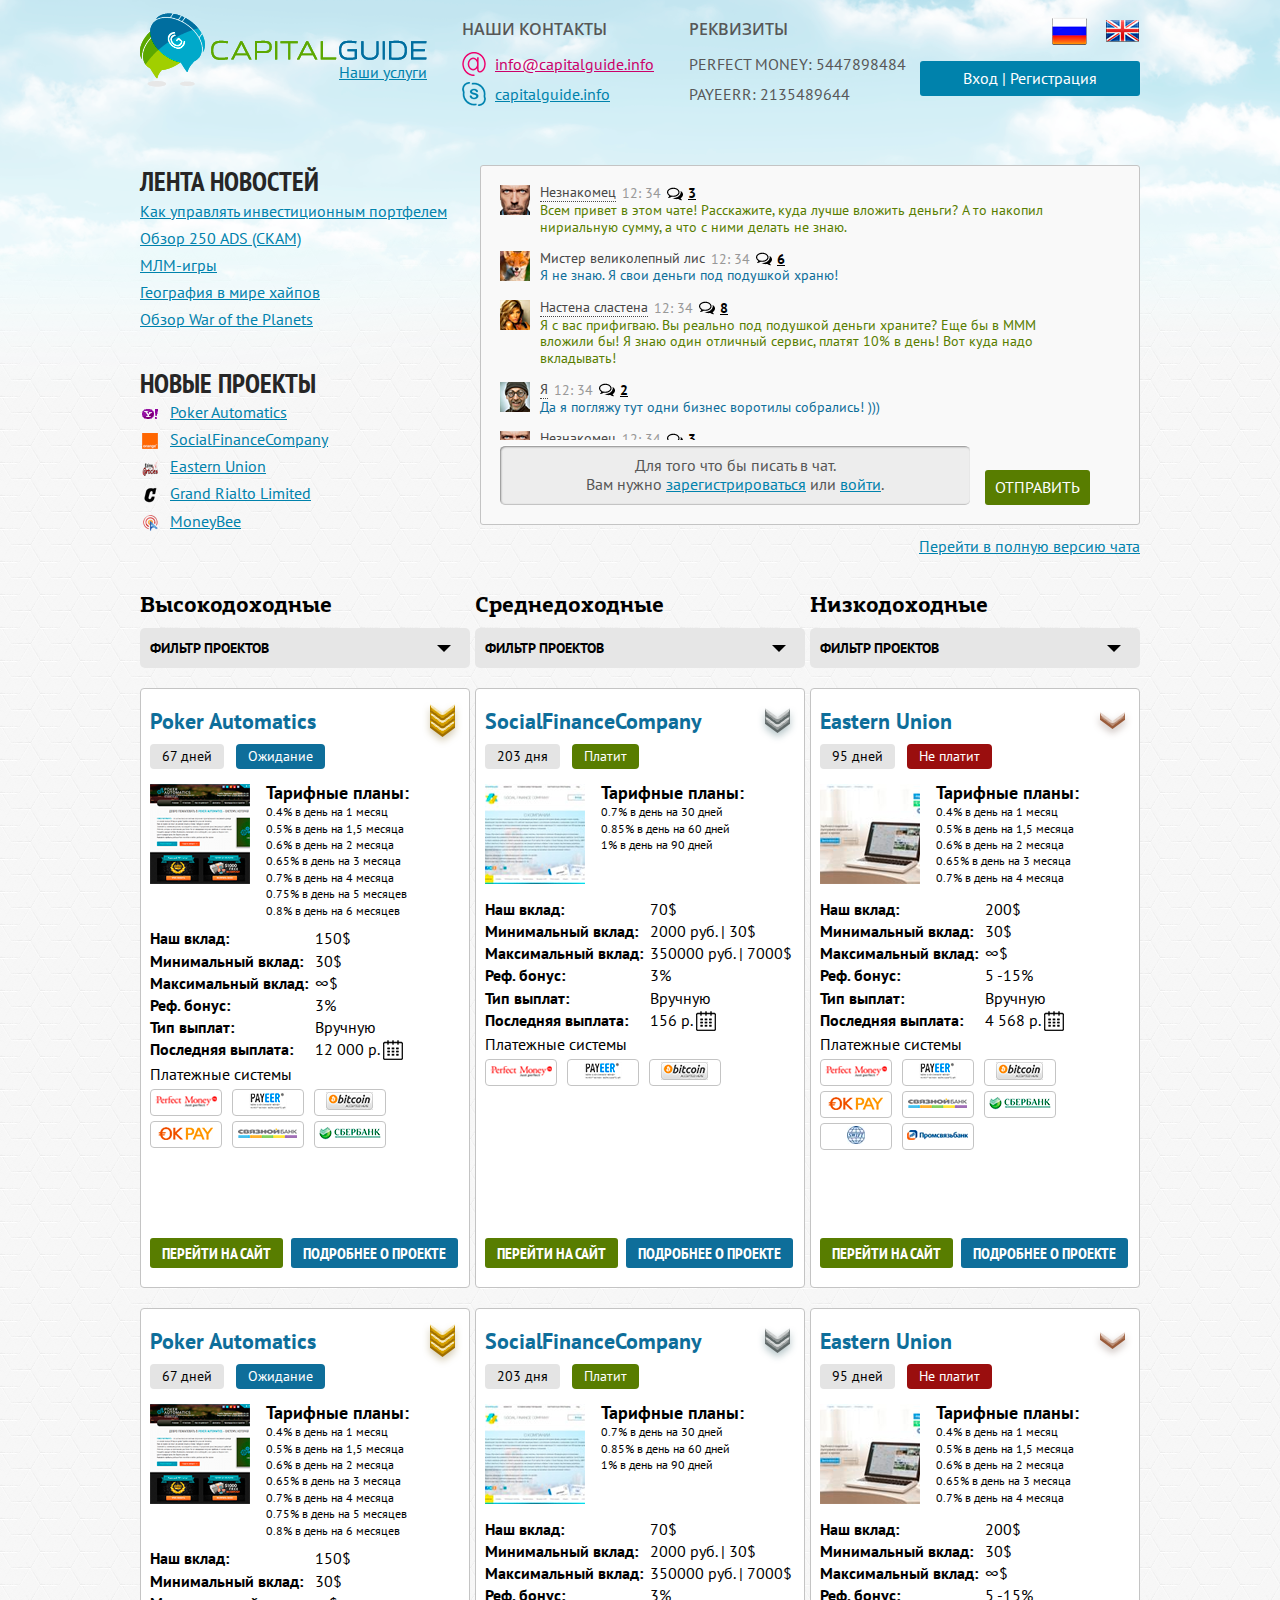
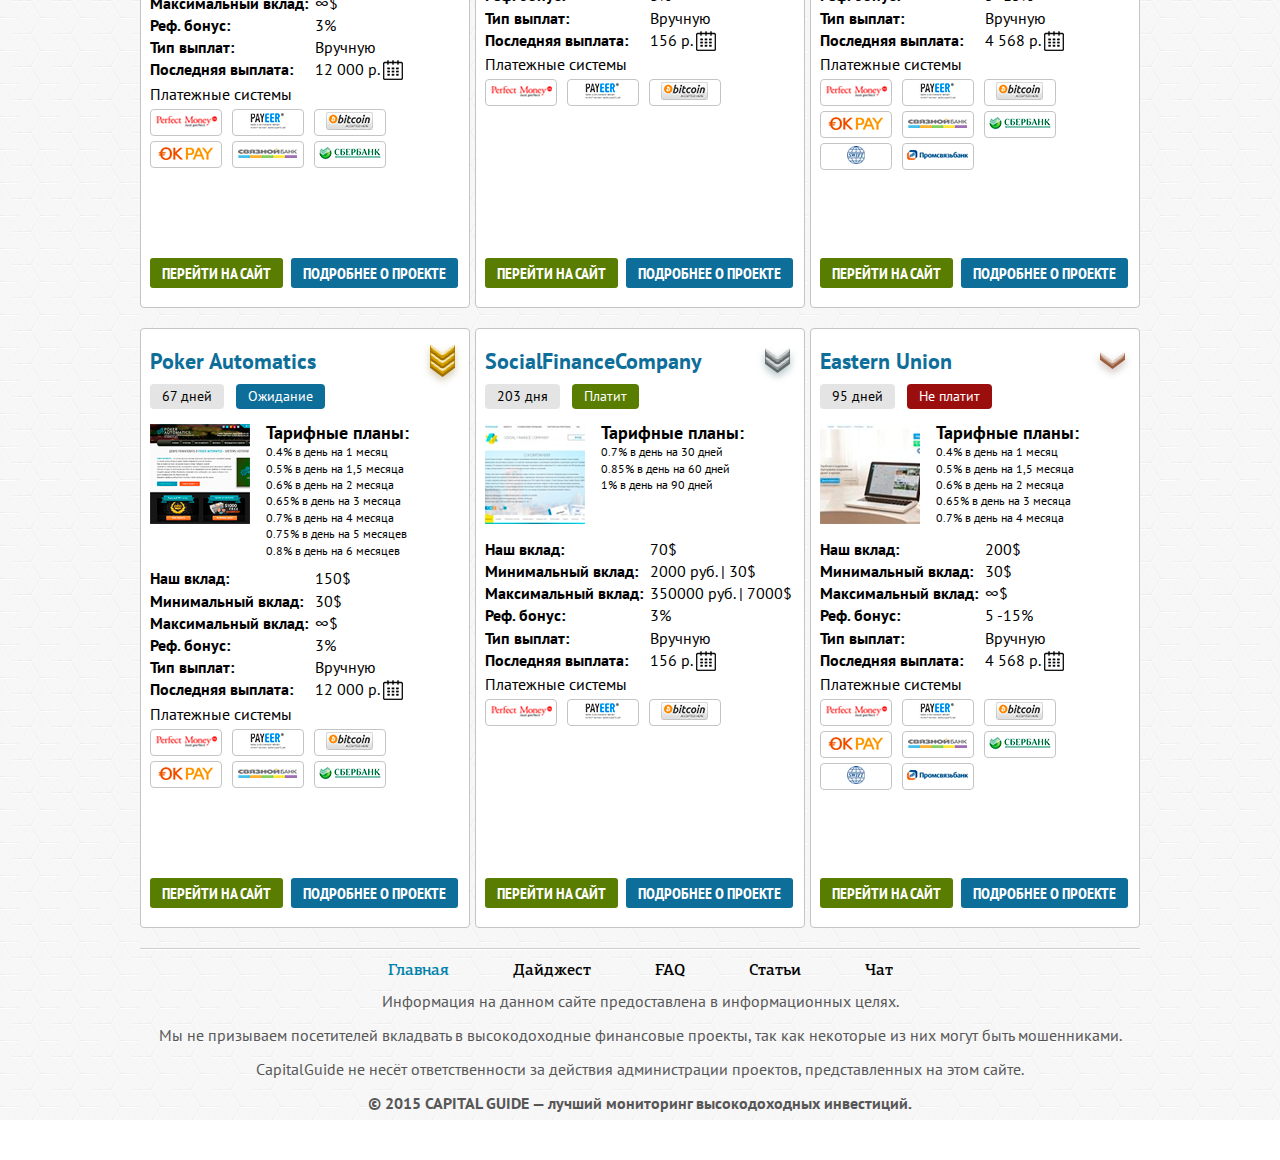
==== commit 5cf81ebd: "Added new styles for mobile view" ====
--- a/markup/index.html
+++ b/markup/index.html
@@ -225,9 +225,31 @@
     <!-- begin projects -->
     <div class="projects">
       <div class="filter-overlay"></div>
-      <ul class="filters">
+      <ul class="tab-menu">
         <li>
-          <h3><a href="#">Высокодоходные</a></h3>
+          <h3>
+            <span class="desktop">Высокодоходные</span>
+            <span class="mobile current" data-tab="high">ВЫСОКИЙ</span>
+          </h3>
+        </li>
+
+        <li>
+          <h3>
+            <span class="desktop">Среднедоходные</span>
+            <span class="mobile" data-tab="mid">СРЕДНИЙ</span>
+          </h3>
+        </li>
+
+        <li>
+          <h3>
+            <span class="desktop">Низкодоходные</span>
+            <span class="mobile" data-tab="low">НИЗКИЙ</span>
+          </h3>
+        </li>
+      </ul>
+
+      <ul class="proj-cols">
+        <li class="high">
           <div class="filter-dropdown">
             <p class="opener">Фильтр проектов</p>
             <div class="dropdown">
@@ -275,115 +297,7 @@
               </form>
             </div>
           </div>
-        </li>
-
-        <li>
-          <h3><a href="#">Среднедоходные</a></h3>
-          <div class="filter-dropdown">
-            <p class="opener">Фильтр проектов</p>
-            <div class="dropdown">
-              <form action="#" id="mid-value">
-                <fieldset>
-                  <label>Сумма инвестиций в рублях</label>
-                  <div class="row">
-                    <input type="text" class="input-01">
-                    <input type="text" class="input-02">
-                  </div>
-                  <div class="slider-range-01"></div>
-                </fieldset>
-                <fieldset>
-                  <label>Количество дней в работе</label>
-                  <div class="row">
-                    <input type="text" class="input-03">
-                    <input type="text" class="input-04">
-                  </div>
-                  <div class="slider-range-02"></div>
-                </fieldset>
-                <fieldset>
-                  <label>Процентная ставка</label>
-                  <div class="row">
-                    <input type="text" class="input-05">
-                    <input type="text" class="input-06">
-                  </div>
-                  <div class="slider-range-03"></div>
-                </fieldset>
-                <fieldset>
-                  <label>Платежеспособность</label>
-                  <div class="row">
-                    <a href="#" class="btn-status green">Платит</a>
-                    <a href="#" class="btn-status blue">Не платит</a>
-                  </div>
-                </fieldset>
-                <fieldset>
-                  <label>Реферальный процент</label>
-                  <div class="row">
-                    <input type="text" class="input-07">
-                    <input type="text" class="input-08">
-                  </div>
-                  <div class="slider-range-04"></div>
-                </fieldset>
-                <a href="#" class="submit">Показать</a>
-              </form>
-            </div>
-          </div>
-        </li>
-
-        <li>
-          <h3><a href="#">Низкодоходные</a></h3>
-          <div class="filter-dropdown">
-            <p class="opener">Фильтр проектов</p>
-            <div class="dropdown">
-              <form action="#" id="low-value">
-                <fieldset>
-                  <label>Сумма инвестиций в рублях</label>
-                  <div class="row">
-                    <input type="text" class="input-01">
-                    <input type="text" class="input-02">
-                  </div>
-                  <div class="slider-range-01"></div>
-                </fieldset>
-                <fieldset>
-                  <label>Количество дней в работе</label>
-                  <div class="row">
-                    <input type="text" class="input-03">
-                    <input type="text" class="input-04">
-                  </div>
-                  <div class="slider-range-02"></div>
-                </fieldset>
-                <fieldset>
-                  <label>Процентная ставка</label>
-                  <div class="row">
-                    <input type="text" class="input-05">
-                    <input type="text" class="input-06">
-                  </div>
-                  <div class="slider-range-03"></div>
-                </fieldset>
-                <fieldset>
-                  <label>Платежеспособность</label>
-                  <div class="row">
-                    <a href="#" class="btn-status green">Платит</a>
-                    <a href="#" class="btn-status blue">Не платит</a>
-                  </div>
-                </fieldset>
-                <fieldset>
-                  <label>Реферальный процент</label>
-                  <div class="row">
-                    <input type="text" class="input-07">
-                    <input type="text" class="input-08">
-                  </div>
-                  <div class="slider-range-04"></div>
-                </fieldset>
-                <a href="#" class="submit">Показать</a>
-              </form>
-            </div>
-          </div>
-        </li>
-      </ul>
-
-      <ul class="proj-cols">
-        <li class="high">
           <ul class="proj-list">
-
             <li>
               <h3>Poker Automatics</h3>
 
@@ -579,8 +493,55 @@
           </ul>
         </li>
         <li class="mid">
+          <div class="filter-dropdown">
+            <p class="opener">Фильтр проектов</p>
+            <div class="dropdown">
+              <form action="#" id="mid-value">
+                <fieldset>
+                  <label>Сумма инвестиций в рублях</label>
+                  <div class="row">
+                    <input type="text" class="input-01">
+                    <input type="text" class="input-02">
+                  </div>
+                  <div class="slider-range-01"></div>
+                </fieldset>
+                <fieldset>
+                  <label>Количество дней в работе</label>
+                  <div class="row">
+                    <input type="text" class="input-03">
+                    <input type="text" class="input-04">
+                  </div>
+                  <div class="slider-range-02"></div>
+                </fieldset>
+                <fieldset>
+                  <label>Процентная ставка</label>
+                  <div class="row">
+                    <input type="text" class="input-05">
+                    <input type="text" class="input-06">
+                  </div>
+                  <div class="slider-range-03"></div>
+                </fieldset>
+                <fieldset>
+                  <label>Платежеспособность</label>
+                  <div class="row">
+                    <a href="#" class="btn-status green">Платит</a>
+                    <a href="#" class="btn-status blue">Не платит</a>
+                  </div>
+                </fieldset>
+                <fieldset>
+                  <label>Реферальный процент</label>
+                  <div class="row">
+                    <input type="text" class="input-07">
+                    <input type="text" class="input-08">
+                  </div>
+                  <div class="slider-range-04"></div>
+                </fieldset>
+                <a href="#" class="submit">Показать</a>
+              </form>
+            </div>
+          </div>
+
           <ul class="proj-list">
-
             <li>
               <h3>SocialFinanceCompany</h3>
 
@@ -755,6 +716,54 @@
           </ul>
         </li>
         <li class="low">
+          <div class="filter-dropdown">
+            <p class="opener">Фильтр проектов</p>
+            <div class="dropdown">
+              <form action="#" id="low-value">
+                <fieldset>
+                  <label>Сумма инвестиций в рублях</label>
+                  <div class="row">
+                    <input type="text" class="input-01">
+                    <input type="text" class="input-02">
+                  </div>
+                  <div class="slider-range-01"></div>
+                </fieldset>
+                <fieldset>
+                  <label>Количество дней в работе</label>
+                  <div class="row">
+                    <input type="text" class="input-03">
+                    <input type="text" class="input-04">
+                  </div>
+                  <div class="slider-range-02"></div>
+                </fieldset>
+                <fieldset>
+                  <label>Процентная ставка</label>
+                  <div class="row">
+                    <input type="text" class="input-05">
+                    <input type="text" class="input-06">
+                  </div>
+                  <div class="slider-range-03"></div>
+                </fieldset>
+                <fieldset>
+                  <label>Платежеспособность</label>
+                  <div class="row">
+                    <a href="#" class="btn-status green">Платит</a>
+                    <a href="#" class="btn-status blue">Не платит</a>
+                  </div>
+                </fieldset>
+                <fieldset>
+                  <label>Реферальный процент</label>
+                  <div class="row">
+                    <input type="text" class="input-07">
+                    <input type="text" class="input-08">
+                  </div>
+                  <div class="slider-range-04"></div>
+                </fieldset>
+                <a href="#" class="submit">Показать</a>
+              </form>
+            </div>
+          </div>
+
           <ul class="proj-list">
             <li>
               <h3>Eastern Union</h3>
--- a/markup/css/modal.css
+++ b/markup/css/modal.css
@@ -10,7 +10,7 @@
   width: 100%;
   height: 100%;
   background: rgba(52, 54, 66, 0.9);
-  z-index: 3;
+  z-index: 9999;
   overflow-y: auto;
   cursor: pointer;
   visibility: hidden;
@@ -171,7 +171,7 @@
 .cd-form input[type=submit] {
   padding: 16px 0;
   cursor: pointer;
-  background: #2f889a;
+  background: #0082ac;
   color: #FFF;
   font-weight: bold;
   border: none;
@@ -180,9 +180,14 @@
   -ms-appearance: none;
   -o-appearance: none;
   appearance: none;
-}
-.no-touch .cd-form input[type=submit]:hover, .no-touch .cd-form input[type=submit]:focus {
-  background: #3599ae;
+  -webkit-transition: background 0.3s linear;
+  -moz-transition: background 0.3s linear;
+  -o-transition: background 0.3s linear;
+  transition: background 0.3s linear;
+}
+.cd-form input[type=submit]:hover,
+.cd-form input[type=submit]:focus {
+  background: #004860;
   outline: none;
 }
 .cd-form .hide-password {
--- a/markup/css/main.css
+++ b/markup/css/main.css
@@ -143,6 +143,9 @@
   padding: 0 200px;
   margin: 0 auto;
 }
+#wrapper .mobile {
+  display: none;
+}
 /* header */
 #header:before,
 #header:after {
@@ -266,9 +269,6 @@
   -o-transition: background 0.3s linear;
   transition: background 0.3s linear;
 }
-#header .login-reg .mobile {
-  display: none;
-}
 #header .login-reg:hover {
   background: #004860;
 }
@@ -448,7 +448,7 @@
   padding-bottom: 15px;
 }
 .lite-chat .chat-holder .chat .message-list li .text {
-  color: #7b9a0e;
+  color: #587d00;
 }
 .lite-chat .chat-holder .chat .message-list li:nth-child(even) .text {
   color: #0e6e9a;
@@ -512,7 +512,7 @@
   line-height: 35px;
   text-transform: uppercase;
   color: #ffffff;
-  background: #7b9a0e;
+  background: #587d00;
   text-decoration: none;
   border-radius: 3px;
   -webkit-transition: background 0.3s linear;
@@ -521,7 +521,7 @@
   transition: background 0.3s linear;
 }
 .lite-chat .bottom-row .submit:hover {
-  background: #566b0a;
+  background: #344a00;
 }
 .lite-chat .bottom-row .message {
   background: #ededed;
@@ -583,32 +583,29 @@
   display: none;
   z-index: 2;
 }
-.projects .filters,
+.projects .tab-menu,
 .projects .proj-cols {
   display: flex;
   justify-content: space-between;
   position: relative;
 }
-.projects .filters > li,
+.projects .tab-menu > li,
 .projects .proj-cols > li {
   width: 330px;
   -webkit-box-sizing: border-box;
   -moz-box-sizing: border-box;
   box-sizing: border-box;
 }
-.projects .filters {
-  z-index: 3;
-}
-.projects .filters h3 {
-  font-family: 'PF Centro Slab Pro', sans-serif;
+.projects .tab-menu h3 {
+  font-family: 'PF Centro Slab Pro Bold', sans-serif;
   font-size: 22px;
   color: #000000;
 }
-.projects .filters h3 a {
+.projects .tab-menu h3 a {
   color: inherit;
   text-decoration: none;
 }
-.projects .filters .filter-dropdown {
+.projects .filter-dropdown {
   border: none;
   color: #000000;
   display: block;
@@ -620,7 +617,7 @@
   -moz-box-sizing: border-box;
   box-sizing: border-box;
 }
-.projects .filters .filter-dropdown p {
+.projects .filter-dropdown p {
   height: 40px;
   text-transform: uppercase;
   font: bold 14px/40px 'PT Sans', sans-serif;
@@ -631,7 +628,18 @@
   padding-left: 10px;
   cursor: pointer;
 }
-.projects .filters .filter-dropdown .dropdown {
+.projects .filter-dropdown p:after {
+  content: '';
+  display: block;
+  position: absolute;
+  right: 19px;
+  top: 17px;
+  width: 0;
+  height: 0;
+  border: 7px solid transparent;
+  border-top-color: #000000;
+}
+.projects .filter-dropdown .dropdown {
   display: none;
   position: absolute;
   z-index: 1;
@@ -645,34 +653,34 @@
   -moz-box-sizing: border-box;
   box-sizing: border-box;
 }
-.projects .filters .filter-dropdown .dropdown fieldset {
+.projects .filter-dropdown .dropdown fieldset {
   border-top: 1px solid #ddd;
   padding: 7px 0 20px;
 }
-.projects .filters .filter-dropdown .dropdown fieldset label {
+.projects .filter-dropdown .dropdown fieldset label {
   display: block;
   padding-bottom: 16px;
 }
-.projects .filters .filter-dropdown .dropdown fieldset .row {
+.projects .filter-dropdown .dropdown fieldset .row {
   width: 100%;
 }
-.projects .filters .filter-dropdown .dropdown fieldset .row:before,
-.projects .filters .filter-dropdown .dropdown fieldset .row:after {
+.projects .filter-dropdown .dropdown fieldset .row:before,
+.projects .filter-dropdown .dropdown fieldset .row:after {
   content: '';
   display: table;
 }
-.projects .filters .filter-dropdown .dropdown fieldset .row:after {
-  clear: both;
-}
-.projects .filters .filter-dropdown .dropdown fieldset .row:before,
-.projects .filters .filter-dropdown .dropdown fieldset .row:after {
+.projects .filter-dropdown .dropdown fieldset .row:after {
+  clear: both;
+}
+.projects .filter-dropdown .dropdown fieldset .row:before,
+.projects .filter-dropdown .dropdown fieldset .row:after {
   content: '';
   display: table;
 }
-.projects .filters .filter-dropdown .dropdown fieldset .row:after {
-  clear: both;
-}
-.projects .filters .filter-dropdown .dropdown fieldset input[type="text"] {
+.projects .filter-dropdown .dropdown fieldset .row:after {
+  clear: both;
+}
+.projects .filter-dropdown .dropdown fieldset input[type="text"] {
   width: 82px;
   height: 31px;
   padding: 3px 5px;
@@ -687,10 +695,10 @@
   -moz-box-sizing: border-box;
   box-sizing: border-box;
 }
-.projects .filters .filter-dropdown .dropdown fieldset input[type="text"]:first-child {
-  float: left;
-}
-.projects .filters .filter-dropdown .dropdown fieldset .btn-status {
+.projects .filter-dropdown .dropdown fieldset input[type="text"]:first-child {
+  float: left;
+}
+.projects .filter-dropdown .dropdown fieldset .btn-status {
   float: left;
   margin-right: 5px;
   width: 100px;
@@ -705,27 +713,27 @@
   -o-transition: background 0.3s linear;
   transition: background 0.3s linear;
 }
-.projects .filters .filter-dropdown .dropdown fieldset .btn-status.green {
-  background: #7b9a0e;
-}
-.projects .filters .filter-dropdown .dropdown fieldset .btn-status.green:hover {
-  background: #566b0a;
-}
-.projects .filters .filter-dropdown .dropdown fieldset .btn-status.green.active {
+.projects .filter-dropdown .dropdown fieldset .btn-status.green {
+  background: #587d00;
+}
+.projects .filter-dropdown .dropdown fieldset .btn-status.green:hover {
+  background: #344a00;
+}
+.projects .filter-dropdown .dropdown fieldset .btn-status.green.active {
   opacity: 0.8;
   filter: alpha(opacity=80);
 }
-.projects .filters .filter-dropdown .dropdown fieldset .btn-status.blue {
+.projects .filter-dropdown .dropdown fieldset .btn-status.blue {
   background: #0e6e9a;
 }
-.projects .filters .filter-dropdown .dropdown fieldset .btn-status.blue:hover {
+.projects .filter-dropdown .dropdown fieldset .btn-status.blue:hover {
   background: #0a4d6b;
 }
-.projects .filters .filter-dropdown .dropdown fieldset .btn-status.blue.active {
+.projects .filter-dropdown .dropdown fieldset .btn-status.blue.active {
   opacity: 0.8;
   filter: alpha(opacity=80);
 }
-.projects .filters .filter-dropdown .dropdown fieldset .ui-slider {
+.projects .filter-dropdown .dropdown fieldset .ui-slider {
   margin-top: 10px;
   height: 17px;
   border: none;
@@ -737,7 +745,7 @@
   -moz-box-sizing: border-box;
   box-sizing: border-box;
 }
-.projects .filters .filter-dropdown .dropdown fieldset .ui-slider .ui-slider-range {
+.projects .filter-dropdown .dropdown fieldset .ui-slider .ui-slider-range {
   border-top: 1px solid #ffffff;
   border-radius: 15px;
   background: #fde8cb;
@@ -748,7 +756,7 @@
   -webkit-box-shadow: 0 3px 5px 0 #7a7a7a;
   box-shadow: 0 3px 5px 0 #7a7a7a;
 }
-.projects .filters .filter-dropdown .dropdown fieldset .ui-slider .ui-slider-handle {
+.projects .filter-dropdown .dropdown fieldset .ui-slider .ui-slider-handle {
   width: 13px;
   height: 13px;
   top: 3px;
@@ -757,10 +765,10 @@
   border: none;
   background: url("../images/bg-slider-handler.png") no-repeat;
 }
-.projects .filters .filter-dropdown .dropdown fieldset .ui-slider .ui-slider-handle:last-child {
+.projects .filter-dropdown .dropdown fieldset .ui-slider .ui-slider-handle:last-child {
   margin-left: -18px;
 }
-.projects .filters .filter-dropdown .dropdown .submit {
+.projects .filter-dropdown .dropdown .submit {
   margin: 0 auto;
   width: 140px;
   height: 40px;
@@ -770,14 +778,14 @@
   border-radius: 3px;
   color: #ffffff;
   text-decoration: none;
-  background: #7b9a0e;
+  background: #587d00;
   -webkit-transition: background 0.3s linear;
   -moz-transition: background 0.3s linear;
   -o-transition: background 0.3s linear;
   transition: background 0.3s linear;
 }
-.projects .filters .filter-dropdown .dropdown .submit:hover {
-  background: #566b0a;
+.projects .filter-dropdown .dropdown .submit:hover {
+  background: #344a00;
 }
 .projects .proj-list {
   z-index: 1;
@@ -805,20 +813,20 @@
   color: #ffffff;
   border-radius: 3px;
   text-decoration: none;
+  float: left;
   -webkit-transition: background 0.3s linear;
   -moz-transition: background 0.3s linear;
   -o-transition: background 0.3s linear;
   transition: background 0.3s linear;
 }
 .projects .proj-list > li .btn-row .goto-site {
-  float: left;
-  background: #7b9a0e;
+  margin-right: 8px;
+  background: #587d00;
 }
 .projects .proj-list > li .btn-row .goto-site:hover {
-  background: #566b0a;
+  background: #344a00;
 }
 .projects .proj-list > li .btn-row .more {
-  float: right;
   background: #0e6e9a;
 }
 .projects .proj-list > li .btn-row .more:hover {
@@ -847,13 +855,16 @@
   color: #ffffff;
 }
 .projects .proj-list > li .row .status.green {
-  background: #7b9a0e;
+  background: #587d00;
 }
 .projects .proj-list > li .row .status.red {
   background: #9a0e0e;
 }
 .projects .proj-list > li .holder {
   overflow: hidden;
+  float: left;
+  margin-bottom: 10px;
+  width: 315px;
 }
 .projects .proj-list > li .holder .img-frame {
   float: left;
@@ -877,8 +888,9 @@
   margin-top: 2px;
 }
 .projects .proj-list > li .info {
-  margin: 10px 0 0;
-  color: #000000;
+  color: #000000;
+  float: left;
+  margin: 0;
 }
 .projects .proj-list > li .info:before,
 .projects .proj-list > li .info:after {
@@ -915,7 +927,9 @@
   height: 20px;
 }
 .projects .proj-list > li .payment-systems {
-  margin-top: 3px;
+  padding-top: 3px;
+  clear: both;
+  width: 100%;
 }
 .projects .proj-list > li .payment-systems h5 {
   font-weight: normal;
@@ -938,13 +952,13 @@
   color: #0e6e9a;
 }
 .projects .high .proj-list > li {
-  background: #ffffff url("../images/icos/ico-value-high.png") no-repeat 285px 13px;
+  background: #ffffff url("../images/icos/ico-value-high.png") no-repeat 98% 13px;
 }
 .projects .mid .proj-list > li {
-  background: #ffffff url("../images/icos/ico-value-mid.png") no-repeat 285px 13px;
+  background: #ffffff url("../images/icos/ico-value-mid.png") no-repeat 98% 13px;
 }
 .projects .low .proj-list > li {
-  background: #ffffff url("../images/icos/ico-value-low.png") no-repeat 285px 13px;
+  background: #ffffff url("../images/icos/ico-value-low.png") no-repeat 98% 13px;
 }
 /* footer */
 #footer {
@@ -1005,6 +1019,7 @@
 /* content */
 #content {
   margin-right: 310px;
+  float: left;
 }
 .breadcrumbs {
   color: #000000;
@@ -1047,6 +1062,9 @@
 }
 .form .row > label {
   flex: 1 100%;
+}
+.form .row:nth-child(1) {
+  padding-top: 0;
 }
 .form .col {
   width: 47%;
@@ -1125,7 +1143,7 @@
   color: #ffffff;
 }
 .full-project .row .status.green {
-  background: #7b9a0e;
+  background: #587d00;
 }
 .full-project .row .status.red {
   background: #9a0e0e;
@@ -1136,8 +1154,12 @@
 .full-project .col-01 {
   overflow: hidden;
   float: left;
-  width: 530px;
+  max-width: 530px;
+  padding-right: 20px;
   padding-bottom: 10px;
+  -webkit-box-sizing: border-box;
+  -moz-box-sizing: border-box;
+  box-sizing: border-box;
 }
 .full-project .col-01 .img-frame {
   float: left;
@@ -1243,11 +1265,11 @@
   transition: background 0.3s linear;
 }
 .full-project .btn-row .goto-site {
-  background: #7b9a0e;
+  background: #587d00;
   margin-right: 10px;
 }
 .full-project .btn-row .goto-site:hover {
-  background: #566b0a;
+  background: #344a00;
 }
 .full-project .btn-row .complain {
   background: #a81430;
@@ -1391,7 +1413,7 @@
   text-transform: uppercase;
   color: #ffffff;
   text-decoration: none;
-  background: #7b9a0e;
+  background: #587d00;
   border-radius: 3px;
   font-family: 'PT Sans Narrow', sans-serif;
   font-weight: bold;
@@ -1401,7 +1423,7 @@
   transition: background 0.3s;
 }
 .full-project .send:hover {
-  background: #303c06;
+  background: #101700;
 }
 /* skam-list */
 .skam-list {
@@ -1442,6 +1464,7 @@
 #sidebar {
   float: right;
   width: 300px;
+  margin-left: -300px;
 }
 #sidebar:before,
 #sidebar:after {
@@ -1462,224 +1485,19 @@
 #sidebar .aside {
   width: 100%;
 }
-.advantages {
-  float: right;
-  text-align: center;
-  width: 200px;
-  color: #000000;
-}
-.advantages li {
-  padding: 15px 0;
-  font-family: 'PT Sans Caption', sans-serif;
-}
-.advantages li h3 {
-  font-size: 14px;
-}
-.advantages li p {
-  margin-top: 5px;
-  font-family: 'PT Sans', sans-serif;
-  font-size: 12px;
-}
-/* paging */
-.paging {
-  padding-top: 5px;
-  width: 100%;
-  overflow: hidden;
-  text-align: center;
-}
-.paging ul {
-  display: inline-block;
-}
-.paging ul li {
-  float: left;
-  margin: 0 5px;
-}
-.paging ul li a {
-  display: block;
-  width: 30px;
-  height: 30px;
-  line-height: 28px;
-  border: 1px solid #7a7a7a;
-  border-radius: 2px;
-  text-align: center;
-  font-size: 18px;
-  font-weight: bold;
-  text-decoration: none;
-  color: #000000;
-  background: #ffffff;
-  -webkit-box-sizing: border-box;
-  -moz-box-sizing: border-box;
-  box-sizing: border-box;
-  -webkit-transition: all 0.3s linear;
-  -moz-transition: all 0.3s linear;
-  -o-transition: all 0.3s linear;
-  transition: all 0.3s linear;
-}
-.paging ul li a.active,
-.paging ul li a:hover {
-  background: #7a7a7a;
-  color: #ffffff;
-}
-/* .articles */
-.articles {
-  justify-content: space-between;
-  flex-wrap: wrap;
-  display: flex;
-}
-.articles .holder {
-  width: 48%;
-  height: 420px;
-  background: #ffffff;
-  border-radius: 3px;
-  margin: 20px 0;
-  padding: 0 17px;
-  overflow: hidden;
-  position: relative;
-  -webkit-box-sizing: border-box;
-  -moz-box-sizing: border-box;
-  box-sizing: border-box;
-}
-.articles .holder:hover {
-  -webkit-box-shadow: 0 0 15px 0 #7a7a7a;
-  box-shadow: 0 0 15px 0 #7a7a7a;
-}
-.articles .holder:after {
-  content: '';
-  display: block;
-  height: 50px;
-  position: absolute;
-  bottom: 0;
-  left: 0;
-  right: 0;
-  background: -moz-linear-gradient(top, rgba(255, 255, 255, 0.5) 0%, #ffffff 60%, #ffffff 100%);
-  background: -webkit-linear-gradient(top, rgba(255, 255, 255, 0.5) 0%, #ffffff 60%, #ffffff 100%);
-  background: linear-gradient(to bottom, rgba(255, 255, 255, 0.5) 0%, #ffffff 60%, #ffffff 100%);
-  filter: progid:DXImageTransform.Microsoft.gradient(startColorstr='#80ffffff', endColorstr='@whitefff', GradientType=0);
-}
-.articles .holder .img-frame {
-  height: 210px;
-  line-height: 210px;
-  text-align: center;
-}
-.articles .holder .img-frame img {
-  vertical-align: middle;
-  max-height: 100%;
-  max-width: 100%;
-}
-.articles .holder h3 {
-  margin-top: 6px;
-  font: 500 25px/1.2 'PF Centro Slab Pro Medium', sans-serif;
-  color: #0082ac;
-}
-.articles .holder p {
-  margin-top: 5px;
-  font-size: 17px;
-  line-height: 1.4;
-}
-/* faq */
-.faq-list li {
-  padding: 14px 0;
-}
-.faq-list li h4 {
-  cursor: pointer;
-  color: #0082ac;
-  border-bottom: 2px dashed #0082ac;
-  font: 500 25px/1.2 'PF Centro Slab Pro Medium', sans-serif;
-  display: inline-block;
-}
-.faq-list li h4:hover {
-  border-bottom-color: transparent;
-}
-.faq-list li p {
-  font-size: 18px;
-}
-.faq-list li .holder {
-  display: none;
-  margin: 14px 0 -14px;
-}
-/* digest */
-.digest-list {
-  display: flex;
-  justify-content: space-between;
-  flex-wrap: wrap;
-}
-.digest-list .block {
-  margin: 10px 0;
-  width: 320px;
-  border: 1px solid #c4c4c4;
-  border-radius: 5px;
-  padding: 10px 10px 65px 20px;
-  background: #fff;
-  position: relative;
-  -webkit-box-sizing: border-box;
-  -moz-box-sizing: border-box;
-  box-sizing: border-box;
-}
-.digest-list .block .heading {
-  line-height: 1.1;
-}
-.digest-list .block .date {
-  padding-left: 28px;
-  background: url("../images/icos/ico-calendar.png") no-repeat 0 50%;
-  line-height: 20px;
-  font-style: normal;
-  color: #000000;
-  font-size: 14px;
-  display: block;
-  margin: 5px 0;
-}
-.digest-list .block .img-frame {
-  height: 120px;
-  margin: 5px 0;
-  display: flex;
-  align-items: center;
-  justify-content: center;
-}
-.digest-list .block .img-frame img {
-  max-width: 100%;
-  max-height: 100%;
-}
-.digest-list .block .text {
-  line-height: 1.4;
-  color: #000000;
-}
-.digest-list .block .more {
-  display: block;
-  width: 130px;
-  height: 30px;
-  position: absolute;
-  bottom: 20px;
-  left: 50%;
-  margin-left: -65px;
-  text-align: center;
-  border-radius: 3px;
-  background: #7b9a0e;
-  text-transform: uppercase;
-  color: #ffffff;
-  font: bold 16px/30px 'PT Sans Narrow', sans-serif;
-  text-decoration: none;
-  -webkit-transition: background 0.3s;
-  -moz-transition: background 0.3s;
-  -o-transition: background 0.3s;
-  transition: background 0.3s;
-}
-.digest-list .block .more:hover {
-  background: #566b0a;
-}
-/* chat */
-.new-message textarea {
+#sidebar .new-message textarea {
   height: 160px;
   line-height: 25px;
   padding: 15px;
   -webkit-box-shadow: none;
   box-shadow: none;
 }
-.new-message .btn-row {
+#sidebar .new-message .btn-row {
   width: 100%;
   overflow: hidden;
   margin: 10px 0;
 }
-.new-message .btn-row a {
+#sidebar .new-message .btn-row a {
   height: 30px;
   line-height: 30px;
   text-transform: uppercase;
@@ -1693,7 +1511,7 @@
   -o-transition: background 0.3s;
   transition: background 0.3s;
 }
-.new-message .btn-row .attach {
+#sidebar .new-message .btn-row .attach {
   float: left;
   width: 160px;
   padding-left: 13px;
@@ -1704,10 +1522,10 @@
   -moz-box-sizing: border-box;
   box-sizing: border-box;
 }
-.new-message .btn-row .attach:hover {
+#sidebar .new-message .btn-row .attach:hover {
   background-color: #616161;
 }
-.new-message .btn-row .send {
+#sidebar .new-message .btn-row .send {
   float: right;
   width: 120px;
   padding-left: 19px;
@@ -1718,27 +1536,27 @@
   -moz-box-sizing: border-box;
   box-sizing: border-box;
 }
-.new-message .btn-row .send:hover {
+#sidebar .new-message .btn-row .send:hover {
   background-color: #0a4d6b;
 }
-.new-message .attachemnts li {
+#sidebar .new-message .attachemnts li {
   line-height: 20px;
   display: flex;
   align-items: center;
 }
-.new-message .attachemnts li a {
+#sidebar .new-message .attachemnts li a {
   margin-right: 10px;
   word-break: break-all;
   max-width: 260px;
 }
-.new-message .attachemnts li .delete {
+#sidebar .new-message .attachemnts li .delete {
   text-indent: -9999px;
   display: inline-block;
   background: url("../images/icos/ico-cross.png") no-repeat;
   width: 16px;
   height: 16px;
 }
-.users-online {
+#sidebar .users-online {
   margin-top: 30px;
   position: relative;
   background: #ffffff;
@@ -1748,28 +1566,437 @@
   -moz-box-sizing: border-box;
   box-sizing: border-box;
 }
-.users-online .top-bar {
+#sidebar .users-online .top-bar {
   overflow: hidden;
 }
-.users-online .top-bar h4 {
+#sidebar .users-online .top-bar h4 {
   font: 22px/1 'PT Sans Narrow', sans-serif;
   float: left;
 }
-.users-online .top-bar .quantity {
+#sidebar .users-online .top-bar .quantity {
   float: right;
   font: bold 22px/1 'PT Sans Narrow', sans-serif;
   padding-right: 23px;
   background: url("../images/icos/ico-man.png") no-repeat 100% 50%;
-  color: #7b9a0e;
-}
-.users-online .users-list {
+  color: #587d00;
+}
+#sidebar .users-online .users-list {
   display: flex;
   justify-content: space-between;
   flex-wrap: wrap;
 }
-.users-online .users-list li {
+#sidebar .users-online .users-list li {
   margin: 10px 0;
-  flex: 1 100%;
+  border-radius: 50%;
+  overflow: hidden;
+}
+#sidebar .users-online .users-list li:nth-child(3n+2) {
+  padding: 0 15px;
+}
+#sidebar .users-online .users-list li img {
+  border-radius: 50%;
+  overflow: hidden;
+}
+#sidebar .users-online .show-all {
+  display: block;
+  width: 120px;
+  height: 30px;
+  line-height: 30px;
+  position: absolute;
+  bottom: -14px;
+  left: 50%;
+  margin-left: -60px;
+  text-transform: uppercase;
+  color: #ffffff;
+  font-family: 'PT Sans Narrow', sans-serif;
+  text-decoration: none;
+  border-radius: 3px;
+  background-color: #0e6e9a;
+  text-align: center;
+  -webkit-transition: background 0.3s;
+  -moz-transition: background 0.3s;
+  -o-transition: background 0.3s;
+  transition: background 0.3s;
+}
+#sidebar .users-online .show-all:hover {
+  background-color: #0a4d6b;
+}
+.advantages {
+  float: right;
+  text-align: center;
+  width: 200px;
+  color: #000000;
+}
+.advantages li {
+  padding: 15px 0;
+  font-family: 'PT Sans Caption', sans-serif;
+}
+.advantages li h3 {
+  font-size: 14px;
+}
+.advantages li p {
+  margin-top: 5px;
+  font-family: 'PT Sans', sans-serif;
+  font-size: 12px;
+}
+/* paging */
+.paging {
+  padding-top: 5px;
+  width: 100%;
+  overflow: hidden;
+  text-align: center;
+}
+.paging ul {
+  display: inline-block;
+}
+.paging ul li {
+  float: left;
+  margin: 0 5px;
+}
+.paging ul li a {
+  display: block;
+  width: 30px;
+  height: 30px;
+  line-height: 28px;
+  border: 1px solid #7a7a7a;
+  border-radius: 2px;
+  text-align: center;
+  font-size: 18px;
+  font-weight: bold;
+  text-decoration: none;
+  color: #000000;
+  background: #ffffff;
+  -webkit-box-sizing: border-box;
+  -moz-box-sizing: border-box;
+  box-sizing: border-box;
+  -webkit-transition: all 0.3s linear;
+  -moz-transition: all 0.3s linear;
+  -o-transition: all 0.3s linear;
+  transition: all 0.3s linear;
+}
+.paging ul li a.active,
+.paging ul li a:hover {
+  background: #7a7a7a;
+  color: #ffffff;
+}
+/* .articles */
+.articles {
+  justify-content: space-between;
+  flex-wrap: wrap;
+  display: flex;
+}
+.articles .holder {
+  width: 48%;
+  height: 420px;
+  background: #ffffff;
+  border-radius: 3px;
+  margin: 20px 0;
+  padding: 0 17px;
+  overflow: hidden;
+  position: relative;
+  -webkit-box-sizing: border-box;
+  -moz-box-sizing: border-box;
+  box-sizing: border-box;
+}
+.articles .holder:hover {
+  -webkit-box-shadow: 0 0 15px 0 #7a7a7a;
+  box-shadow: 0 0 15px 0 #7a7a7a;
+}
+.articles .holder:after {
+  content: '';
+  display: block;
+  height: 50px;
+  position: absolute;
+  bottom: 0;
+  left: 0;
+  right: 0;
+  background: -moz-linear-gradient(top, rgba(255, 255, 255, 0.5) 0%, #ffffff 60%, #ffffff 100%);
+  background: -webkit-linear-gradient(top, rgba(255, 255, 255, 0.5) 0%, #ffffff 60%, #ffffff 100%);
+  background: linear-gradient(to bottom, rgba(255, 255, 255, 0.5) 0%, #ffffff 60%, #ffffff 100%);
+  filter: progid:DXImageTransform.Microsoft.gradient(startColorstr='#80ffffff', endColorstr='@whitefff', GradientType=0);
+}
+.articles .holder .img-frame {
+  height: 210px;
+  line-height: 210px;
+  text-align: center;
+}
+.articles .holder .img-frame img {
+  vertical-align: middle;
+  max-height: 100%;
+  max-width: 100%;
+}
+.articles .holder h3 {
+  margin-top: 6px;
+  font: 500 25px/1.2 'PF Centro Slab Pro Medium', sans-serif;
+  color: #0082ac;
+}
+.articles .holder p {
+  margin-top: 5px;
+  font-size: 17px;
+  line-height: 1.4;
+}
+/* faq */
+.faq-list li {
+  padding: 14px 0;
+}
+.faq-list li h4 {
+  cursor: pointer;
+  color: #0082ac;
+  border-bottom: 2px dashed #0082ac;
+  font: 500 25px/1.2 'PF Centro Slab Pro Medium', sans-serif;
+  display: inline;
+  /* for dashed border with two lines of text */
+}
+.faq-list li h4:hover {
+  border-bottom-color: transparent;
+}
+.faq-list li p {
+  font-size: 18px;
+}
+.faq-list li .holder {
+  display: none;
+  margin: 14px 0 -14px;
+}
+/* digest */
+.digest-list {
+  display: flex;
+  justify-content: space-between;
+  flex-wrap: wrap;
+}
+.digest-list .block {
+  margin: 10px 0;
+  width: 320px;
+  border: 1px solid #c4c4c4;
+  border-radius: 5px;
+  padding: 10px 10px 65px 20px;
+  background: #fff;
+  position: relative;
+  -webkit-box-sizing: border-box;
+  -moz-box-sizing: border-box;
+  box-sizing: border-box;
+}
+.digest-list .block .heading {
+  line-height: 1.1;
+}
+.digest-list .block .date {
+  padding-left: 28px;
+  background: url("../images/icos/ico-calendar.png") no-repeat 0 50%;
+  line-height: 20px;
+  font-style: normal;
+  color: #000000;
+  font-size: 14px;
+  display: block;
+  margin: 5px 0;
+}
+.digest-list .block .img-frame {
+  height: 120px;
+  margin: 5px 0;
+  display: flex;
+  align-items: center;
+  justify-content: center;
+}
+.digest-list .block .img-frame img {
+  max-width: 100%;
+  max-height: 100%;
+}
+.digest-list .block .text {
+  line-height: 1.4;
+  color: #000000;
+}
+.digest-list .block .more {
+  display: block;
+  width: 130px;
+  height: 30px;
+  position: absolute;
+  bottom: 20px;
+  left: 50%;
+  margin-left: -65px;
+  text-align: center;
+  border-radius: 3px;
+  background: #587d00;
+  text-transform: uppercase;
+  color: #ffffff;
+  font: bold 16px/30px 'PT Sans Narrow', sans-serif;
+  text-decoration: none;
+  -webkit-transition: background 0.3s;
+  -moz-transition: background 0.3s;
+  -o-transition: background 0.3s;
+  transition: background 0.3s;
+}
+.digest-list .block .more:hover {
+  background: #344a00;
+}
+/* chat */
+.chat {
+  padding-right: 30px;
+}
+.chat .message {
+  padding: 20px 0 40px;
+  border-bottom: 1px solid #c4c4c4;
+  border-top: 1px solid #ffffff;
+}
+.chat .message:nth-child(2) {
+  border-top: none;
+}
+.chat .message .img-frame {
+  border-radius: 50%;
+  overflow: hidden;
+  float: left;
+}
+.chat .message .img-frame img {
+  border-radius: 50%;
+  max-width: 60px;
+  max-height: 60px;
+}
+.chat .message > .holder {
+  margin-left: 80px;
+  color: #000000;
+}
+.chat .message > .holder > h3 {
+  font: bold 22px/1.3 'PF Centro Slab Pro Bold', sans-serif;
+  padding-bottom: 5px;
+}
+.chat .message > .holder img {
+  max-width: 100%;
+}
+.chat .message > .holder .info-bar {
+  width: 100%;
+  overflow: hidden;
+  line-height: 20px;
+  font-size: 14px;
+  margin-top: 12px;
+}
+.chat .message > .holder .info-bar .published {
+  float: left;
+  margin-right: 10px;
+}
+.chat .message > .holder .info-bar .published .date {
+  font-style: normal;
+  color: #c4c4c4;
+}
+.chat .message > .holder .info-bar .published .time {
+  color: #7a7a7a;
+}
+.chat .message > .holder .info-bar .comments-quantity {
+  float: left;
+  padding-left: 20px;
+  background: url("../images/icos/ico-comments-green.png") no-repeat 0 50%;
+  color: #587d00;
+  text-decoration: underline;
+  font-weight: bold;
+}
+.chat .message > .holder .info-bar .all-comments {
+  float: right;
+  border-bottom: 1px dotted #0082ac;
+  text-decoration: none;
+}
+.chat .message > .holder .info-bar .all-comments:hover {
+  border-bottom-color: transparent;
+}
+.chat .message > .holder .info-bar.no-comments .comments-quantity {
+  background: url("../images/icos/ico-comments.png") no-repeat 0 50%;
+  color: #000000;
+  text-decoration: none;
+}
+.chat .message > .holder .info-bar.no-comments .all-comments {
+  display: none;
+}
+.chat .message > .holder .comments {
+  padding: 15px 0 0 20px;
+}
+.chat .message > .holder .comments li {
+  margin-top: 10px;
+  overflow: hidden;
+}
+.chat .message > .holder .comments li .img-frame {
+  border-radius: 50%;
+  overflow: hidden;
+  float: left;
+}
+.chat .message > .holder .comments li .img-frame img {
+  border-radius: 50%;
+  max-width: 40px;
+  max-height: 40px;
+}
+.chat .message > .holder .comments li .holder {
+  margin-left: 60px;
+  padding-bottom: 10px;
+  border-bottom: 1px solid #c4c4c4;
+}
+.chat .message > .holder .comments li .holder h3 {
+  font-size: 16px;
+}
+.chat .message > .holder .comments li .holder p {
+  margin-top: 3px;
+  font-size: 14px;
+}
+.chat .message > .holder .comments li:last-child .holder {
+  border-bottom: none;
+}
+.chat .message .add-comment {
+  margin-top: 10px;
+  height: 40px;
+  position: relative;
+  background: #e7e7e7;
+  border-radius: 4px;
+  padding: 5px 10px 5px 25px;
+  -webkit-box-sizing: border-box;
+  -moz-box-sizing: border-box;
+  box-sizing: border-box;
+}
+.chat .message .add-comment input[type="text"] {
+  float: left;
+  height: 30px;
+  line-height: 30px;
+  background: none;
+  border: none;
+  font-size: 14px;
+  padding: 0 30px 0 0;
+  -webkit-box-shadow: none;
+  box-shadow: none;
+}
+.chat .message .add-comment input[type="text"]::-webkit-input-placeholder {
+  color: #7a7a7a;
+  font-style: italic;
+}
+.chat .message .add-comment input[type="text"]::-moz-placeholder {
+  color: #7a7a7a;
+  font-style: italic;
+}
+.chat .message .add-comment input[type="text"]:-ms-input-placeholder {
+  color: #7a7a7a;
+  font-style: italic;
+}
+.chat .message .add-comment .send {
+  position: absolute;
+  right: 11px;
+  top: 9px;
+  background: url("../images/icos/ico-send-blue.png") no-repeat;
+  width: 24px;
+  height: 24px;
+  text-indent: -9999px;
+  display: block;
+}
+.chat .message .add-comment .send:hover {
+  opacity: 0.7;
+  filter: alpha(opacity=70);
+}
+.chat .more {
+  text-align: center;
+}
+.chat .more a {
+  display: inline-block;
+  padding-right: 25px;
+  background: url("../images/icos/ico-refresh.png") no-repeat 100% 50%;
+  line-height: 16px;
+  text-decoration: none;
+  margin-top: 15px;
+}
+.chat .more a span {
+  border-bottom: 1px dotted #0082ac;
+}
+.chat .more a:hover span {
+  border-bottom: none;
 }
 /* media query */
 @media only screen and (min-width: 1024px) and (max-width: 1420px) {
@@ -1785,6 +2012,12 @@
     min-width: 480px;
     padding: 0;
   }
+  #wrapper .desktop {
+    display: none;
+  }
+  #wrapper .mobile {
+    display: block;
+  }
   #header {
     position: relative;
     padding: 40px 20px 0;
@@ -1811,9 +2044,6 @@
   }
   #header .login-reg {
     width: 118px;
-  }
-  #header .login-reg .desktop {
-    display: none;
   }
   #header .login-reg .mobile {
     display: inline-block;
@@ -1837,7 +2067,7 @@
     text-decoration: none;
     color: #000000;
     height: 40px;
-    font: bold 18px/40px 'PF Centro Slab Pro', sans-serif;
+    font: bold 18px/40px 'PF Centro Slab Pro Bold', sans-serif;
     position: relative;
     z-index: 1;
   }
@@ -1877,14 +2107,174 @@
   #main .main-holder {
     display: none;
   }
-  #main .filters > li,
   #main .proj-cols > li {
     display: none;
-  }
-  #main .filters > li:first-child,
+    width: 100%;
+  }
   #main .proj-cols > li:first-child {
     display: block;
+  }
+  #main .proj-cols .filter-dropdown {
+    margin: 0;
+  }
+  #main .tab-menu {
+    margin-bottom: -3px;
+  }
+  #main .tab-menu h3 {
+    cursor: pointer;
+  }
+  #main .tab-menu h3 .mobile {
+    text-align: center;
+    color: #ffffff;
+    height: 39px;
+    line-height: 39px;
+    padding-bottom: 3px;
+    font-size: 18px;
+    text-transform: uppercase;
+  }
+  #main .tab-menu h3 .mobile.current {
+    text-decoration: underline;
+  }
+  #main .tab-menu li:nth-child(1) {
+    background: #0082ac;
+    border-top-left-radius: 5px;
+  }
+  #main .tab-menu li:nth-child(2) {
+    background: #53a4be;
+  }
+  #main .tab-menu li:nth-child(3) {
+    background: #85b8ca;
+    border-top-right-radius: 5px;
+  }
+  #main .proj-list > li {
+    height: auto;
+    overflow: hidden;
+    padding-bottom: 95px;
+  }
+  #main .payment-list {
+    overflow: hidden;
+    width: 315px;
+  }
+  #content,
+  #sidebar {
+    float: none;
+    margin: 0;
     width: 100%;
+  }
+  #content {
+    position: relative;
+  }
+  #sidebar .advantages {
+    width: auto;
+    float: none;
+    text-align: center;
+  }
+  #sidebar .advantages .advantages-list {
+    display: flex;
+    justify-content: space-between;
+    flex-wrap: wrap;
+  }
+  #sidebar .advantages .advantages-list li {
+    flex: 2 50%;
+  }
+  #sidebar .advantages .advantages-list li p {
+    display: none;
+  }
+  #sidebar .chat-panel {
+    margin-top: 40px;
+  }
+  #sidebar .chat-panel .users-online {
+    display: none;
+  }
+  #sidebar .chat-panel .new-message .btn-row .send {
+    float: left;
+    margin-left: 20px;
+  }
+  #sidebar .chat-panel .new-message textarea {
+    height: 61px;
+    padding: 3px 10px;
+    line-height: 1.2;
+  }
+  #sidebar .chat-panel h2 {
+    display: none;
+  }
+  #sidebar .aside {
+    display: none;
+  }
+  .services .form .col {
+    width: 100%;
+  }
+  .services .form .col:last-child {
+    padding-top: 17px;
+  }
+  .services .form .submit {
+    float: none;
+    display: block;
+    margin-left: auto;
+    margin-right: auto;
+  }
+  .articles .holder {
+    width: 100%;
+  }
+  .digest-list .block {
+    width: 100%;
+    max-width: 700px;
+    margin-left: auto;
+    margin-right: auto;
+  }
+  .skam-list {
+    margin: 20px 0 0;
+    justify-content: center;
+  }
+  .skam-list li {
+    margin: 0;
+  }
+  .chat .users-online {
+    position: absolute;
+    top: 0;
+    right: 0;
+    overflow: hidden;
+  }
+  .chat .users-online h4 {
+    font: 22px/1 'PT Sans Narrow', sans-serif;
+    float: left;
+    margin-right: 15px;
+  }
+  .chat .users-online .quantity {
+    float: right;
+    font: bold 22px/1 'PT Sans Narrow', sans-serif;
+    padding-right: 23px;
+    background: url("../images/icos/ico-man.png") no-repeat 100% 50%;
+    color: #587d00;
+  }
+  .chat .more a {
+    margin-top: 30px;
+    width: 200px;
+    height: 40px;
+    line-height: 40px;
+    background: #0082ac;
+    color: #ffffff;
+    border-bottom: none;
+    border-radius: 5px;
+    padding: 0;
+    -webkit-box-sizing: border-box;
+    -moz-box-sizing: border-box;
+    box-sizing: border-box;
+    -webkit-transition: background 0.3s linear;
+    -moz-transition: background 0.3s linear;
+    -o-transition: background 0.3s linear;
+    transition: background 0.3s linear;
+  }
+  .chat .more a:hover {
+    background: #005b79;
+  }
+  .chat .more a span {
+    border-bottom: none;
+    padding-right: 25px;
+    background: url("../images/icos/ico-refresh-white.png") no-repeat 100% 50%;
+  }
+  .full-project .video-holder > * {
+    max-width: 100%;
   }
   #footer {
     padding: 10px 20px;
